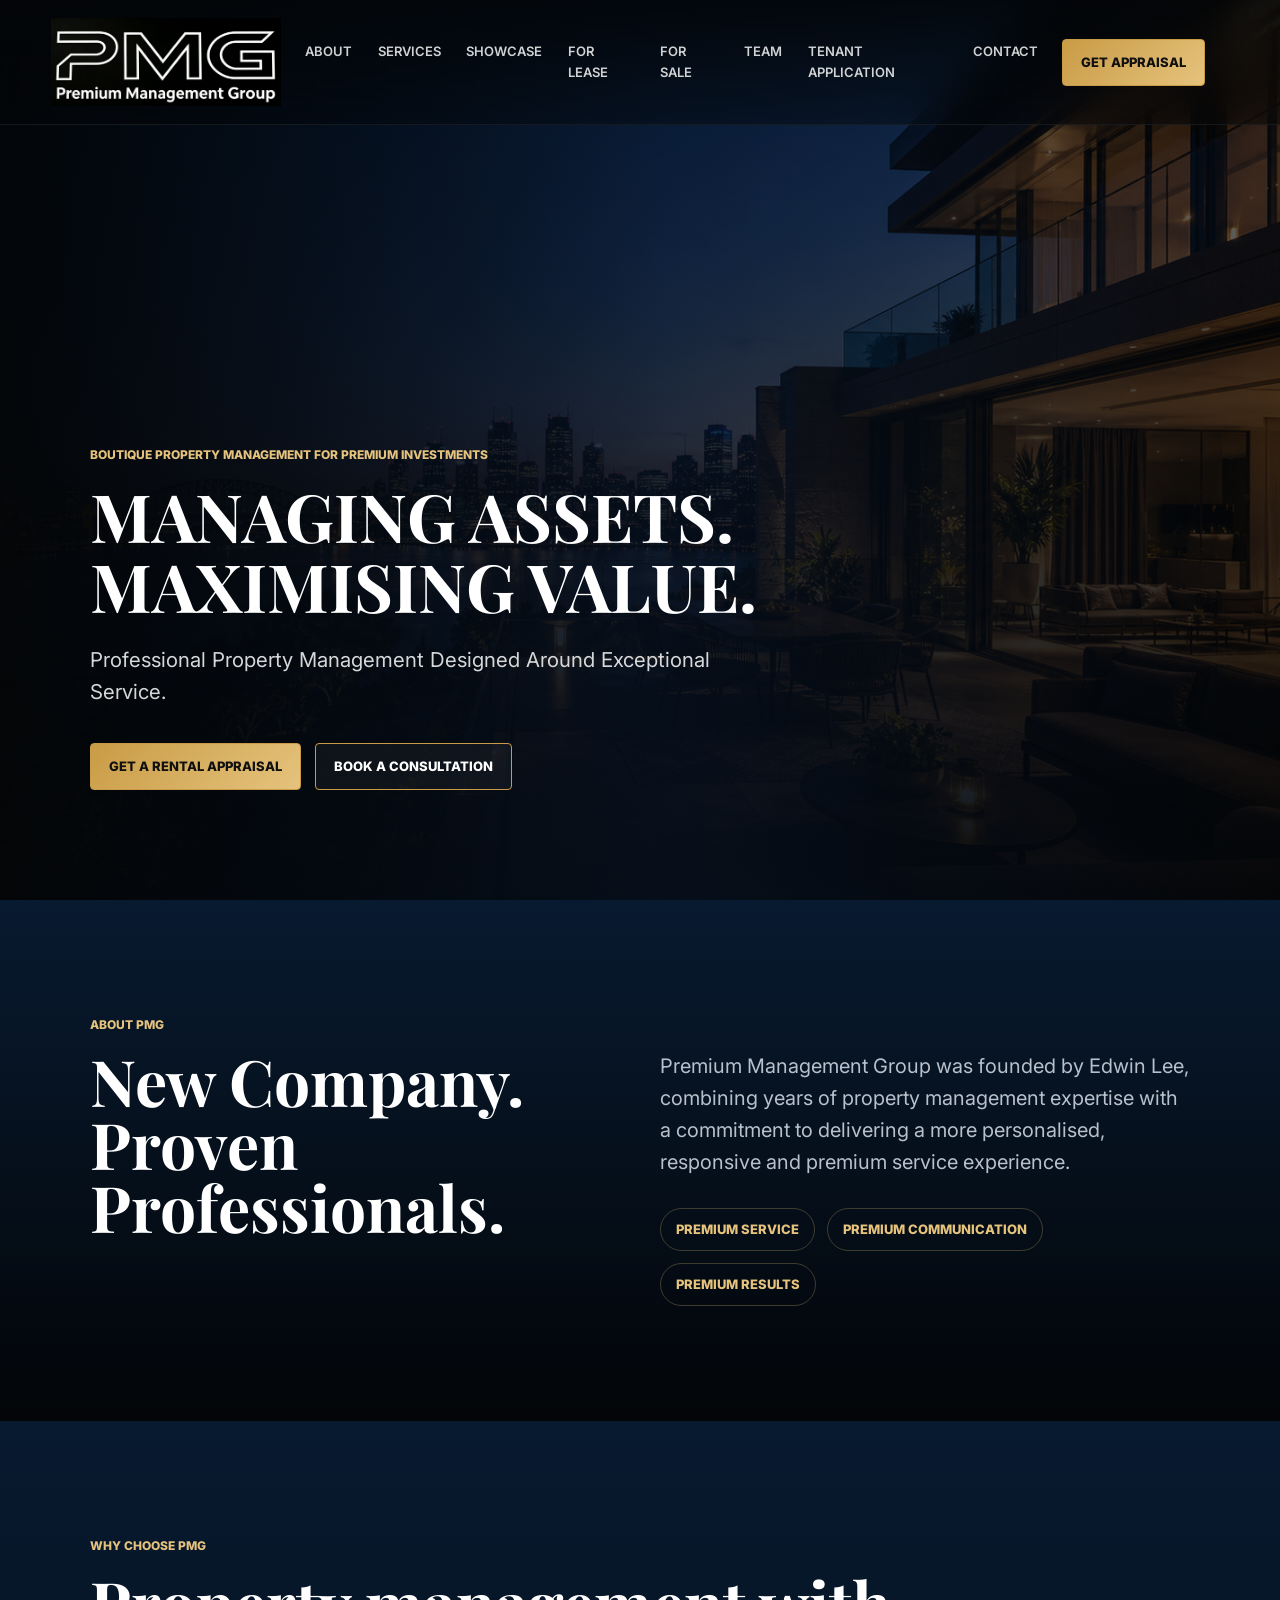
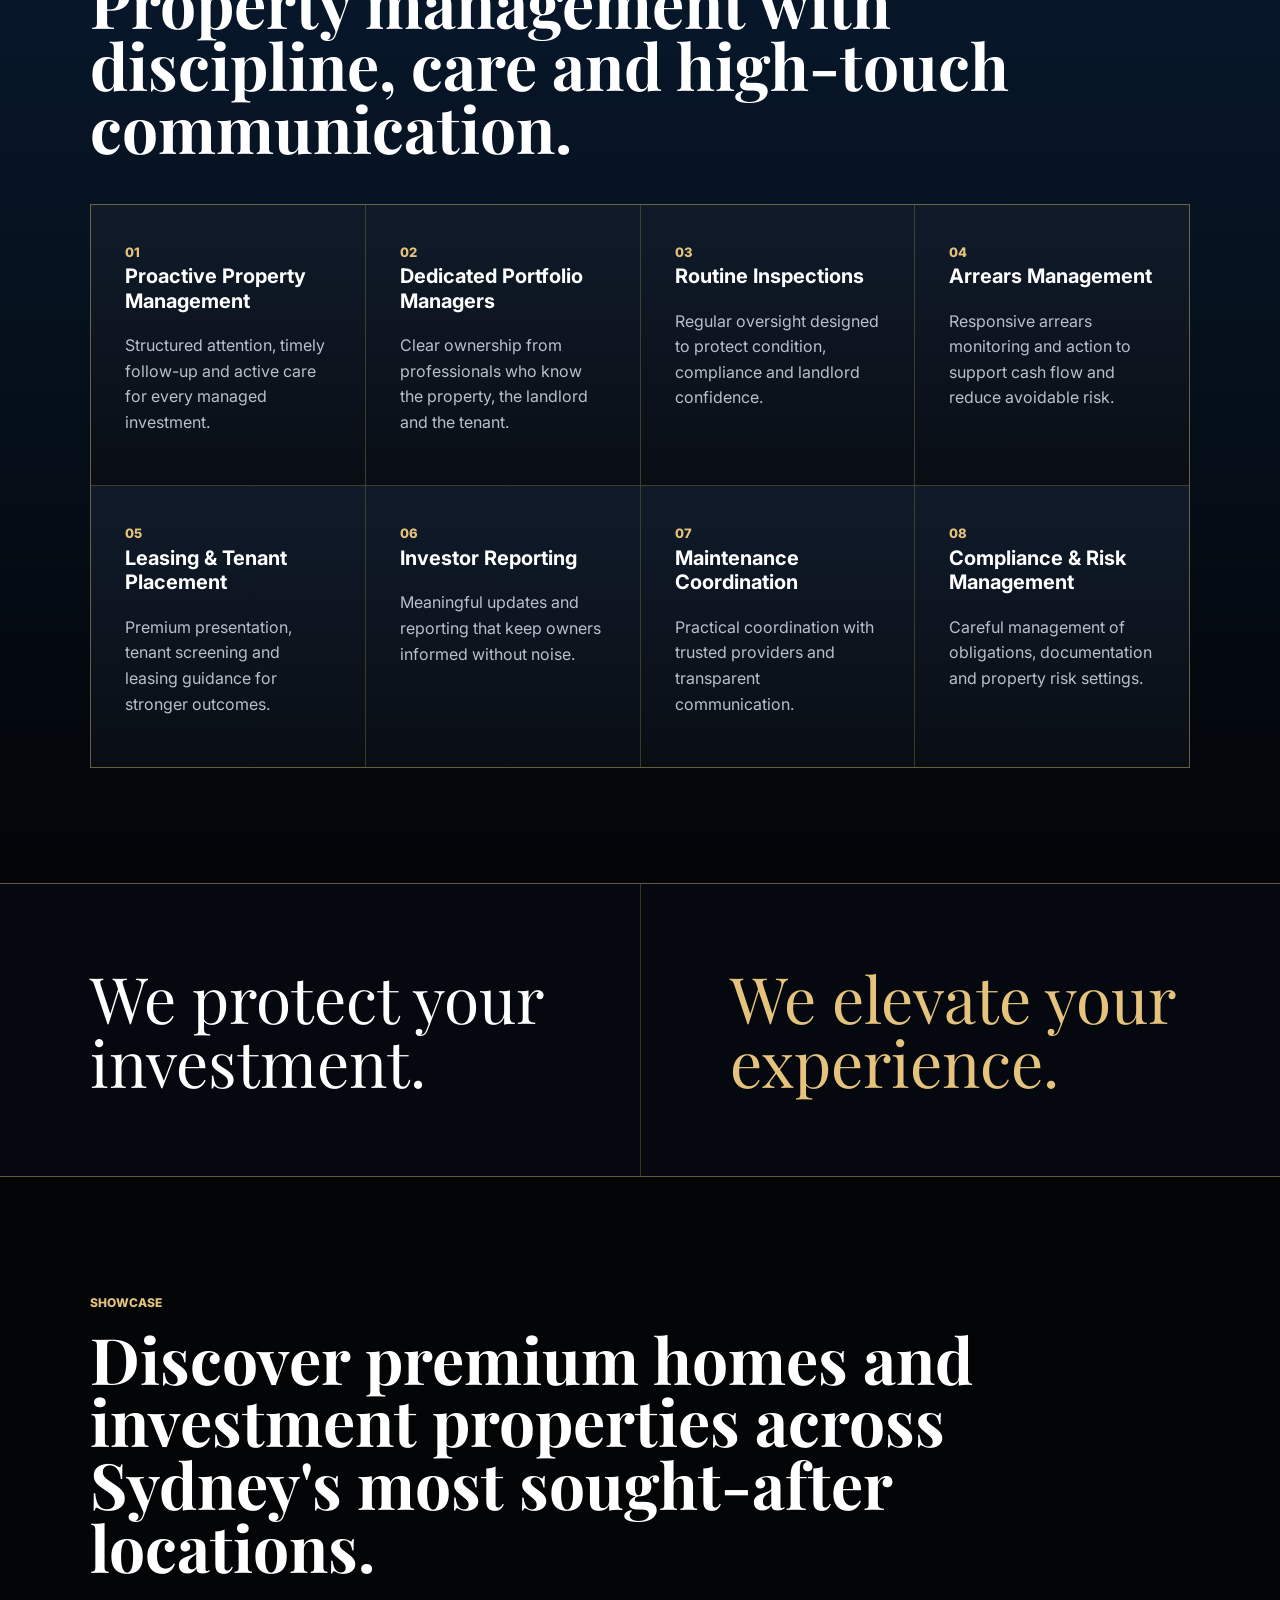
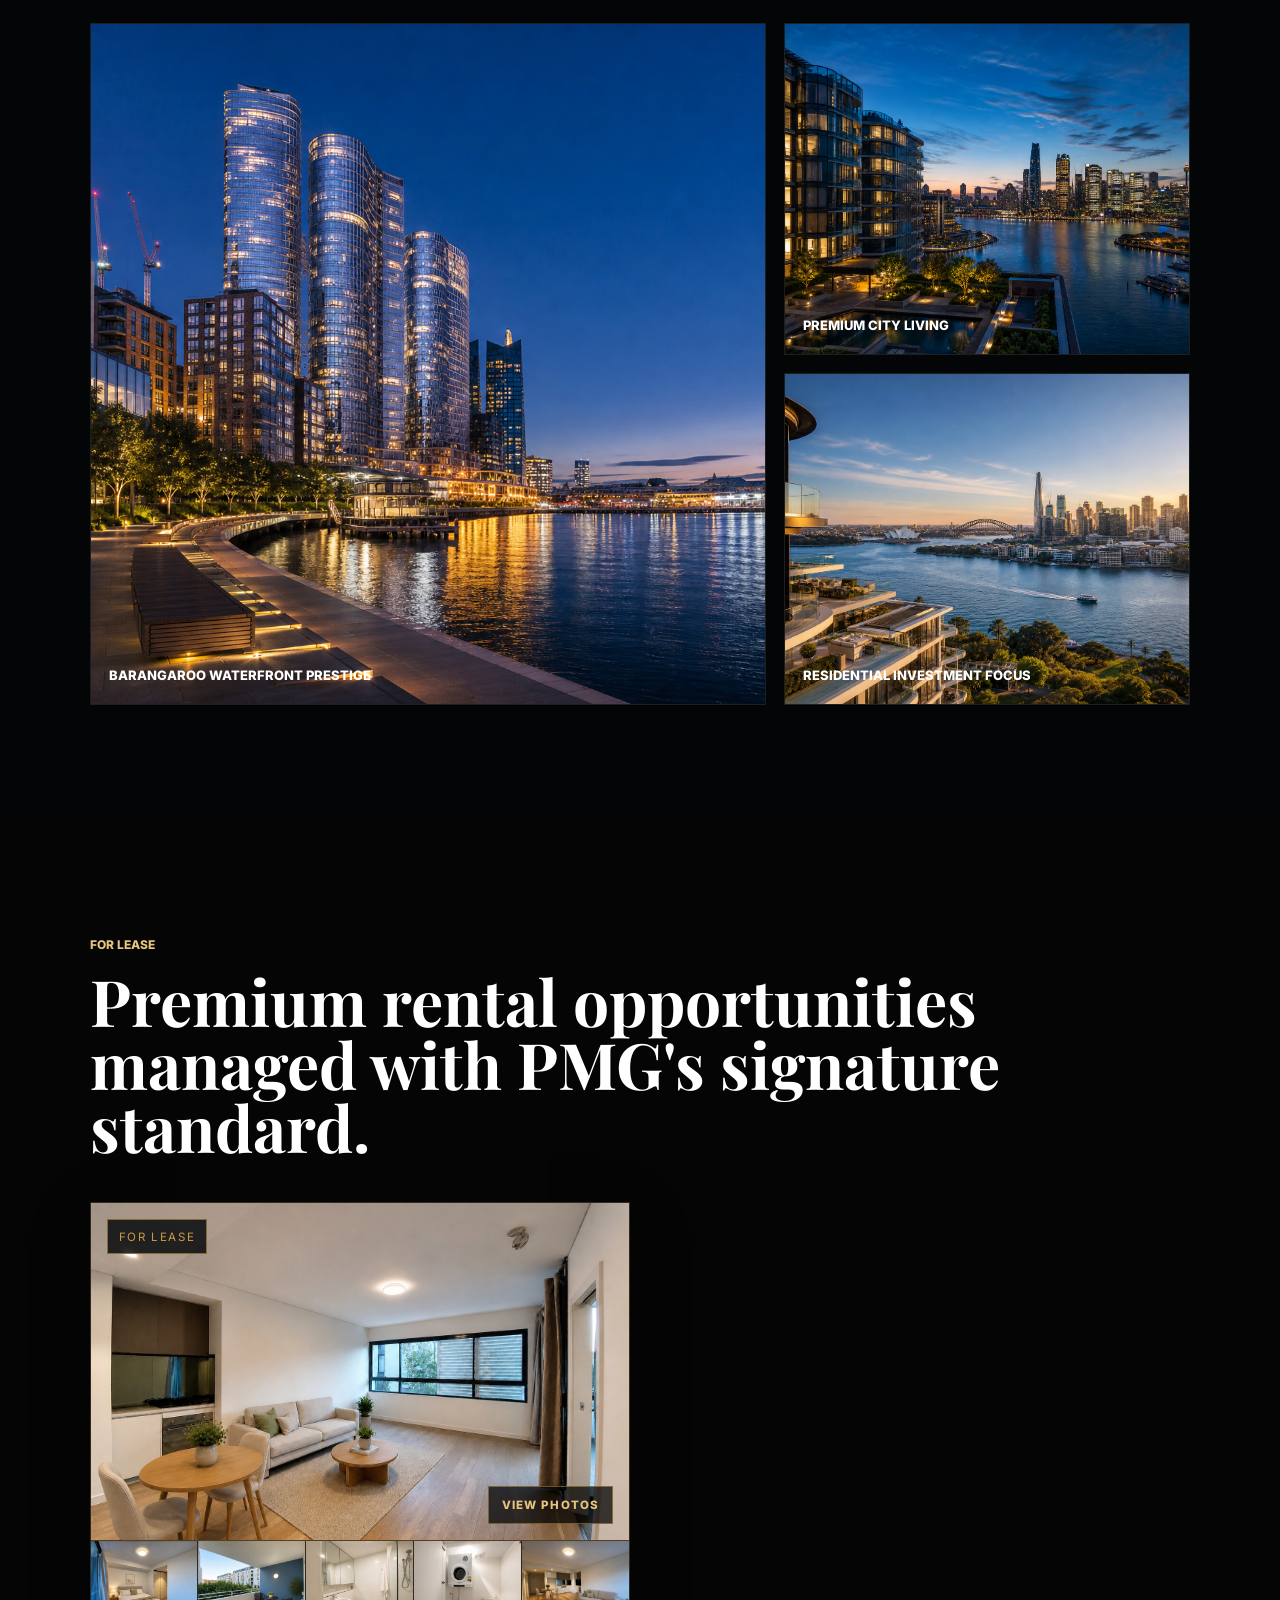
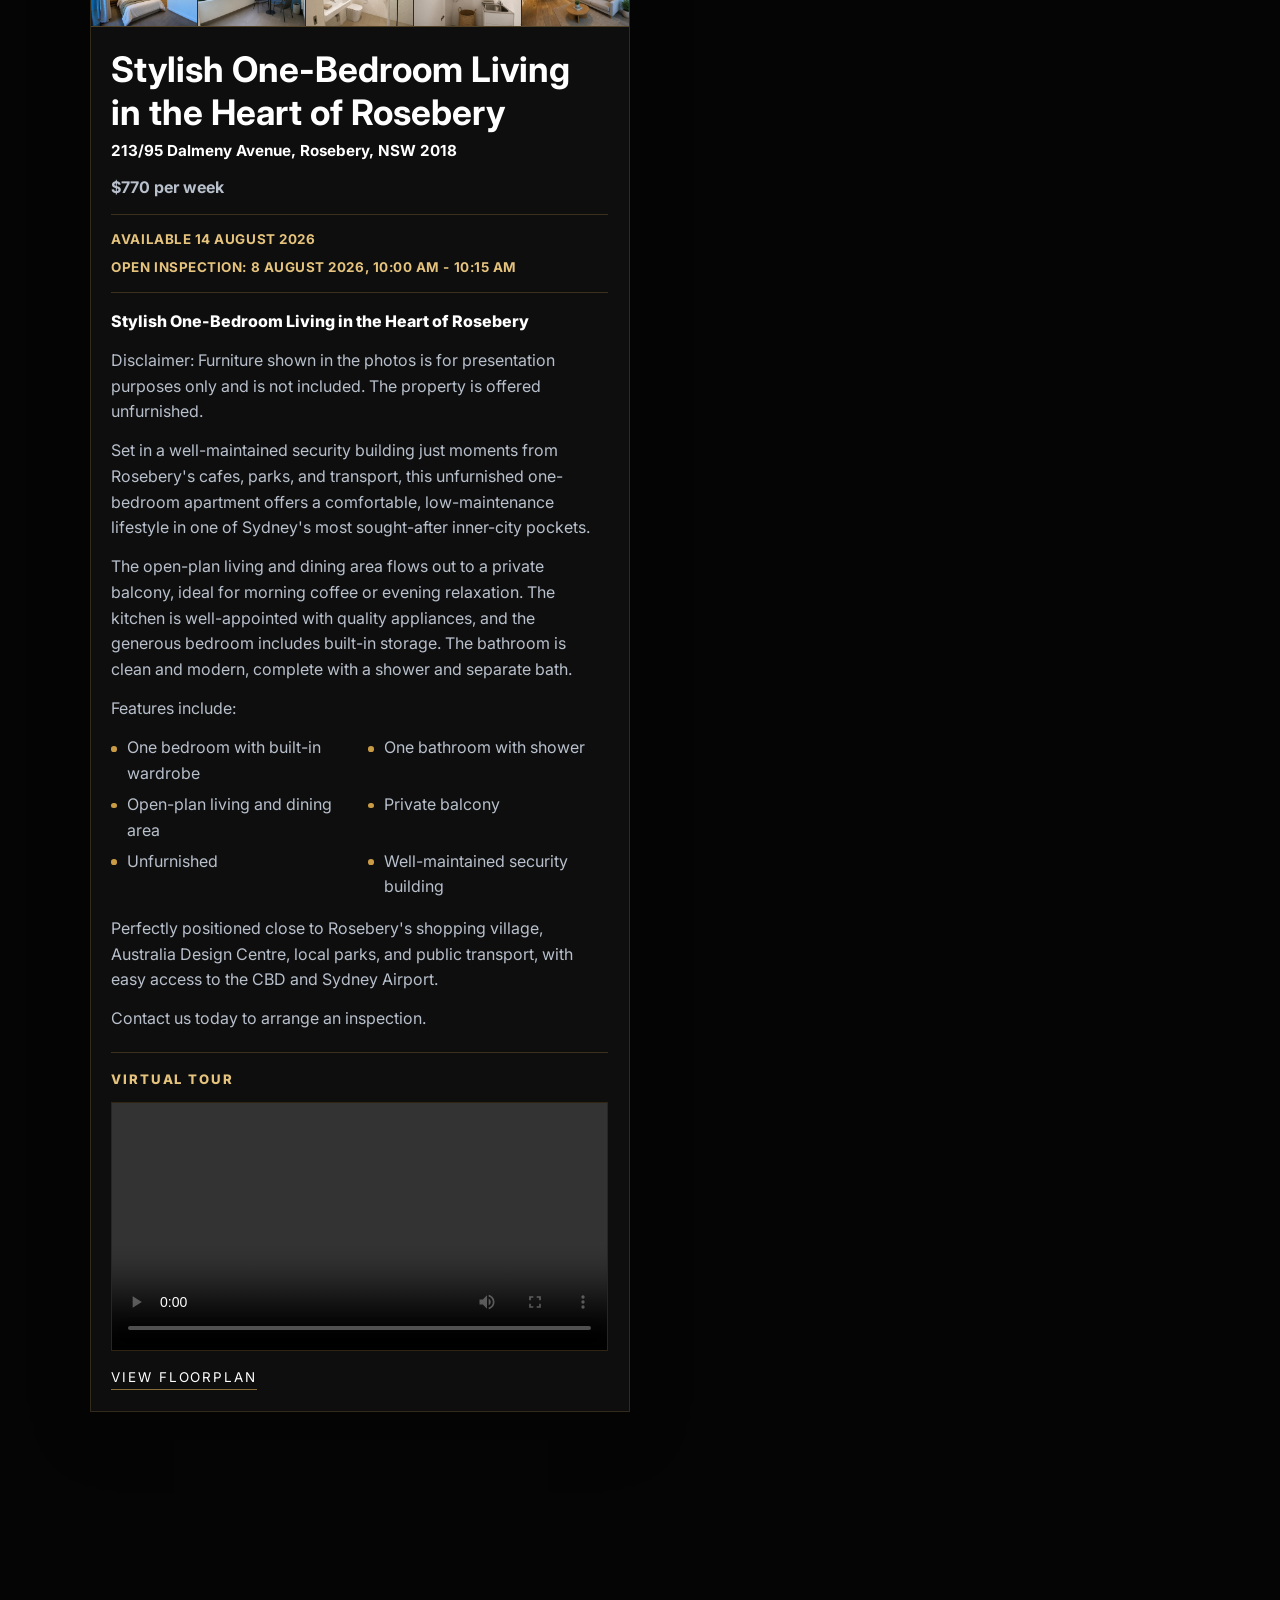
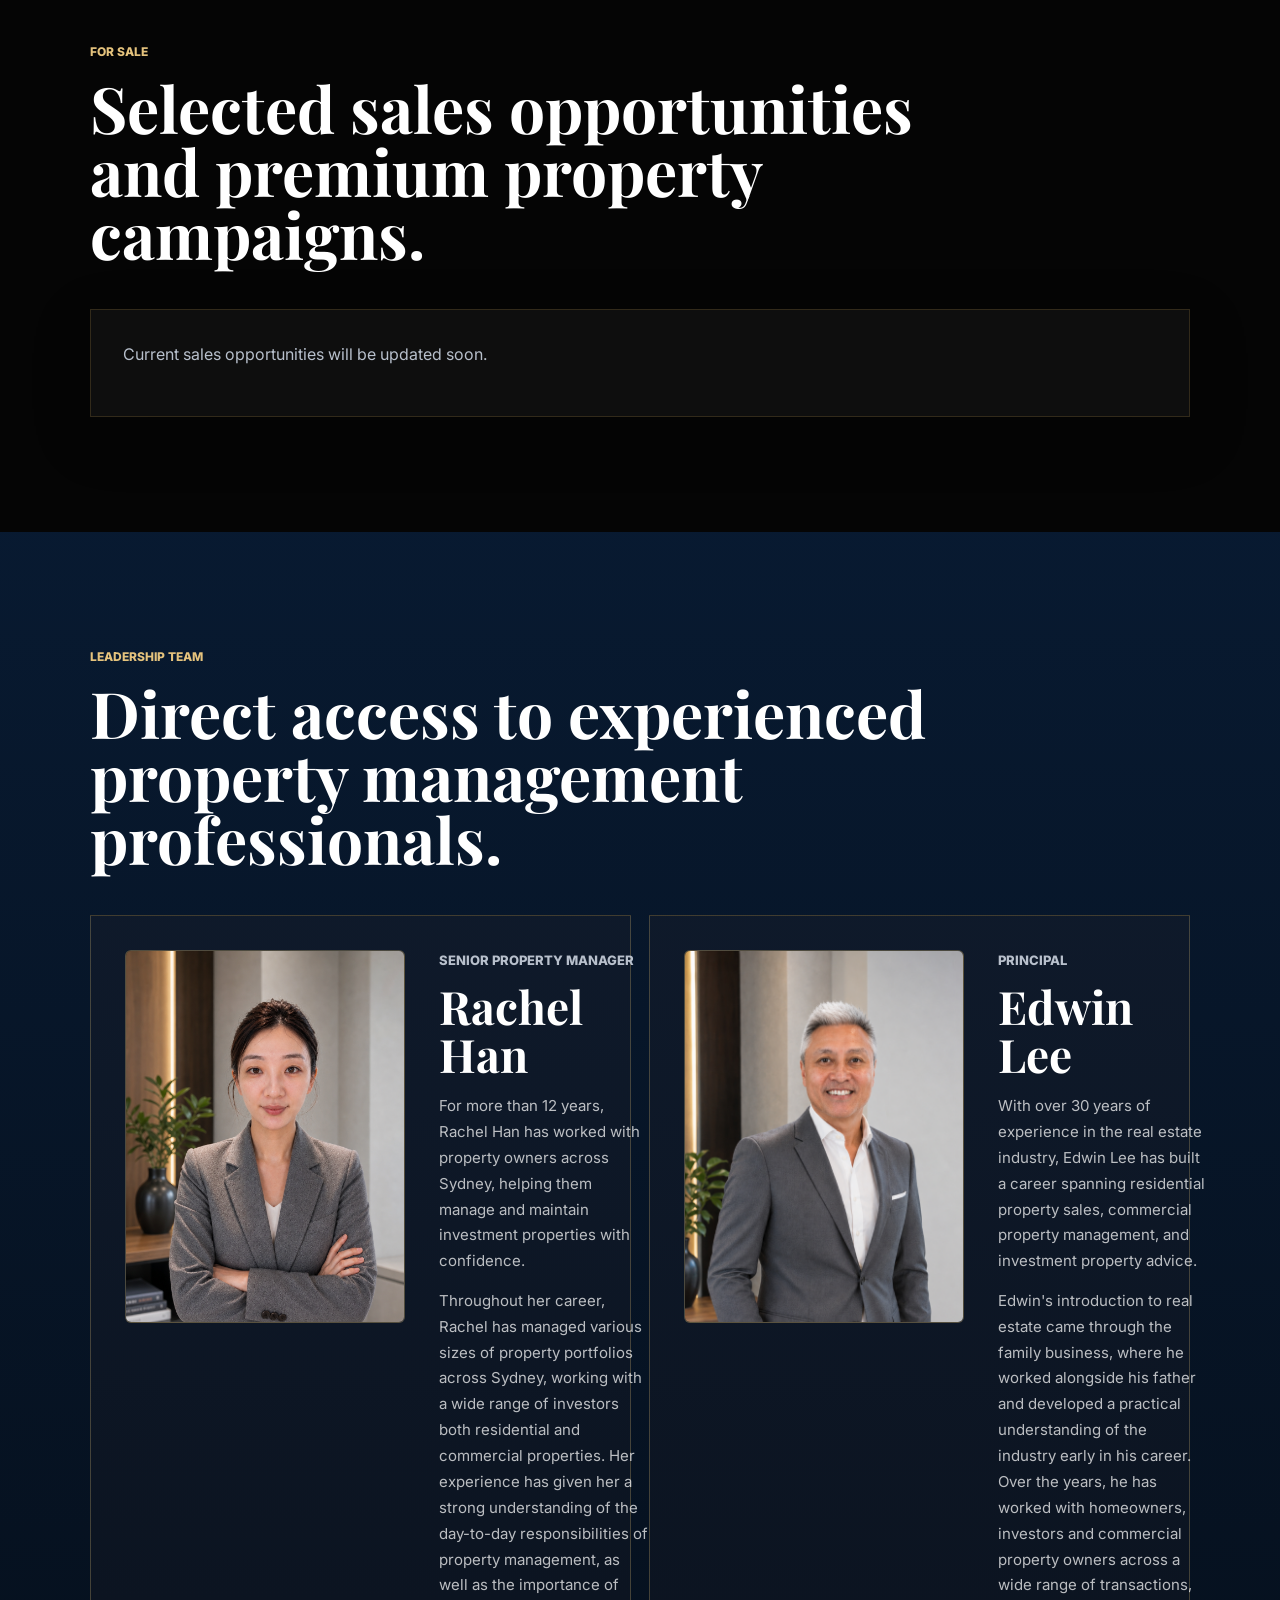
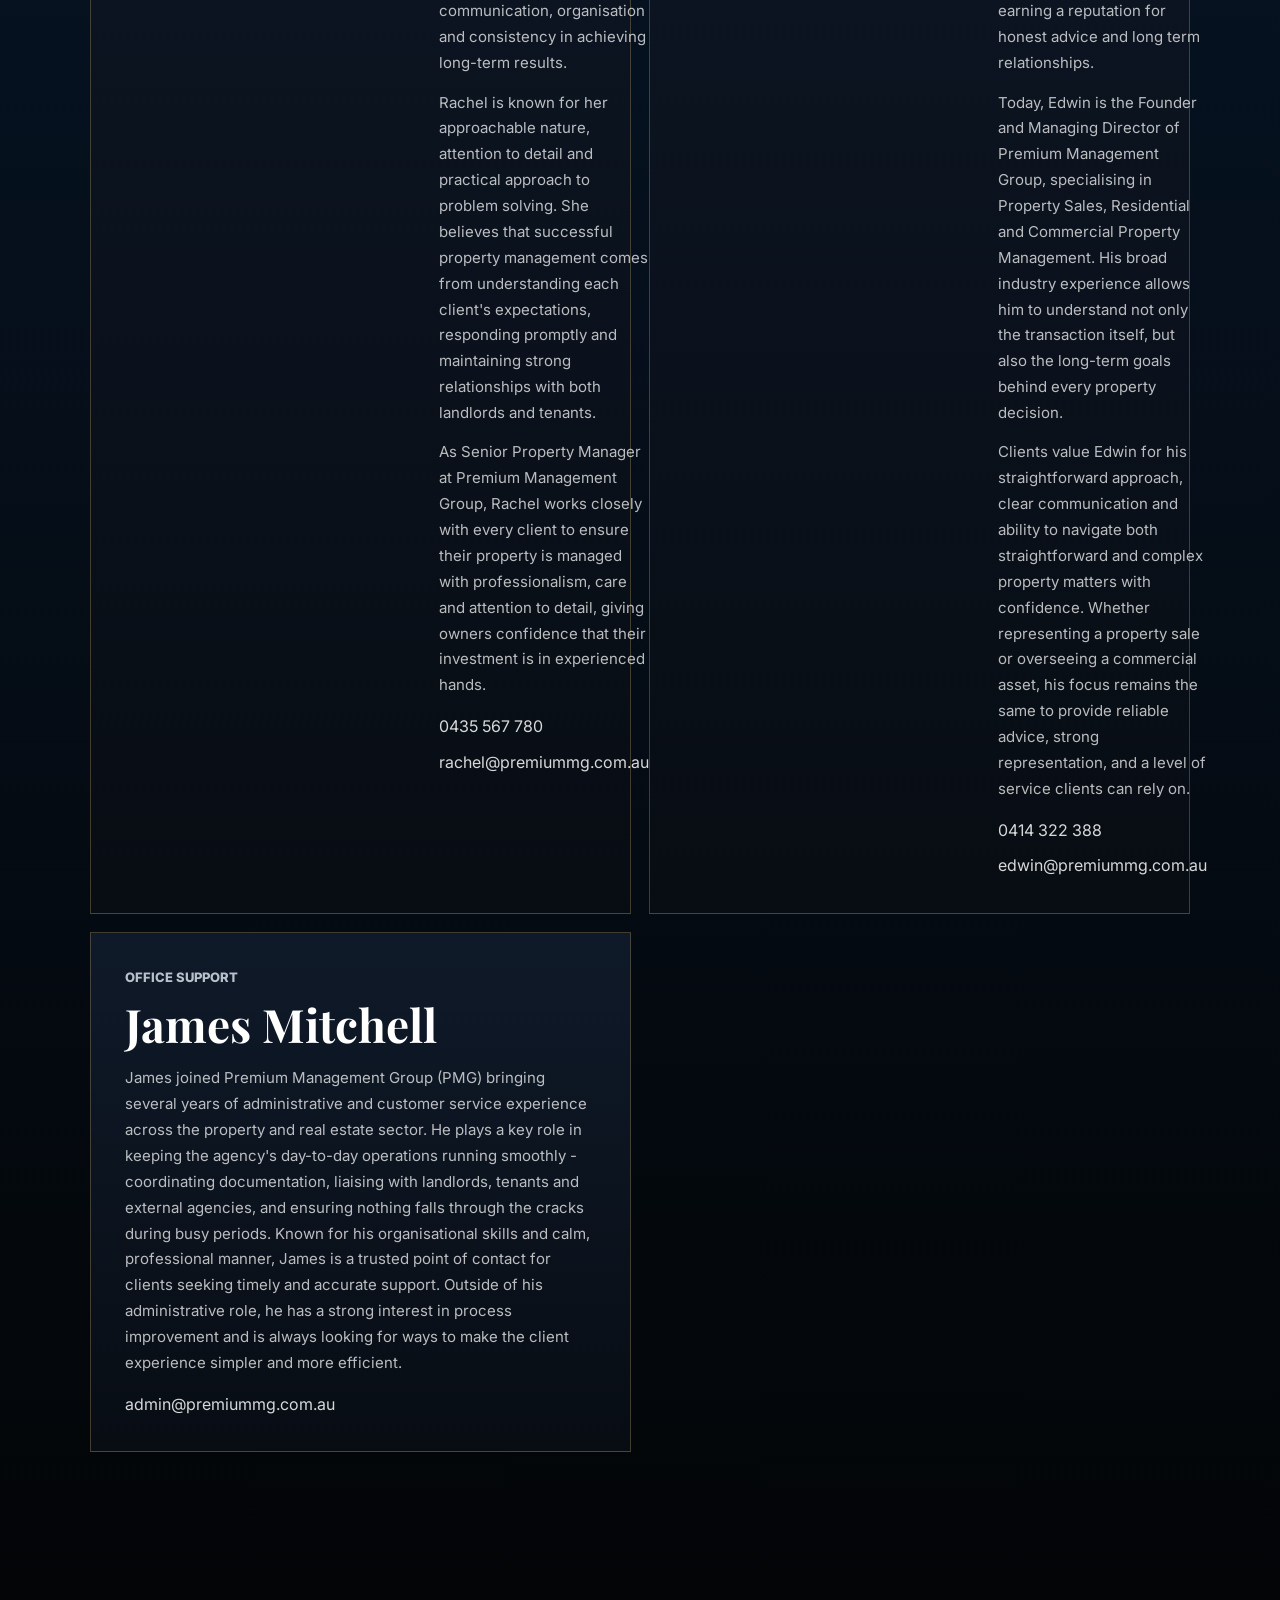
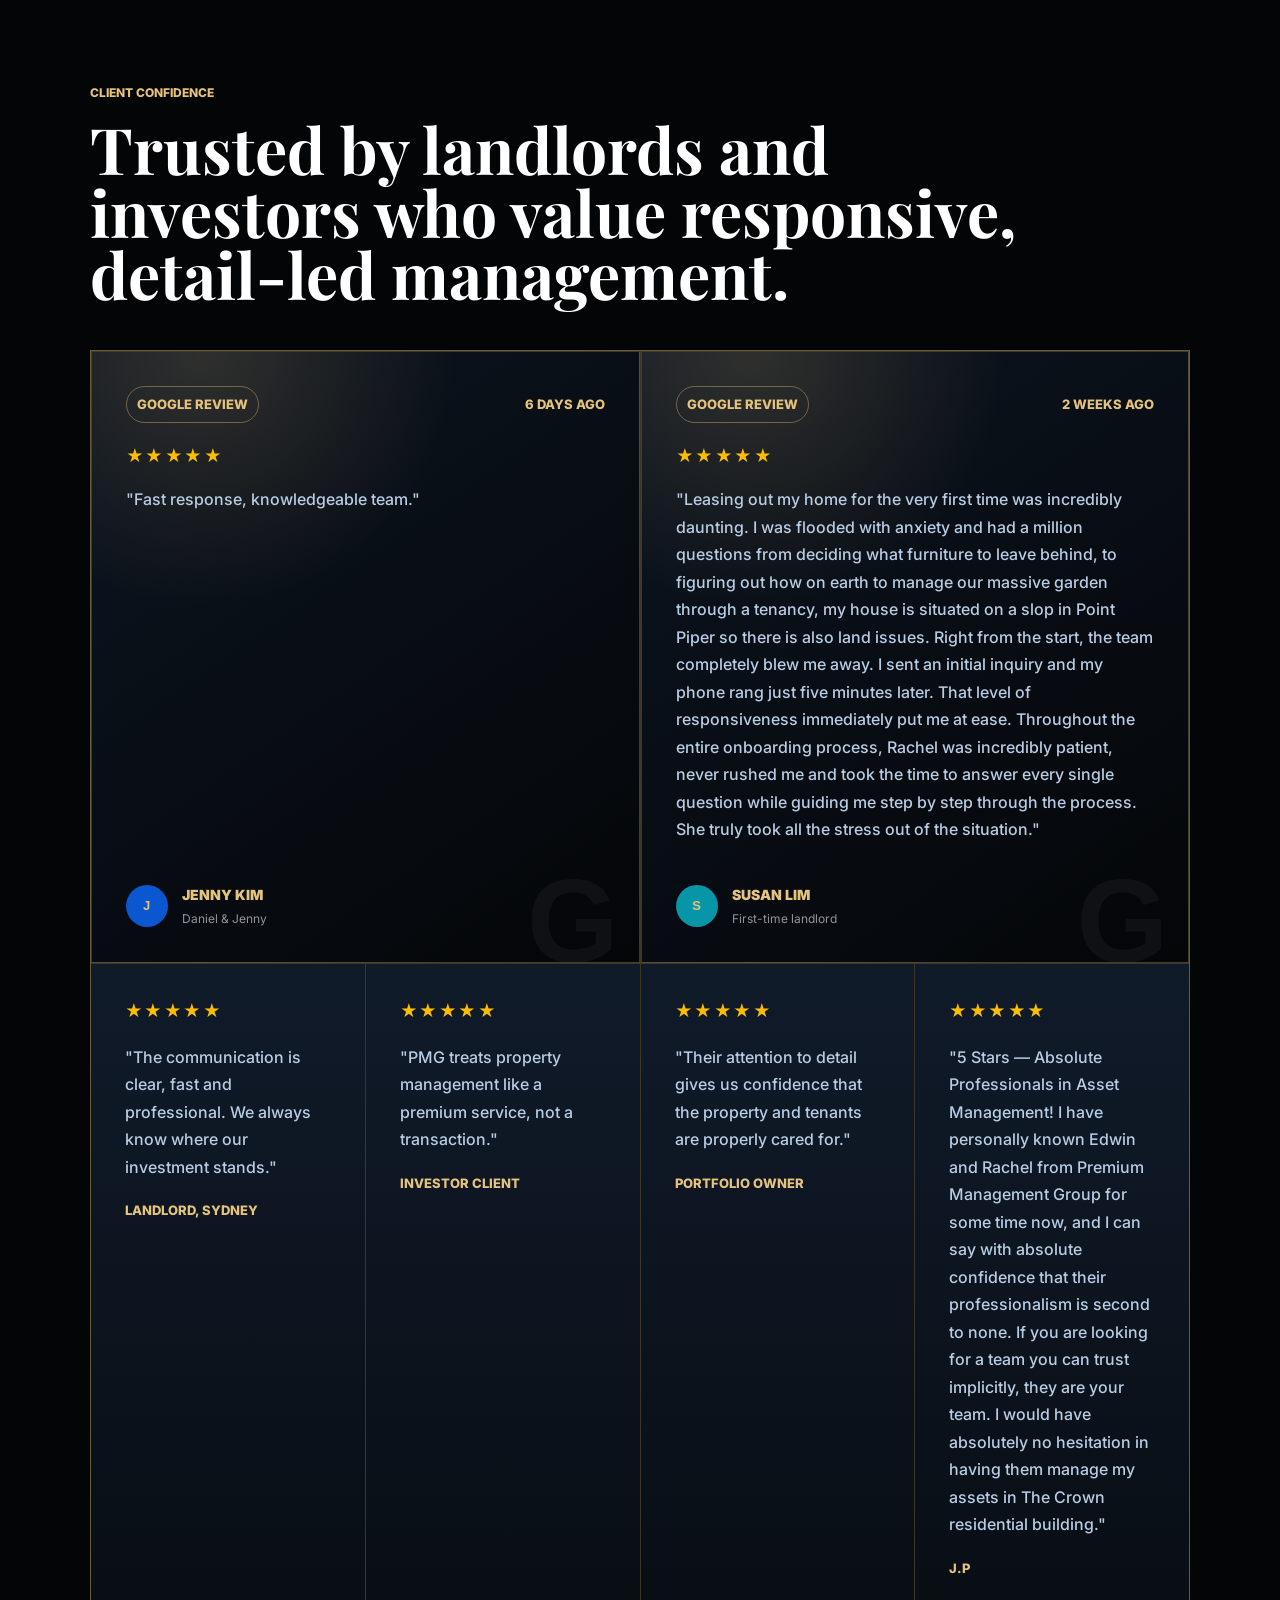
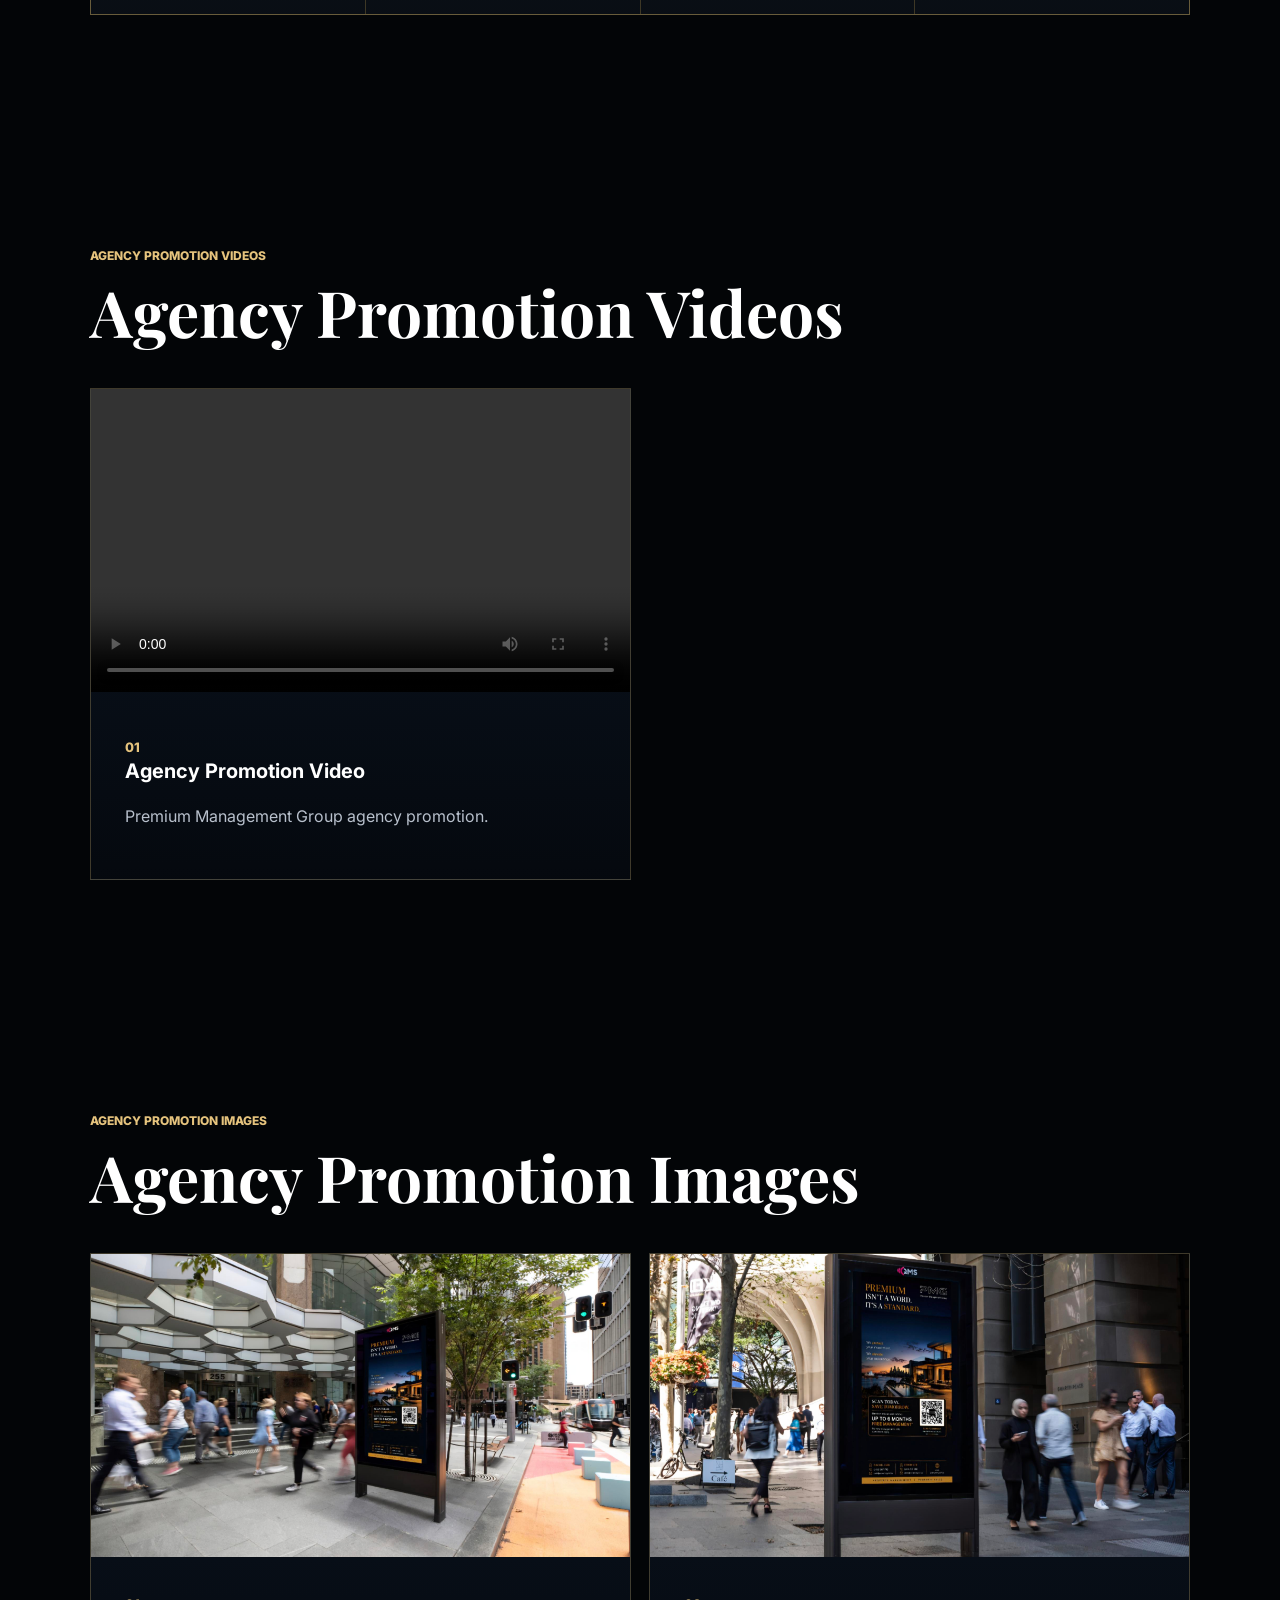
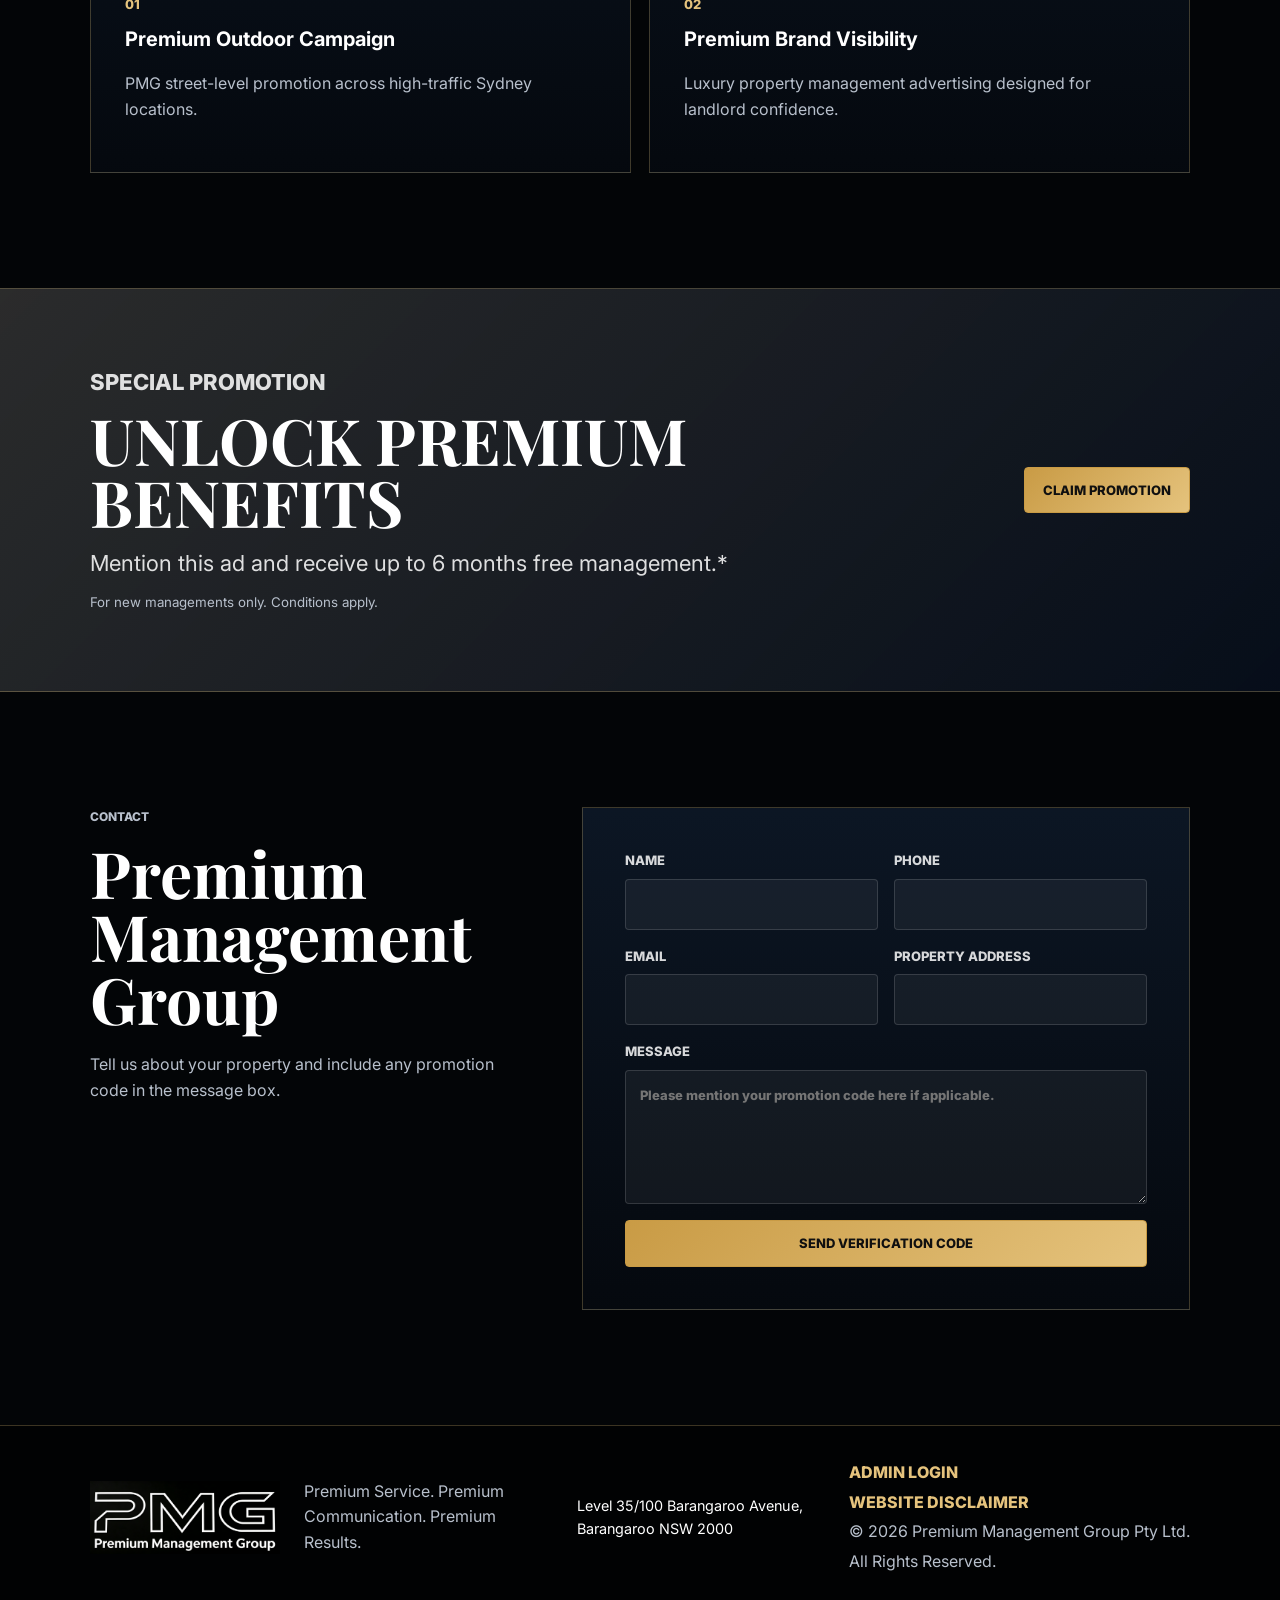
==== index.html @ f6836393 "Add files via upload" ====
<!doctype html>
<html lang="en">
  <head>
    <meta charset="utf-8" />
    <meta name="viewport" content="width=device-width, initial-scale=1" />
    <title>Premium Management Group | Luxury Property Management Australia</title>
    <meta
      name="description"
      content="Premium Management Group provides boutique, professional property management across Australia with premium service, communication and results."
    />
    <meta name="google-site-verification" content="5G_Stke-WRKC1YZLMHbrrwYgnso_nUiIpPGbg0pu7As" />
    <link rel="canonical" href="https://www.premiummg.com.au/" />
    <meta property="og:title" content="Premium Management Group | Premium Property Management" />
    <meta property="og:description" content="Boutique property management for premium investments. Managing assets. Maximising value." />
    <meta property="og:type" content="website" />
    <meta property="og:url" content="https://www.premiummg.com.au/" />
    <meta property="og:image" content="https://www.premiummg.com.au/assets/hero-harbour-luxury.png" />
    <link rel="preconnect" href="https://fonts.googleapis.com" />
    <link rel="preconnect" href="https://fonts.gstatic.com" crossorigin />
    <link
      href="https://fonts.googleapis.com/css2?family=Inter:wght@400;500;600;700;800&family=Playfair+Display:wght@600;700&display=swap"
      rel="stylesheet"
    />
    <link rel="stylesheet" href="styles.css?v=20260724-review-cachefix" />
  </head>
  <body>
    <header class="site-header" data-elevate>
      <a class="brand" href="#top" aria-label="Premium Management Group home">
        <img src="assets/pmg-logo.png" alt="PMG Premium Management Group" />
      </a>
      <nav class="desktop-nav" aria-label="Primary navigation">
        <a href="#about">About</a>
        <a href="#services">Services</a>
        <a href="#showcase">Showcase</a>
        <a href="#for-lease">For Lease</a>
        <a href="#for-sale">For Sale</a>
        <a href="#team">Team</a>
        <a href="application.html">Tenant Application</a>
        <a href="#contact">Contact</a>
      </nav>
      <a class="nav-cta" href="#contact">Get Appraisal</a>
      <button class="menu-toggle" type="button" aria-label="Open menu" aria-expanded="false">
        <span></span><span></span><span></span>
      </button>
    </header>

    <nav class="mobile-nav" aria-label="Mobile navigation">
      <a href="#about">About</a>
      <a href="#services">Services</a>
      <a href="#showcase">Showcase</a>
      <a href="#for-lease">For Lease</a>
      <a href="#for-sale">For Sale</a>
      <a href="#team">Team</a>
      <a href="application.html">Tenant Application</a>
      <a href="#contact">Contact</a>
    </nav>

    <main id="top">
      <section class="hero">
        <div class="hero-media" aria-hidden="true">
        <img src="assets/hero-harbour-luxury.png" alt="" />
        </div>
        <div class="hero-overlay"></div>
        <div class="hero-content reveal">
          <p class="eyebrow" data-content-field="heroEyebrow">Boutique property management for premium investments</p>
          <h1 class="hero-title-compact" data-content-field="heroTitle">Managing Assets. Maximising Value.</h1>
          <p class="hero-subtitle" data-content-field="heroSubtitle">Professional Property Management Designed Around Exceptional Service.</p>
          <div class="hero-actions">
            <a class="button primary" href="#contact">Get a Rental Appraisal</a>
            <a class="button secondary" href="#contact">Book a Consultation</a>
          </div>
        </div>
      </section>

      <section id="about" class="section about-section">
        <div class="section-kicker reveal">About PMG</div>
        <div class="split">
          <div class="reveal">
            <h2>New Company. Proven Professionals.</h2>
          </div>
          <div class="copy-block reveal">
            <p>
              Premium Management Group was founded by Edwin Lee, combining years of property management expertise
              with a commitment to delivering a more personalised, responsive and premium service experience.
            </p>
            <div class="pill-row" aria-label="Why choose PMG">
              <span>Premium Service</span>
              <span>Premium Communication</span>
              <span>Premium Results</span>
            </div>
          </div>
        </div>
      </section>

      <section id="services" class="section services-section">
        <div class="section-heading reveal">
          <p class="section-kicker">Why Choose PMG</p>
          <h2>Property management with discipline, care and high-touch communication.</h2>
        </div>
        <div class="feature-grid">
          <article class="feature-card reveal">
            <span>01</span>
            <h3>Proactive Property Management</h3>
            <p>Structured attention, timely follow-up and active care for every managed investment.</p>
          </article>
          <article class="feature-card reveal">
            <span>02</span>
            <h3>Dedicated Portfolio Managers</h3>
            <p>Clear ownership from professionals who know the property, the landlord and the tenant.</p>
          </article>
          <article class="feature-card reveal">
            <span>03</span>
            <h3>Routine Inspections</h3>
            <p>Regular oversight designed to protect condition, compliance and landlord confidence.</p>
          </article>
          <article class="feature-card reveal">
            <span>04</span>
            <h3>Arrears Management</h3>
            <p>Responsive arrears monitoring and action to support cash flow and reduce avoidable risk.</p>
          </article>
          <article class="feature-card reveal">
            <span>05</span>
            <h3>Leasing & Tenant Placement</h3>
            <p>Premium presentation, tenant screening and leasing guidance for stronger outcomes.</p>
          </article>
          <article class="feature-card reveal">
            <span>06</span>
            <h3>Investor Reporting</h3>
            <p>Meaningful updates and reporting that keep owners informed without noise.</p>
          </article>
          <article class="feature-card reveal">
            <span>07</span>
            <h3>Maintenance Coordination</h3>
            <p>Practical coordination with trusted providers and transparent communication.</p>
          </article>
          <article class="feature-card reveal">
            <span>08</span>
            <h3>Compliance & Risk Management</h3>
            <p>Careful management of obligations, documentation and property risk settings.</p>
          </article>
        </div>
      </section>

      <section class="trust-band reveal">
        <p>We protect your investment.</p>
        <p>We elevate your experience.</p>
      </section>

      <section id="showcase" class="section showcase-section">
        <div class="section-heading reveal">
          <p class="section-kicker">Showcase</p>
          <h2>Discover premium homes and investment properties across Sydney's most sought-after locations.</h2>
        </div>
        <div class="showcase-grid">
          <figure class="showcase-card large reveal">
            <img src="assets/showcase-hd-01.png" alt="High-definition Barangaroo waterfront skyline at twilight" />
            <figcaption>Barangaroo waterfront prestige</figcaption>
          </figure>
          <figure class="showcase-card reveal">
            <img src="assets/showcase-hd-02.png" alt="High-definition Sydney harbour residential towers at night" />
            <figcaption>Premium city living</figcaption>
          </figure>
          <figure class="showcase-card reveal">
            <img src="assets/showcase-hd-03.png" alt="High-definition Sydney waterfront skyline at sunrise" />
            <figcaption>Residential investment focus</figcaption>
          </figure>
        </div>
      </section>

      <section id="for-lease" class="section listings-section">
        <div class="section-heading reveal">
          <p class="section-kicker">For Lease</p>
          <h2>Premium rental opportunities managed with PMG's signature standard.</h2>
        </div>
        <div class="property-grid" id="leaseGrid" data-property-grid="for_lease">
          <article class="property-card reveal is-visible" data-property-gallery>
            <div class="property-media">
              <button class="property-gallery-trigger" type="button" data-gallery-image="assets/dalmeny-ave/living-dining-01.jpg" aria-label="View 213/95 Dalmeny Avenue living and dining area">
                <img src="assets/dalmeny-ave/living-dining-01.jpg" alt="213/95 Dalmeny Avenue Rosebery living and dining area" loading="lazy" />
              </button>
              <span class="property-status">For Lease</span>
              <span class="property-view-gallery">View Photos</span>
            </div>
            <div class="property-thumbs">
              <button class="property-thumb-trigger" type="button" data-gallery-image="assets/dalmeny-ave/213-dalmeny-bedroom-alt.jpg" aria-label="View 213/95 Dalmeny Avenue bedroom">
                <img src="assets/dalmeny-ave/213-dalmeny-bedroom-alt.jpg" alt="213/95 Dalmeny Avenue bedroom" loading="lazy" />
              </button>
              <button class="property-thumb-trigger" type="button" data-gallery-image="assets/dalmeny-ave/balcony.jpg" aria-label="View 213/95 Dalmeny Avenue balcony">
                <img src="assets/dalmeny-ave/balcony.jpg" alt="213/95 Dalmeny Avenue balcony" loading="lazy" />
              </button>
              <button class="property-thumb-trigger" type="button" data-gallery-image="assets/dalmeny-ave/bathroom.jpg" aria-label="View 213/95 Dalmeny Avenue bathroom">
                <img src="assets/dalmeny-ave/bathroom.jpg" alt="213/95 Dalmeny Avenue bathroom" loading="lazy" />
              </button>
              <button class="property-thumb-trigger" type="button" data-gallery-image="assets/dalmeny-ave/laundry.jpg" aria-label="View 213/95 Dalmeny Avenue laundry">
                <img src="assets/dalmeny-ave/laundry.jpg" alt="213/95 Dalmeny Avenue laundry" loading="lazy" />
              </button>
              <button class="property-thumb-trigger" type="button" data-gallery-image="assets/dalmeny-ave/living-dining-02.jpg" aria-label="View 213/95 Dalmeny Avenue living room">
                <img src="assets/dalmeny-ave/living-dining-02.jpg" alt="213/95 Dalmeny Avenue living room" loading="lazy" />
              </button>
            </div>
            <div class="property-content">
              <h3>Stylish One-Bedroom Living in the Heart of Rosebery</h3>
              <p class="property-address">213/95 Dalmeny Avenue, Rosebery, NSW 2018</p>
              <p class="property-price">$770 per week</p>
              <div class="property-meta">
                <span>Available 14 August 2026</span>
                <span>Open Inspection: 8 August 2026, 10:00 am - 10:15 am</span>
              </div>
              <div class="property-description">
                <p>Stylish One-Bedroom Living in the Heart of Rosebery</p>
                <p>Disclaimer: Furniture shown in the photos is for presentation purposes only and is not included. The property is offered unfurnished.</p>
                <p>Set in a well-maintained security building just moments from Rosebery's cafes, parks, and transport, this unfurnished one-bedroom apartment offers a comfortable, low-maintenance lifestyle in one of Sydney's most sought-after inner-city pockets.</p>
                <p>The open-plan living and dining area flows out to a private balcony, ideal for morning coffee or evening relaxation. The kitchen is well-appointed with quality appliances, and the generous bedroom includes built-in storage. The bathroom is clean and modern, complete with a shower and separate bath.</p>
                <p>Features include:</p>
                <ul class="property-features">
                  <li>One bedroom with built-in wardrobe</li>
                  <li>One bathroom with shower</li>
                  <li>Open-plan living and dining area</li>
                  <li>Private balcony</li>
                  <li>Unfurnished</li>
                  <li>Well-maintained security building</li>
                </ul>
                <p>Perfectly positioned close to Rosebery's shopping village, Australia Design Centre, local parks, and public transport, with easy access to the CBD and Sydney Airport.</p>
                <p>Contact us today to arrange an inspection.</p>
              </div>
              <div class="property-virtual-tour">
                <h4>Virtual tour</h4>
                <video src="https://caqfpahfforgonprcxhd.supabase.co/storage/v1/object/public/promotion-videos/property-videos/Promotion%20video.mp4" controls playsinline preload="metadata"></video>
              </div>
              <div class="property-actions">
                <a class="property-floorplan-link" href="assets/dalmeny-ave/floorplan-apartment-213.jpg" target="_blank" rel="noopener">View Floorplan</a>
              </div>
            </div>
          </article>
        </div>
      </section>

      <section id="for-sale" class="section listings-section">
        <div class="section-heading reveal">
          <p class="section-kicker">For Sale</p>
          <h2>Selected sales opportunities and premium property campaigns.</h2>
        </div>
        <div class="property-grid" id="saleGrid" data-property-grid="for_sale">
          <article class="property-empty reveal">
            <p>Current sales opportunities will be updated soon.</p>
          </article>
        </div>
      </section>

      <section id="team" class="section team-section">
        <div class="section-heading reveal">
          <p class="section-kicker">Leadership Team</p>
          <h2>Direct access to experienced property management professionals.</h2>
        </div>
        <div class="team-grid" id="teamGrid" data-editable-team></div>
      </section>

      <section id="reviews" class="section testimonials-section">
        <div class="section-heading reveal">
          <p class="section-kicker">Client Confidence</p>
          <h2>Trusted by landlords and investors who value responsive, detail-led management.</h2>
        </div>
        <div class="testimonial-grid">
          <article class="testimonial-card google-review-card reveal">
            <div class="review-topline">
              <span class="google-pill">Google Review</span>
              <span class="review-age">6 days ago</span>
            </div>
            <div class="review-stars" aria-label="5 star review">&#9733;&#9733;&#9733;&#9733;&#9733;</div>
            <p>"Fast response, knowledgeable team."</p>
            <div class="review-author">
              <span class="review-avatar">J</span>
              <div>
                <strong>JENNY KIM</strong>
                <small>Daniel & Jenny</small>
              </div>
            </div>
          </article>
          <article class="testimonial-card google-review-card long-google-review reveal">
            <div class="review-topline">
              <span class="google-pill">Google Review</span>
              <span class="review-age">2 weeks ago</span>
            </div>
            <div class="review-stars" aria-label="5 star review">&#9733;&#9733;&#9733;&#9733;&#9733;</div>
            <p>
              "Leasing out my home for the very first time was incredibly daunting. I was flooded with anxiety and had a
              million questions from deciding what furniture to leave behind, to figuring out how on earth to manage our
              massive garden through a tenancy, my house is situated on a slop in Point Piper so there is also land
              issues. Right from the start, the team completely blew me away. I sent an initial inquiry and my phone rang
              just five minutes later. That level of responsiveness immediately put me at ease. Throughout the entire
              onboarding process, Rachel was incredibly patient, never rushed me and took the time to answer every single
              question while guiding me step by step through the process. She truly took all the stress out of the
              situation."
            </p>
            <div class="review-author">
              <span class="review-avatar teal">S</span>
              <div>
                <strong>SUSAN LIM</strong>
                <small>First-time landlord</small>
              </div>
            </div>
          </article>
          <article class="testimonial-card reveal">
            <div class="review-stars testimonial-stars" aria-label="5 star review">&#9733;&#9733;&#9733;&#9733;&#9733;</div>
            <p>"The communication is clear, fast and professional. We always know where our investment stands."</p>
            <span>Landlord, Sydney</span>
          </article>
          <article class="testimonial-card reveal">
            <div class="review-stars testimonial-stars" aria-label="5 star review">&#9733;&#9733;&#9733;&#9733;&#9733;</div>
            <p>"PMG treats property management like a premium service, not a transaction."</p>
            <span>Investor Client</span>
          </article>
          <article class="testimonial-card reveal">
            <div class="review-stars testimonial-stars" aria-label="5 star review">&#9733;&#9733;&#9733;&#9733;&#9733;</div>
            <p>"Their attention to detail gives us confidence that the property and tenants are properly cared for."</p>
            <span>Portfolio Owner</span>
          </article>
          <article class="testimonial-card reveal">
            <div class="review-stars testimonial-stars" aria-label="5 star review">&#9733;&#9733;&#9733;&#9733;&#9733;</div>
            <p>
              "5 Stars — Absolute Professionals in Asset Management! I have personally known Edwin and Rachel from
              Premium Management Group for some time now, and I can say with absolute confidence that their
              professionalism is second to none. If you are looking for a team you can trust implicitly, they are your
              team. I would have absolutely no hesitation in having them manage my assets in The Crown residential
              building."
            </p>
            <span>J.P</span>
          </article>
        </div>
      </section>

      <section id="videos" class="section videos-section">
        <div class="section-heading reveal">
          <p class="section-kicker">Agency Promotion Videos</p>
          <h2 data-content-field="videoSectionTitle">Agency Promotion Videos</h2>
        </div>
        <div class="video-grid" id="videoGrid" data-video-grid>
          <article class="video-card reveal">
            <video src="assets/agency-promotion.mp4" controls playsinline preload="metadata"></video>
            <div class="video-card-content">
              <span>01</span>
              <h3>Agency Promotion Video</h3>
              <p>Premium Management Group agency promotion.</p>
            </div>
          </article>
        </div>
      </section>

      <section id="promotion-images" class="section promotion-images-section">
        <div class="section-heading reveal">
          <p class="section-kicker">Agency Promotion Images</p>
          <h2 data-content-field="imageSectionTitle">Agency Promotion Images</h2>
        </div>
        <div class="promotion-image-grid" id="promotionImageGrid" data-promotion-image-grid>
          <article class="promotion-image-card reveal">
            <img src="assets/promotion-ad-street-01.jpeg" alt="PMG outdoor advertising campaign in Sydney" loading="lazy" />
            <div class="promotion-image-card-content">
              <span>01</span>
              <h3>Premium Outdoor Campaign</h3>
              <p>PMG street-level promotion across high-traffic Sydney locations.</p>
            </div>
          </article>
          <article class="promotion-image-card reveal">
            <img src="assets/promotion-ad-street-02.jpeg" alt="PMG premium brand visibility campaign in Sydney" loading="lazy" />
            <div class="promotion-image-card-content">
              <span>02</span>
              <h3>Premium Brand Visibility</h3>
              <p>Luxury property management advertising designed for landlord confidence.</p>
            </div>
          </article>
        </div>
      </section>

      <section id="promotion" class="promotion-band reveal">
        <div>
          <p class="section-kicker">Special Promotion</p>
          <h2 data-content-field="promoTitle">Unlock Premium Benefits</h2>
          <p data-content-field="promoBody">Mention this ad and receive up to 6 months free management.*</p>
          <small data-content-field="promoFinePrint">For new managements only. Conditions apply.</small>
        </div>
        <div class="promo-action-panel">
          <button class="button primary" type="button" data-open-promo>Claim Promotion</button>
        </div>
      </section>

      <section id="contact" class="section contact-section">
        <div class="contact-intro reveal">
          <p class="section-kicker">Contact</p>
          <h2>Premium Management Group</h2>
          <p data-content-field="contactIntro">Tell us about your property and include any promotion code in the message box.</p>
        </div>
        <form class="contact-form reveal" id="contactForm">
          <label class="spam-check" aria-hidden="true">
            Website
            <input name="website" tabindex="-1" autocomplete="off" />
          </label>
          <label>
            Name
            <input name="name" autocomplete="name" required />
          </label>
          <label>
            Phone
            <input name="phone" autocomplete="tel" required />
          </label>
          <label>
            Email
            <input type="email" name="email" autocomplete="email" required />
          </label>
          <label>
            Property Address
            <input name="property" autocomplete="street-address" />
          </label>
          <label class="full">
            Message
            <textarea name="message" rows="5" placeholder="Please mention your promotion code here if applicable."></textarea>
          </label>
          <div class="email-verification-panel full" id="contactVerificationPanel" hidden>
            <p>
              We have sent a verification code to your email. Please enter it below to submit your enquiry.
            </p>
            <label>
              Verification Code
              <input name="verification_code" inputmode="numeric" autocomplete="one-time-code" />
            </label>
          </div>
          <button class="button primary full" type="submit" id="contactSubmitButton">Send Verification Code</button>
        </form>
      </section>
    </main>

    <footer class="site-footer">
      <img src="assets/pmg-logo.png" alt="PMG Premium Management Group" />
      <p>Premium Service. Premium Communication. Premium Results.</p>
      <p class="footer-address">Level 35/100 Barangaroo Avenue, Barangaroo NSW 2000</p>
      <div>
        <a class="footer-legal-link" href="admin.html">Admin Login</a>
        <a class="footer-legal-link" href="disclaimer.html">Website Disclaimer</a>
        <span>© 2026 Premium Management Group Pty Ltd.</span>
        <span>All Rights Reserved.</span>
      </div>
    </footer>

    <div class="modal" id="promoModal" aria-hidden="true" role="dialog" aria-modal="true" aria-labelledby="promoTitle">
      <div class="modal-panel">
        <button class="modal-close" type="button" data-close-promo aria-label="Close promotion">x</button>
        <p class="section-kicker">Claim Promotion</p>
        <h2 id="promoTitle">Unlock Your Premium Offer</h2>
        <form class="promo-lead-form" id="promoLeadForm">
          <label>
            Name
            <input name="name" autocomplete="name" required />
          </label>
          <label>
            Email
            <input type="email" name="email" autocomplete="email" required />
          </label>
          <label>
            Phone
            <input name="phone" autocomplete="tel" required />
          </label>
          <button class="button primary" type="submit">Reveal Promotion Code</button>
        </form>
        <div class="promo-code-panel" id="promoCodePanel" hidden>
          <div class="generated-code" id="generatedCode"></div>
          <p class="modal-note">
            Mention this code in the contact box when enquiring to redeem the offer.
          </p>
          <a class="button primary" href="#contact" data-close-promo>Use Code In Contact Form</a>
        </div>
        <div class="conditions">
          <h3>Conditions</h3>
          <p>
            *Offer available to new managements only. To qualify, landlords must enter into and maintain a
            Management Agency Agreement with Premium Management Group for a minimum term of 12 months. If the
            Management Agency Agreement is terminated within the initial 12-month period, Premium Management Group
            reserves the right to recover any management fees waived under this promotion. Offer subject to approval
            and may be withdrawn or varied at any time.
          </p>
        </div>
      </div>
    </div>

    <div class="property-lightbox" id="propertyLightbox" aria-hidden="true" role="dialog" aria-modal="true" aria-label="Property photo gallery">
      <button class="property-lightbox-close" type="button" data-close-property-gallery aria-label="Close gallery">x</button>
      <button class="property-lightbox-nav previous" type="button" data-gallery-prev aria-label="Previous photo">‹</button>
      <figure class="property-lightbox-figure">
        <img id="propertyLightboxImage" src="" alt="Property photo enlarged view" />
        <figcaption id="propertyLightboxCaption"></figcaption>
      </figure>
      <button class="property-lightbox-nav next" type="button" data-gallery-next aria-label="Next photo">›</button>
    </div>

    <script src="https://cdn.jsdelivr.net/npm/@supabase/supabase-js@2/dist/umd/supabase.min.js"></script>
    <script src="script.js?v=20260807-property-gallery"></script>
  </body>
</html>
---- styles.css ----
:root {
  --navy: #061326;
  --navy-2: #091a31;
  --ink: #000000;
  --charcoal: #10151c;
  --panel: rgba(10, 18, 29, 0.82);
  --panel-solid: #0b1422;
  --gold: #c99b45;
  --gold-light: #e5c37d;
  --white: #ffffff;
  --muted: #b8c0cc;
  --line: rgba(229, 195, 125, 0.26);
  --shadow: 0 24px 80px rgba(0, 0, 0, 0.45);
}

* {
  box-sizing: border-box;
}

[hidden] {
  display: none !important;
}

html {
  scroll-behavior: smooth;
}

body {
  margin: 0;
  background: var(--ink);
  color: var(--white);
  font-family: Inter, Arial, sans-serif;
  line-height: 1.6;
}

body.modal-open {
  overflow: hidden;
}

a {
  color: inherit;
  text-decoration: none;
}

img {
  display: block;
  max-width: 100%;
}

button,
input,
textarea {
  font: inherit;
}

.site-header {
  position: fixed;
  inset: 0 0 auto;
  z-index: 50;
  display: grid;
  grid-template-columns: auto 1fr auto auto;
  align-items: center;
  gap: 24px;
  padding: 18px clamp(18px, 4vw, 58px);
  border-bottom: 1px solid rgba(255, 255, 255, 0.08);
  background: linear-gradient(180deg, rgba(3, 5, 7, 0.88), rgba(3, 5, 7, 0.42));
  backdrop-filter: blur(18px);
  transition: background 0.3s ease, padding 0.3s ease;
}

.site-header.is-scrolled {
  padding-block: 12px;
  background: rgba(3, 5, 7, 0.94);
}

.brand img {
  width: clamp(150px, 18vw, 230px);
  height: auto;
}

.desktop-nav {
  display: flex;
  justify-content: flex-end;
  gap: clamp(14px, 2vw, 30px);
  color: rgba(255, 255, 255, 0.82);
  font-size: 13px;
  font-weight: 600;
  text-transform: uppercase;
}

.desktop-nav a,
.mobile-nav a {
  transition: color 0.2s ease;
}

.desktop-nav a:hover,
.mobile-nav a:hover {
  color: var(--gold-light);
}

.nav-cta,
.button {
  display: inline-flex;
  min-height: 46px;
  align-items: center;
  justify-content: center;
  border: 1px solid var(--gold);
  border-radius: 4px;
  padding: 12px 18px;
  font-size: 13px;
  font-weight: 800;
  text-transform: uppercase;
  letter-spacing: 0;
  cursor: pointer;
  transition: transform 0.2s ease, background 0.2s ease, color 0.2s ease, border-color 0.2s ease;
}

.nav-cta,
.button.primary {
  background: linear-gradient(135deg, var(--gold), var(--gold-light));
  color: #101010;
}

.button.secondary {
  background: rgba(255, 255, 255, 0.04);
  color: var(--white);
}

.button.compact {
  min-height: 34px;
  padding: 7px 10px;
  font-size: 11px;
}

.nav-cta:hover,
.button:hover {
  transform: translateY(-2px);
}

.menu-toggle {
  display: none;
  width: 44px;
  height: 44px;
  align-items: center;
  justify-content: center;
  border: 1px solid var(--line);
  border-radius: 4px;
  background: transparent;
  color: var(--white);
}

.menu-toggle span {
  position: absolute;
  width: 18px;
  height: 2px;
  background: var(--white);
  transition: transform 0.2s ease, opacity 0.2s ease;
}

.menu-toggle span:nth-child(1) {
  transform: translateY(-6px);
}

.menu-toggle span:nth-child(3) {
  transform: translateY(6px);
}

.menu-toggle.is-open span:nth-child(1) {
  transform: rotate(45deg);
}

.menu-toggle.is-open span:nth-child(2) {
  opacity: 0;
}

.menu-toggle.is-open span:nth-child(3) {
  transform: rotate(-45deg);
}

.mobile-nav {
  position: fixed;
  inset: 75px 14px auto;
  z-index: 45;
  display: none;
  padding: 18px;
  border: 1px solid var(--line);
  border-radius: 6px;
  background: rgba(6, 19, 38, 0.98);
  box-shadow: var(--shadow);
}

.mobile-nav.is-open {
  display: grid;
  gap: 14px;
}

.hero,
.page-hero {
  position: relative;
  min-height: 100svh;
  display: grid;
  align-items: end;
  overflow: hidden;
  isolation: isolate;
  padding: 140px clamp(18px, 7vw, 96px) 110px;
}

.page-hero {
  min-height: 68svh;
}

.hero-media,
.hero-media img,
.hero-overlay {
  position: absolute;
  inset: 0;
}

.hero-media {
  z-index: -3;
}

.hero-media img {
  width: 100%;
  height: 100%;
  object-fit: cover;
}

.hero-overlay {
  z-index: -2;
  background:
    linear-gradient(90deg, rgba(3, 5, 7, 0.95), rgba(6, 19, 38, 0.55) 52%, rgba(3, 5, 7, 0.28)),
    linear-gradient(180deg, rgba(3, 5, 7, 0.35), rgba(3, 5, 7, 0.92));
}

.hero-content,
.page-hero-content {
  max-width: 870px;
}

.eyebrow,
.section-kicker {
  margin: 0 0 16px;
  color: var(--gold-light);
  font-size: 12px;
  font-weight: 800;
  text-transform: uppercase;
}

h1,
h2,
h3,
p {
  margin-top: 0;
}

h1,
h2 {
  font-family: "Playfair Display", Georgia, serif;
  font-weight: 700;
  line-height: 0.98;
}

h1 {
  max-width: 820px;
  margin-bottom: 22px;
  font-size: clamp(48px, 8vw, 118px);
  text-transform: uppercase;
}

.hero-title-compact {
  max-width: 760px;
  font-size: clamp(34px, 5.2vw, 76px);
  line-height: 1.06;
}

h2 {
  margin-bottom: 22px;
  font-size: clamp(36px, 5vw, 72px);
}

h3 {
  font-size: 20px;
  line-height: 1.22;
}

.hero-subtitle,
.page-hero-content p {
  max-width: 650px;
  color: rgba(255, 255, 255, 0.84);
  font-size: clamp(16px, 1.6vw, 21px);
}

.hero-actions {
  display: flex;
  flex-wrap: wrap;
  gap: 14px;
  margin-top: 34px;
}

.section {
  padding: clamp(78px, 9vw, 132px) clamp(18px, 7vw, 96px);
}

.about-section,
.services-section,
.team-section,
.application-section {
  background:
    linear-gradient(180deg, rgba(8, 26, 49, 0.96), rgba(3, 5, 7, 0.98)),
    var(--navy);
}

.split {
  display: grid;
  grid-template-columns: minmax(0, 0.95fr) minmax(280px, 1.05fr);
  gap: clamp(34px, 7vw, 96px);
  align-items: start;
}

.copy-block {
  max-width: 720px;
  color: var(--muted);
  font-size: 20px;
}

.pill-row {
  display: flex;
  flex-wrap: wrap;
  gap: 12px;
  margin-top: 30px;
}

.pill-row span {
  border: 1px solid var(--line);
  border-radius: 999px;
  padding: 10px 15px;
  color: var(--gold-light);
  font-size: 13px;
  font-weight: 800;
  text-transform: uppercase;
}

.section-heading {
  max-width: 930px;
  margin-bottom: 44px;
}

.feature-grid,
.testimonial-grid {
  display: grid;
  grid-template-columns: repeat(4, minmax(0, 1fr));
  gap: 1px;
  background: var(--line);
  border: 1px solid var(--line);
}

.feature-card,
.testimonial-card,
.team-card {
  background: linear-gradient(180deg, rgba(15, 26, 42, 0.98), rgba(8, 13, 20, 0.98));
  padding: clamp(22px, 3vw, 34px);
}

.feature-card span {
  color: var(--gold-light);
  font-size: 13px;
  font-weight: 800;
}

.feature-card p,
.testimonial-card p,
.team-card p,
.application-intro p,
.contact-intro p {
  color: var(--muted);
}

.trust-band {
  display: grid;
  grid-template-columns: 1fr 1fr;
  gap: 1px;
  background: var(--line);
  border-block: 1px solid var(--line);
}

.trust-band p {
  margin: 0;
  background: #05090f;
  padding: clamp(42px, 7vw, 82px) clamp(18px, 7vw, 96px);
  color: var(--white);
  font-family: "Playfair Display", Georgia, serif;
  font-size: clamp(32px, 5vw, 70px);
  line-height: 1;
}

.trust-band p:last-child {
  color: var(--gold-light);
}

.showcase-section,
.testimonials-section,
.videos-section,
.promotion-images-section,
.contact-section {
  background: #030507;
}

.showcase-grid {
  display: grid;
  grid-template-columns: 1.25fr 0.75fr;
  gap: 18px;
}

.showcase-card {
  position: relative;
  min-height: 330px;
  margin: 0;
  overflow: hidden;
  border: 1px solid rgba(255, 255, 255, 0.1);
}

.showcase-card.large {
  grid-row: span 2;
}

.showcase-card img {
  width: 100%;
  height: 100%;
  min-height: inherit;
  object-fit: cover;
  transform: scale(1.02);
  transition: transform 0.6s ease;
}

.showcase-card:hover img {
  transform: scale(1.06);
}

.showcase-card figcaption {
  position: absolute;
  right: 18px;
  bottom: 18px;
  left: 18px;
  color: var(--white);
  font-size: 13px;
  font-weight: 800;
  text-transform: uppercase;
}

.team-grid {
  display: grid;
  grid-template-columns: repeat(2, minmax(0, 1fr));
  gap: 18px;
}

.team-card {
  display: grid;
  grid-template-columns: 280px 1fr;
  gap: 34px;
  align-items: start;
  min-height: 420px;
  border: 1px solid var(--line);
}

.team-card.no-photo {
  grid-template-columns: 1fr;
  min-height: 0;
}

.team-card.no-photo > div {
  align-self: center;
}

.team-photo {
  aspect-ratio: 3 / 4;
  overflow: hidden;
  border: 1px solid var(--line);
  border-radius: 6px;
  background:
    linear-gradient(135deg, rgba(201, 155, 69, 0.18), rgba(255, 255, 255, 0.04)),
    #0a1321;
}

.team-photo img {
  width: 100%;
  height: 100%;
  object-fit: cover;
  object-position: center 18%;
}

.team-photo.is-edwin img {
  transform: scale(1.34);
  transform-origin: center 18%;
}

.team-photo.is-rachel img {
  transform: scale(1.08);
  transform-origin: center 16%;
}

.team-photo-placeholder {
  display: grid;
  width: 100%;
  height: 100%;
  place-items: center;
  color: var(--gold-light);
  font-family: "Playfair Display", Georgia, serif;
  font-size: 46px;
  font-weight: 700;
}

.team-role {
  color: var(--gold-light);
  font-size: 13px;
  font-weight: 800;
  text-transform: uppercase;
}

.team-card h3 {
  font-family: "Playfair Display", Georgia, serif;
  min-height: 1.1em;
  margin-bottom: 14px;
  font-size: clamp(36px, 3.6vw, 46px);
  line-height: 1.04;
}

.team-card a {
  display: block;
  width: fit-content;
  margin-top: 10px;
  color: rgba(255, 255, 255, 0.84);
}

.team-bio {
  display: grid;
  gap: 0.85rem;
  margin: 0 0 1rem;
}

.team-bio p {
  margin: 0;
  color: rgba(255, 255, 255, 0.72);
  font-size: 0.94rem;
  line-height: 1.72;
}

.admin-team-bio {
  max-height: 220px;
  overflow: auto;
  padding-right: 0.35rem;
}

.testimonial-grid {
  grid-template-columns: repeat(4, minmax(0, 1fr));
}

.testimonial-card p {
  color: #b8cce3 !important;
  font-family: Inter, Arial, sans-serif;
  font-size: 16px !important;
  font-weight: 500;
  line-height: 1.72 !important;
}

.testimonial-card span {
  color: var(--gold-light);
  font-size: 13px;
  font-weight: 800;
  text-transform: uppercase;
}

.google-review-card {
  position: relative;
  grid-column: span 2;
  display: flex;
  min-height: 390px;
  flex-direction: column;
  overflow: hidden;
  border: 1px solid rgba(229, 195, 125, 0.26);
  background:
    radial-gradient(circle at 20% 0%, rgba(229, 195, 125, 0.16), transparent 34%),
    linear-gradient(145deg, rgba(12, 20, 32, 0.98), rgba(3, 5, 7, 0.98));
}

.google-review-card::after {
  content: "G";
  position: absolute;
  right: 20px;
  bottom: -18px;
  color: rgba(255, 255, 255, 0.045);
  font-family: Arial, sans-serif;
  font-size: 118px;
  font-weight: 800;
  line-height: 1;
}

.review-topline,
.review-author {
  position: relative;
  z-index: 1;
  display: flex;
  align-items: center;
  justify-content: space-between;
  gap: 14px;
}

.google-pill {
  border: 1px solid rgba(229, 195, 125, 0.4);
  border-radius: 999px;
  padding: 7px 10px;
  color: var(--gold-light);
  font-size: 11px;
  font-weight: 900;
  letter-spacing: 0;
}

.review-age {
  color: rgba(255, 255, 255, 0.52);
  font-size: 12px;
}

.review-stars {
  position: relative;
  z-index: 1;
  margin: 20px 0 16px;
  color: #fbbc04;
  font-size: 17px;
  letter-spacing: 1.5px;
}

.testimonial-stars {
  margin: 0 0 18px;
  color: #fbbc04 !important;
  font-size: 17px !important;
  letter-spacing: 1.5px;
}

.google-review-card p {
  position: relative;
  z-index: 1;
  flex: 1;
  max-width: none;
  min-height: 0;
  color: #b8cce3 !important;
  font-family: Inter, Arial, sans-serif;
  font-size: 16px !important;
  font-weight: 500;
  line-height: 1.72 !important;
}

.long-google-review p {
  font-size: 16px;
  line-height: 1.72;
}

.long-google-review {
  grid-column: span 2;
  padding-right: clamp(22px, 3vw, 34px);
}

.review-author {
  justify-content: flex-start;
  margin-top: 24px;
}

.review-avatar {
  display: grid;
  width: 42px;
  height: 42px;
  place-items: center;
  border-radius: 999px;
  background: #0b57d0;
  color: #fff;
  font-family: Arial, sans-serif;
  font-weight: 800;
}

.review-avatar.teal {
  background: #0796a8;
}

.review-author strong {
  display: block;
  color: var(--gold-light) !important;
  font-size: 14px !important;
  font-weight: 900 !important;
  letter-spacing: 0;
  text-transform: uppercase !important;
}

.review-author small {
  display: block;
  margin-top: 3px;
  color: rgba(255, 255, 255, 0.56);
  font-size: 12px;
}

.video-grid {
  display: grid;
  grid-template-columns: repeat(2, minmax(0, 1fr));
  gap: 18px;
}

.promotion-image-grid {
  display: grid;
  grid-template-columns: repeat(2, minmax(0, 1fr));
  gap: 18px;
}

.video-card,
.promotion-image-card,
.video-placeholder {
  min-height: 300px;
  border: 1px solid var(--line);
  background: linear-gradient(180deg, rgba(13, 24, 39, 0.9), rgba(5, 9, 15, 0.96));
}

.promotion-image-card {
  overflow: hidden;
}

.video-card video {
  width: 100%;
  aspect-ratio: 16 / 9;
  background: #000;
  object-fit: contain;
}

.promotion-image-card img {
  display: block;
  width: 100%;
  aspect-ratio: 16 / 9;
  background: #000;
  object-fit: cover;
}

.video-card-content,
.promotion-image-card-content,
.video-placeholder {
  padding: clamp(22px, 3vw, 34px);
}

.video-placeholder span,
.promotion-image-card-content span,
.video-card-content span {
  color: var(--gold-light);
  font-size: 13px;
  font-weight: 800;
}

.video-placeholder p,
.promotion-image-card-content p,
.video-card-content p {
  color: var(--muted);
}

.promotion-image-card h3 {
  margin-top: 10px;
}

.promotion-image-card a {
  color: inherit;
  text-decoration: none;
}

.listings-section {
  background: #050505;
}

.property-grid {
  display: grid;
  grid-template-columns: repeat(2, minmax(0, 1fr));
  gap: 1.25rem;
}

.property-card,
.property-empty {
  overflow: hidden;
  border: 1px solid rgba(216, 169, 85, 0.18);
  background: rgba(255, 255, 255, 0.035);
  box-shadow: 0 18px 55px rgba(0, 0, 0, 0.28);
}

.property-card {
  display: grid;
  grid-template-rows: auto auto 1fr;
}

.property-card:only-child {
  max-width: 760px;
}

.property-media {
  position: relative;
  aspect-ratio: 16 / 10;
  background: rgba(255, 255, 255, 0.06);
}

.property-gallery-trigger,
.property-thumb-trigger {
  display: block;
  width: 100%;
  height: 100%;
  padding: 0;
  border: 0;
  border-radius: 0;
  background: transparent;
  color: inherit;
  cursor: zoom-in;
  overflow: hidden;
}

.property-gallery-trigger img,
.property-thumb-trigger img,
.property-media img {
  display: block;
  width: 100%;
  height: 100%;
  object-fit: cover;
}

.property-gallery-trigger img,
.property-thumb-trigger img {
  transition: transform 260ms ease, filter 260ms ease;
}

.property-gallery-trigger:hover img,
.property-gallery-trigger:focus-visible img,
.property-thumb-trigger:hover img,
.property-thumb-trigger:focus-visible img {
  transform: scale(1.035);
  filter: brightness(1.08);
}

.property-view-gallery {
  position: absolute;
  right: 16px;
  bottom: 16px;
  z-index: 2;
  padding: 0.55rem 0.8rem;
  border: 1px solid rgba(216, 169, 85, 0.45);
  background: rgba(0, 0, 0, 0.72);
  color: var(--gold-light);
  font-size: 0.72rem;
  font-weight: 800;
  letter-spacing: 0.1em;
  text-transform: uppercase;
  pointer-events: none;
}

.property-thumbs {
  display: grid;
  grid-template-columns: repeat(5, minmax(0, 1fr));
  gap: 1px;
  border-top: 1px solid rgba(216, 169, 85, 0.18);
  border-bottom: 1px solid rgba(216, 169, 85, 0.18);
  background: rgba(216, 169, 85, 0.18);
}

.property-thumbs img {
  width: 100%;
  aspect-ratio: 1.25 / 1;
  object-fit: cover;
  background: #111;
}

.property-thumb-trigger {
  aspect-ratio: 1.25 / 1;
}

.property-status {
  position: absolute;
  top: 1rem;
  left: 1rem;
  padding: 0.45rem 0.7rem;
  background: rgba(7, 9, 13, 0.84);
  border: 1px solid rgba(216, 169, 85, 0.55);
  color: var(--gold);
  font-size: 0.72rem;
  letter-spacing: 0.14em;
  text-transform: uppercase;
}

.property-content {
  padding: 1.3rem;
}

.property-content h3 {
  margin: 0 0 0.7rem;
  font-family: var(--serif);
  font-size: clamp(1.45rem, 3vw, 2.2rem);
}

.property-price {
  margin: 0 0 0.85rem;
  color: var(--gold);
  font-weight: 700;
}

.property-address {
  margin: -0.4rem 0 0.75rem;
  color: var(--blue-grey) !important;
  font-size: 0.95rem;
  font-weight: 700;
}

.property-content p {
  color: var(--muted);
}

.property-meta {
  display: grid;
  gap: 0.4rem;
  margin: 0 0 1rem;
  padding: 0.85rem 0;
  border-block: 1px solid rgba(216, 169, 85, 0.22);
}

.property-meta span {
  color: var(--gold-light);
  font-size: 0.84rem;
  font-weight: 700;
  text-transform: uppercase;
  letter-spacing: 0.04em;
}

.property-description p {
  margin: 0 0 0.85rem;
}

.property-description p:first-child {
  color: var(--white);
  font-weight: 800;
}

.property-features {
  display: grid;
  grid-template-columns: repeat(2, minmax(0, 1fr));
  gap: 0.35rem 1rem;
  margin: 0.2rem 0 1rem;
  padding: 0;
  color: var(--muted);
  list-style: none;
}

.property-features li {
  position: relative;
  padding-left: 1rem;
}

.property-features li::before {
  content: "";
  position: absolute;
  left: 0;
  top: 0.67em;
  width: 0.36rem;
  height: 0.36rem;
  border-radius: 50%;
  background: var(--gold);
}

.property-virtual-tour {
  margin-top: 1.25rem;
  padding-top: 1rem;
  border-top: 1px solid rgba(216, 169, 85, 0.22);
}

.property-virtual-tour h4 {
  margin: 0 0 0.75rem;
  color: var(--gold-light);
  font-size: 0.82rem;
  font-weight: 800;
  letter-spacing: 0.14em;
  text-transform: uppercase;
}

.property-virtual-tour video {
  display: block;
  width: 100%;
  max-height: 520px;
  object-fit: contain;
  background: #000;
  border: 1px solid rgba(216, 169, 85, 0.22);
}

.property-lightbox {
  position: fixed;
  inset: 0;
  z-index: 150;
  display: none;
  align-items: center;
  justify-content: center;
  padding: clamp(18px, 4vw, 48px);
  background: rgba(0, 0, 0, 0.92);
}

.property-lightbox.is-open {
  display: flex;
}

.property-lightbox-figure {
  width: min(1180px, 100%);
  margin: 0;
}

.property-lightbox-figure img {
  display: block;
  width: 100%;
  max-height: 82svh;
  object-fit: contain;
  background: #050505;
  border: 1px solid rgba(216, 169, 85, 0.28);
  box-shadow: 0 30px 90px rgba(0, 0, 0, 0.65);
}

.property-lightbox-figure figcaption {
  margin-top: 0.85rem;
  color: var(--gold-light);
  font-size: 0.78rem;
  font-weight: 800;
  letter-spacing: 0.16em;
  text-align: center;
  text-transform: uppercase;
}

.property-lightbox-close,
.property-lightbox-nav {
  position: absolute;
  z-index: 2;
  border: 1px solid rgba(216, 169, 85, 0.38);
  background: rgba(6, 19, 38, 0.72);
  color: var(--white);
  cursor: pointer;
  transition: background 180ms ease, color 180ms ease, border-color 180ms ease;
}

.property-lightbox-close:hover,
.property-lightbox-nav:hover,
.property-lightbox-close:focus-visible,
.property-lightbox-nav:focus-visible {
  border-color: var(--gold-light);
  background: rgba(216, 169, 85, 0.92);
  color: #050505;
}

.property-lightbox-close {
  top: 22px;
  right: 22px;
  width: 42px;
  height: 42px;
  font-size: 1.35rem;
  line-height: 1;
}

.property-lightbox-nav {
  top: 50%;
  width: 48px;
  height: 64px;
  transform: translateY(-50%);
  font-size: 2.4rem;
  line-height: 1;
}

.property-lightbox-nav.previous {
  left: 22px;
}

.property-lightbox-nav.next {
  right: 22px;
}

.property-actions {
  display: flex;
  flex-wrap: wrap;
  gap: 0.7rem;
  margin-top: 1rem;
}

.property-floorplan-link {
  color: var(--white);
  font-size: 0.84rem;
  text-decoration: none;
  text-transform: uppercase;
  letter-spacing: 0.14em;
  border-bottom: 1px solid rgba(216, 169, 85, 0.6);
}

.property-empty {
  grid-column: 1 / -1;
  padding: 2rem;
  color: var(--muted);
}

.promotion-band {
  display: grid;
  grid-template-columns: 1fr auto;
  gap: 36px;
  align-items: center;
  padding: clamp(44px, 6vw, 76px) clamp(18px, 7vw, 96px);
  border-block: 1px solid var(--line);
  background:
    linear-gradient(135deg, rgba(201, 155, 69, 0.18), rgba(3, 5, 7, 0.4)),
    #081326;
}

.promotion-band h2 {
  margin-bottom: 12px;
  text-transform: uppercase;
}

.promotion-band p {
  margin-bottom: 8px;
  color: rgba(255, 255, 255, 0.86);
  font-size: 22px;
}

.promotion-band small {
  color: var(--muted);
}

.promo-action-panel {
  display: grid;
  justify-items: center;
  gap: 14px;
}

.contact-section,
.application-section {
  display: grid;
  grid-template-columns: 0.8fr 1.2fr;
  gap: clamp(34px, 7vw, 86px);
  align-items: start;
}

.contact-intro,
.application-intro {
  position: sticky;
  top: 110px;
}

.contact-intro a {
  color: var(--gold-light);
}

.contact-form {
  display: grid;
  grid-template-columns: repeat(2, minmax(0, 1fr));
  gap: 16px;
  padding: clamp(22px, 4vw, 42px);
  border: 1px solid var(--line);
  background: linear-gradient(180deg, rgba(13, 24, 39, 0.92), rgba(5, 9, 15, 0.94));
}

.contact-form label {
  display: grid;
  gap: 8px;
  color: rgba(255, 255, 255, 0.84);
  font-size: 13px;
  font-weight: 800;
  text-transform: uppercase;
}

.contact-form .full {
  grid-column: 1 / -1;
}

.spam-check {
  position: absolute;
  left: -10000px;
  width: 1px;
  height: 1px;
  overflow: hidden;
}

.contact-form input,
.contact-form textarea {
  width: 100%;
  border: 1px solid rgba(255, 255, 255, 0.14);
  border-radius: 4px;
  padding: 14px;
  background: rgba(255, 255, 255, 0.05);
  color: var(--white);
  outline: none;
}

.contact-form input:focus,
.contact-form textarea:focus {
  border-color: var(--gold-light);
}

.email-verification-panel {
  display: grid;
  gap: 1rem;
  padding: 1rem;
  border: 1px solid rgba(216, 169, 85, 0.28);
  background: rgba(216, 169, 85, 0.08);
}

.email-verification-panel[hidden] {
  display: none;
}

.email-verification-panel p {
  margin: 0;
  color: var(--muted);
}

.site-footer {
  display: grid;
  grid-template-columns: auto minmax(180px, 1fr) minmax(220px, 1fr) auto;
  gap: 24px;
  align-items: center;
  padding: 34px clamp(18px, 7vw, 96px);
  border-top: 1px solid var(--line);
  background: #010203;
  color: var(--muted);
}

.site-footer img {
  width: 190px;
}

.site-footer p {
  margin: 0;
}

.footer-address {
  color: var(--white);
  font-size: 0.9rem;
}

.site-footer div {
  display: grid;
  gap: 4px;
}

.site-footer a {
  color: rgba(255, 255, 255, 0.78);
}

.footer-legal-link {
  color: var(--gold-light) !important;
  font-weight: 800;
  text-transform: uppercase;
}

.legal-page {
  background:
    linear-gradient(180deg, rgba(8, 26, 49, 0.98), rgba(3, 5, 7, 1)),
    #030507;
}

.legal-shell {
  width: min(980px, calc(100% - 36px));
  margin: 0 auto;
  padding: 140px 0 80px;
}

.legal-shell h1 {
  max-width: 760px;
  font-size: clamp(42px, 6vw, 82px);
}

.legal-block {
  margin-top: 28px;
  border: 1px solid var(--line);
  padding: clamp(22px, 4vw, 42px);
  background: linear-gradient(180deg, rgba(13, 24, 39, 0.9), rgba(5, 9, 15, 0.96));
}

.legal-block h2 {
  font-size: clamp(28px, 3vw, 42px);
  text-transform: uppercase;
}

.legal-block p {
  color: var(--muted);
}

.modal {
  position: fixed;
  inset: 0;
  z-index: 100;
  display: none;
  place-items: center;
  padding: 18px;
  background: rgba(1, 2, 3, 0.78);
  backdrop-filter: blur(12px);
}

.modal.is-open {
  display: grid;
}

.modal-panel {
  position: relative;
  width: min(720px, 100%);
  max-height: min(760px, 92svh);
  overflow: auto;
  border: 1px solid var(--line);
  border-radius: 6px;
  padding: clamp(24px, 5vw, 48px);
  background: linear-gradient(180deg, #0c1728, #04070c);
  box-shadow: var(--shadow);
}

.modal-close {
  position: absolute;
  top: 14px;
  right: 14px;
  width: 38px;
  height: 38px;
  border: 1px solid var(--line);
  border-radius: 4px;
  background: transparent;
  color: var(--white);
  cursor: pointer;
}

.generated-code {
  width: fit-content;
  margin: 20px 0;
  border: 1px solid var(--gold);
  border-radius: 4px;
  padding: 16px 22px;
  background: rgba(201, 155, 69, 0.12);
  color: var(--gold-light);
  font-size: clamp(28px, 5vw, 50px);
  font-weight: 800;
}

.generated-code:empty {
  display: none;
}

.promo-lead-form,
.promo-code-panel {
  display: grid;
  gap: 14px;
  margin: 22px 0;
}

.promo-lead-form label {
  display: grid;
  gap: 8px;
  color: rgba(255, 255, 255, 0.84);
  font-size: 13px;
  font-weight: 800;
  text-transform: uppercase;
}

.promo-lead-form input {
  width: 100%;
  border: 1px solid rgba(255, 255, 255, 0.14);
  border-radius: 4px;
  padding: 14px;
  background: rgba(255, 255, 255, 0.05);
  color: var(--white);
  outline: none;
}

.promo-lead-form input:focus {
  border-color: var(--gold-light);
}

.modal-note,
.conditions p {
  color: var(--muted);
}

.conditions {
  margin: 28px 0;
  padding-top: 22px;
  border-top: 1px solid var(--line);
}

.conditions h3 {
  color: var(--gold-light);
}

.application-page .page-hero {
  min-height: 62svh;
}

.admin-page {
  background:
    linear-gradient(180deg, rgba(8, 26, 49, 0.98), rgba(3, 5, 7, 1)),
    #030507;
}

.admin-page.admin-locked .site-header,
.admin-page.admin-locked [data-admin-private] {
  display: none !important;
}

.admin-page.admin-locked .admin-shell {
  min-height: 100svh;
  display: grid;
  align-items: center;
  padding-block: 42px;
}

.admin-page.admin-locked #adminLogin {
  width: min(620px, 100%);
  margin: 0 auto;
}

.admin-shell {
  width: min(1120px, calc(100% - 36px));
  margin: 0 auto;
  padding: 130px 0 80px;
}

.admin-panel {
  display: grid;
  gap: 22px;
  margin-top: 28px;
  border: 1px solid var(--line);
  padding: clamp(22px, 4vw, 42px);
  background: linear-gradient(180deg, rgba(13, 24, 39, 0.92), rgba(5, 9, 15, 0.96));
}

.admin-grid {
  display: grid;
  grid-template-columns: repeat(2, minmax(0, 1fr));
  gap: 18px;
}

.admin-analytics-grid {
  display: grid;
  grid-template-columns: repeat(2, minmax(0, 1fr));
  gap: 14px;
  margin-bottom: 16px;
}

.admin-card {
  border: 1px solid rgba(229, 195, 125, 0.2);
  padding: 18px;
  background: rgba(255, 255, 255, 0.03);
}

.admin-card img,
.admin-card video {
  display: block;
  width: 100%;
  max-height: 260px;
  margin-bottom: 16px;
  background: #000;
  object-fit: contain;
}

.admin-stats {
  display: grid;
  grid-template-columns: repeat(4, minmax(0, 1fr));
  gap: 14px;
}

.admin-stats article {
  border: 1px solid rgba(229, 195, 125, 0.2);
  padding: 20px;
  background: rgba(255, 255, 255, 0.03);
}

.admin-stats span {
  display: block;
  color: var(--gold-light);
  font-family: "Playfair Display", Georgia, serif;
  font-size: clamp(30px, 4vw, 48px);
  line-height: 1;
}

.admin-stats p {
  margin: 8px 0 0;
  color: var(--muted);
  font-size: 12px;
  font-weight: 800;
  text-transform: uppercase;
}

.admin-form {
  display: grid;
  grid-template-columns: repeat(2, minmax(0, 1fr));
  gap: 14px;
}

.admin-form label {
  display: grid;
  gap: 8px;
  color: rgba(255, 255, 255, 0.84);
  font-size: 12px;
  font-weight: 800;
  text-transform: uppercase;
}

.admin-form .full,
.admin-actions {
  grid-column: 1 / -1;
}

.admin-form input,
.admin-form textarea,
.admin-form select {
  width: 100%;
  border: 1px solid rgba(255, 255, 255, 0.14);
  border-radius: 4px;
  padding: 12px;
  background: rgba(255, 255, 255, 0.05);
  color: var(--white);
}

.admin-form select option {
  color: #111;
}

.admin-actions {
  display: flex;
  flex-wrap: wrap;
  gap: 10px;
}

.admin-muted {
  color: var(--muted);
}

.admin-leads-list {
  overflow-x: auto;
}

.admin-table {
  min-width: 1040px;
  border: 1px solid rgba(229, 195, 125, 0.2);
}

.admin-table-row {
  display: grid;
  grid-template-columns: 1fr 1.3fr 1fr 1.1fr 1.1fr;
  gap: 12px;
  padding: 12px 14px;
  border-bottom: 1px solid rgba(229, 195, 125, 0.14);
  color: var(--muted);
  font-size: 13px;
}

.admin-analytics-row {
  grid-template-columns: 1fr 1.1fr 1fr 0.9fr 0.7fr 1.2fr 0.65fr;
}

.admin-enquiry-row {
  grid-template-columns: 1fr 1fr 1.2fr 0.8fr 1fr 0.9fr 0.7fr 0.65fr;
}

.admin-blocked-row {
  grid-template-columns: 1fr 0.8fr 1.2fr 1.3fr 0.7fr 1fr;
}

.admin-table-row:last-child {
  border-bottom: 0;
}

.admin-table-head {
  color: var(--gold-light);
  font-weight: 800;
  text-transform: uppercase;
}

.reveal {
  opacity: 0;
  transform: translateY(24px);
  transition: opacity 0.7s ease, transform 0.7s ease;
}

.reveal.is-visible {
  opacity: 1;
  transform: translateY(0);
}

.blocked-access-notice {
  position: fixed;
  inset: 0;
  z-index: 9999;
  display: grid;
  place-items: center;
  padding: 24px;
  background: #000;
  color: var(--white);
}

.blocked-access-notice > div {
  max-width: 680px;
  border: 1px solid rgba(229, 195, 125, 0.32);
  padding: clamp(28px, 6vw, 64px);
  background: linear-gradient(180deg, rgba(15, 26, 42, 0.98), rgba(3, 5, 7, 0.98));
}

.blocked-access-notice h1 {
  margin-bottom: 18px;
  font-size: clamp(42px, 7vw, 82px);
}

.blocked-access-notice p:last-child {
  color: var(--muted);
  font-size: 18px;
}

body.access-blocked > :not(.blocked-access-notice) {
  pointer-events: none;
  user-select: none;
}

@media (max-width: 1040px) {
  .desktop-nav,
  .nav-cta {
    display: none;
  }

  .site-header {
    grid-template-columns: auto 1fr auto;
  }

  .menu-toggle {
    display: inline-flex;
  }

  .feature-grid {
    grid-template-columns: repeat(2, minmax(0, 1fr));
  }

  .site-footer {
    grid-template-columns: 1fr;
  }
}

@media (max-width: 820px) {
  .hero,
  .page-hero {
    min-height: 88svh;
    padding-top: 122px;
    padding-bottom: 142px;
  }

  .split,
  .showcase-grid,
  .property-grid,
  .team-grid,
  .testimonial-grid,
  .video-grid,
  .promotion-image-grid,
  .promotion-band,
  .contact-section,
  .application-section {
    grid-template-columns: 1fr;
  }

  .google-review-card,
  .long-google-review {
    grid-column: 1 / -1;
    min-height: 0;
  }

  .team-card {
    grid-template-columns: 1fr;
  }

  .team-photo {
    max-width: 320px;
  }

  .trust-band,
  .feature-grid {
    grid-template-columns: 1fr;
  }

  .contact-intro,
  .application-intro {
    position: static;
  }

  .contact-form {
    grid-template-columns: 1fr;
  }

  .property-features {
    grid-template-columns: 1fr;
  }

  .admin-grid,
  .admin-analytics-grid,
  .admin-stats,
  .admin-form {
    grid-template-columns: 1fr;
  }
}

@media (max-width: 560px) {
  .site-header {
    padding-inline: 14px;
  }

  .brand img {
    width: 138px;
  }

  h1 {
    font-size: 42px;
  }

  .hero-title-compact {
    font-size: 36px;
  }

  h2 {
    font-size: 34px;
  }

  .hero-actions .button,
  .promotion-band .button {
    width: 100%;
  }

  .showcase-card,
  .showcase-card img {
    min-height: 260px;
  }
}

@media (prefers-reduced-motion: reduce) {
  html {
    scroll-behavior: auto;
  }

  *,
  *::before,
  *::after {
    transition-duration: 0.01ms !important;
    animation-duration: 0.01ms !important;
  }
}
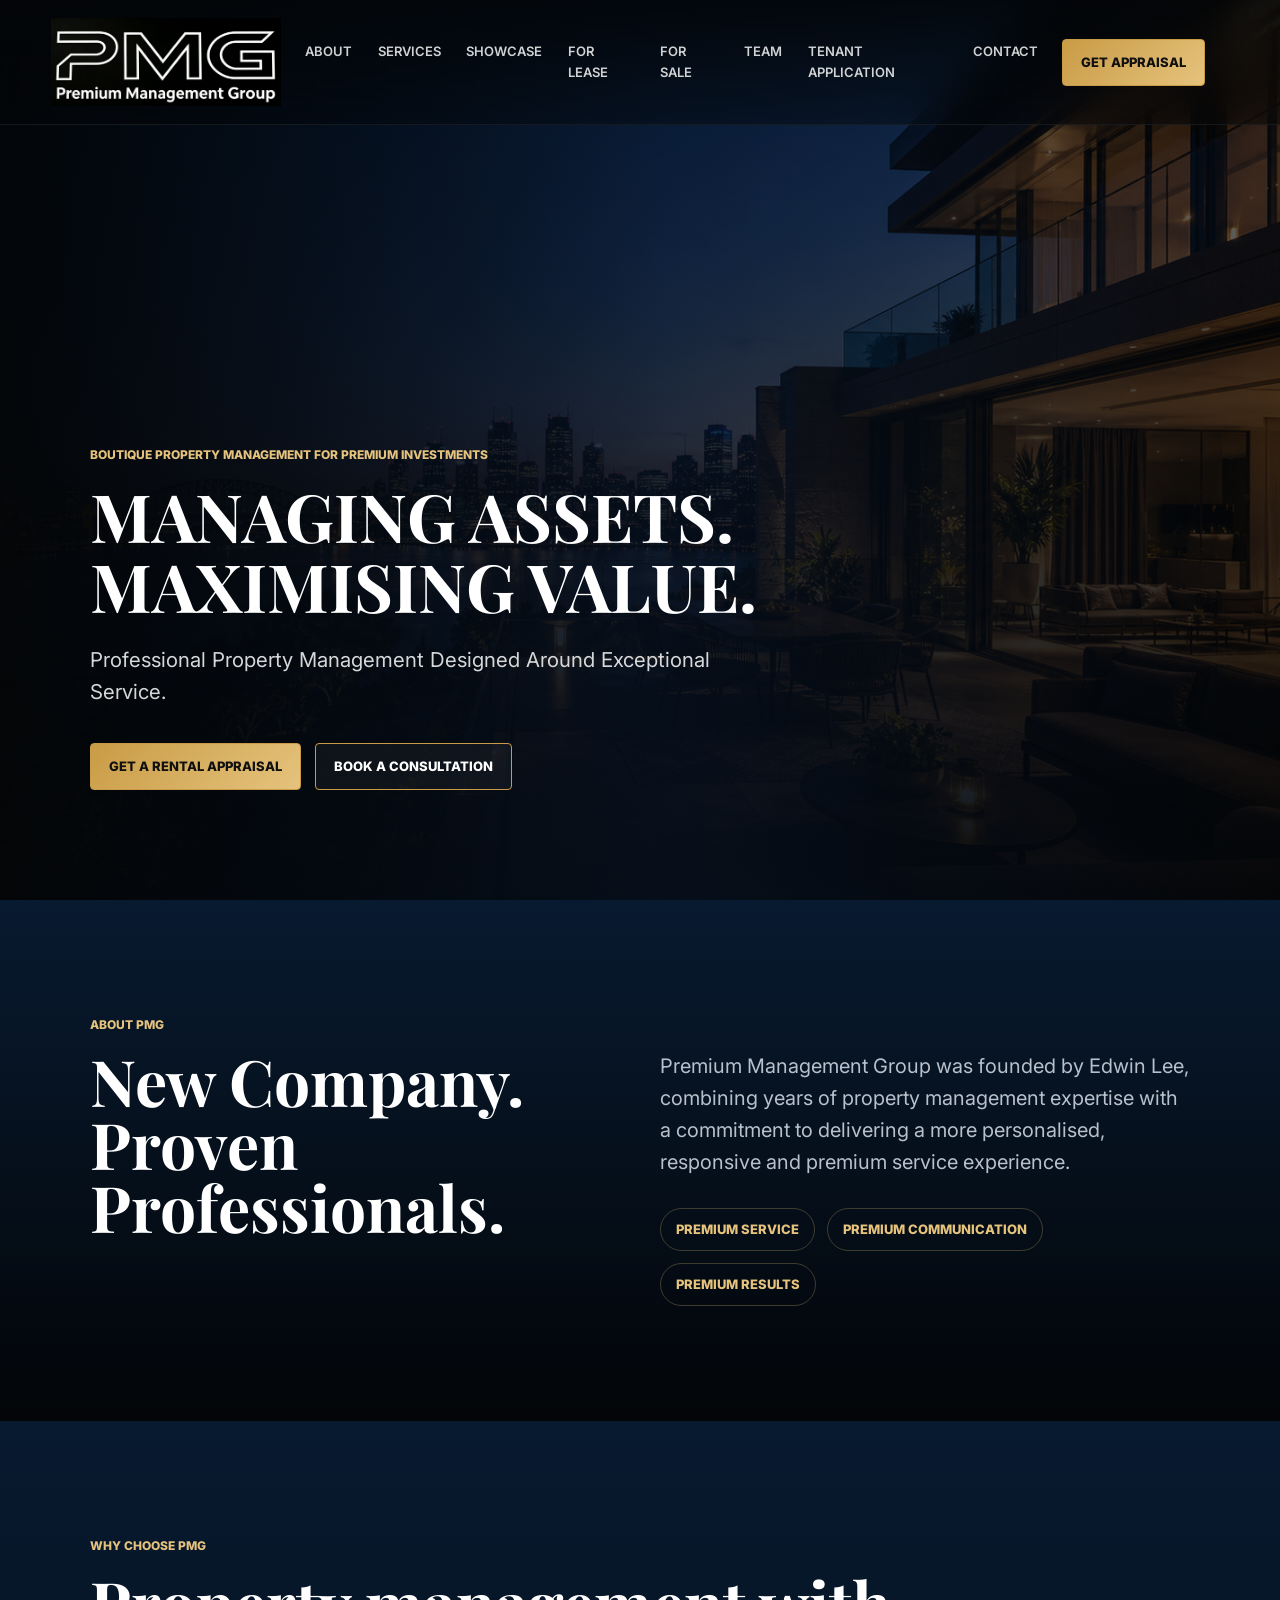
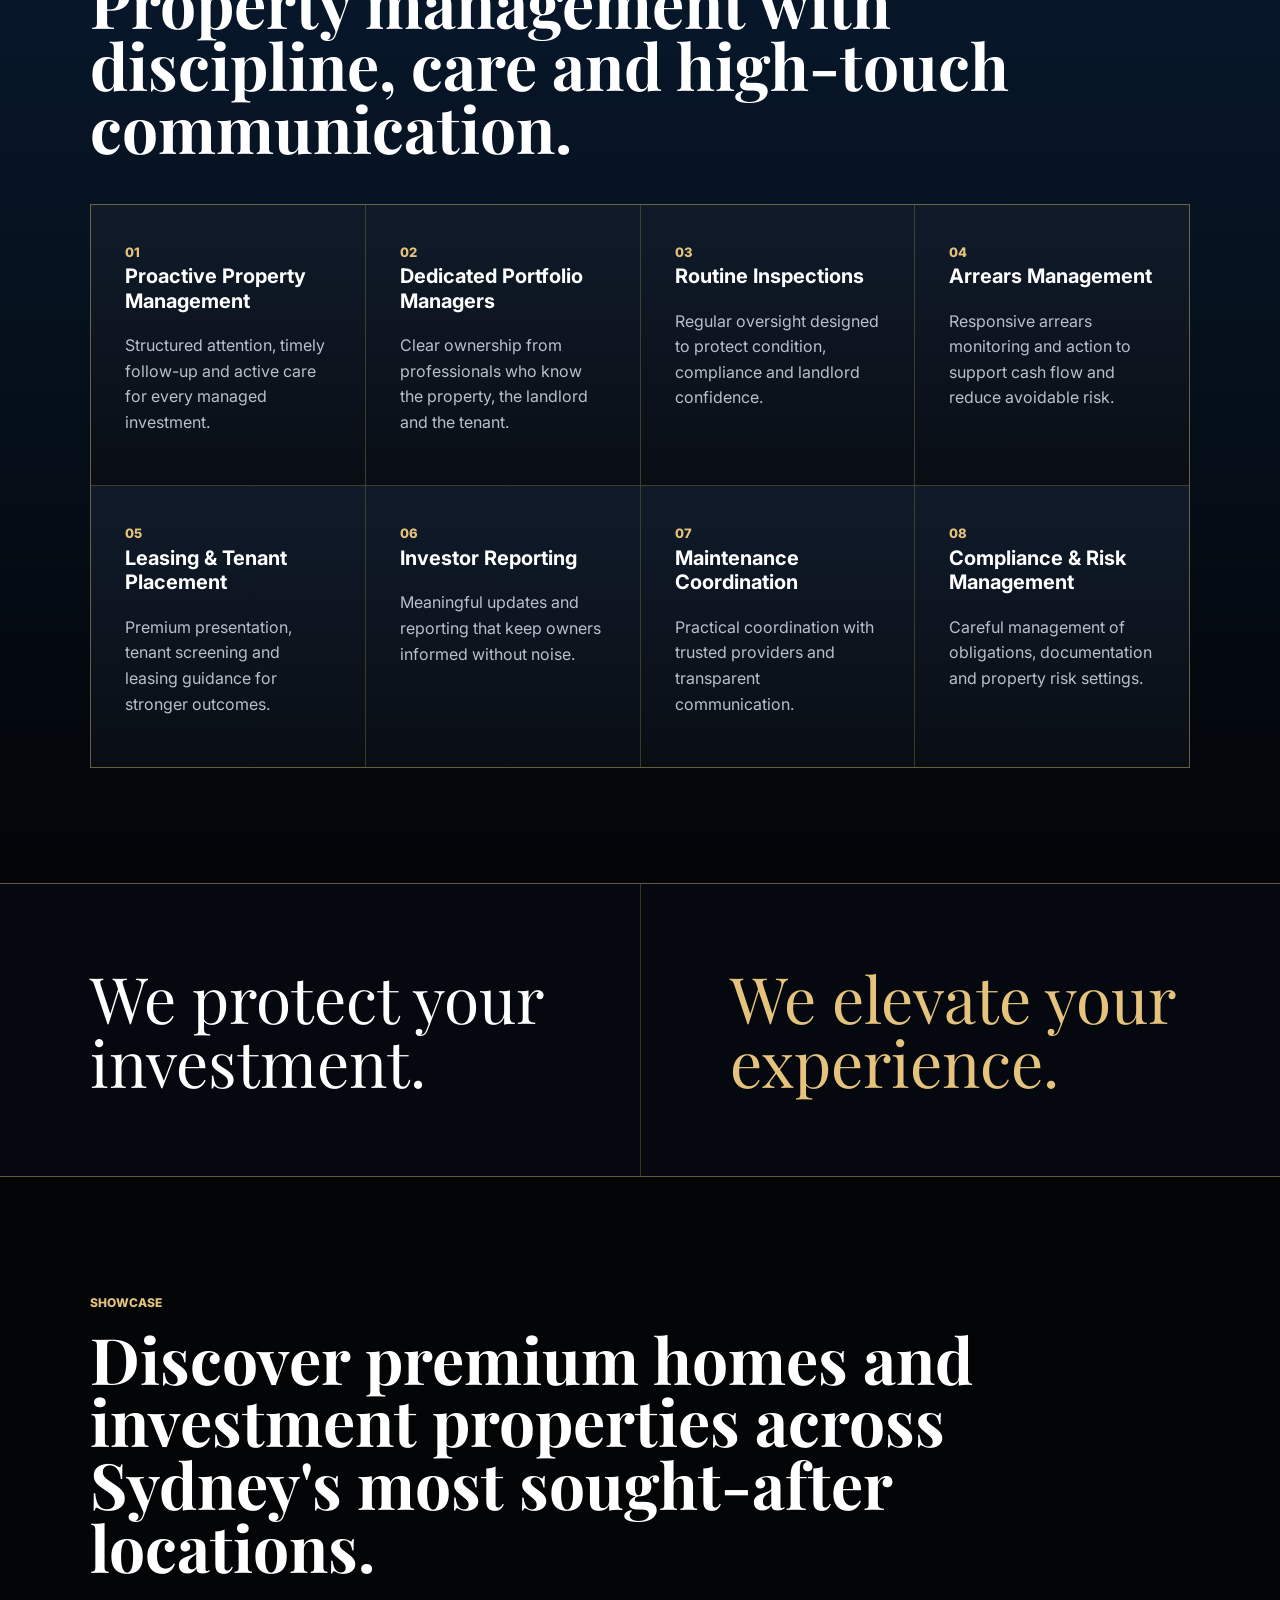
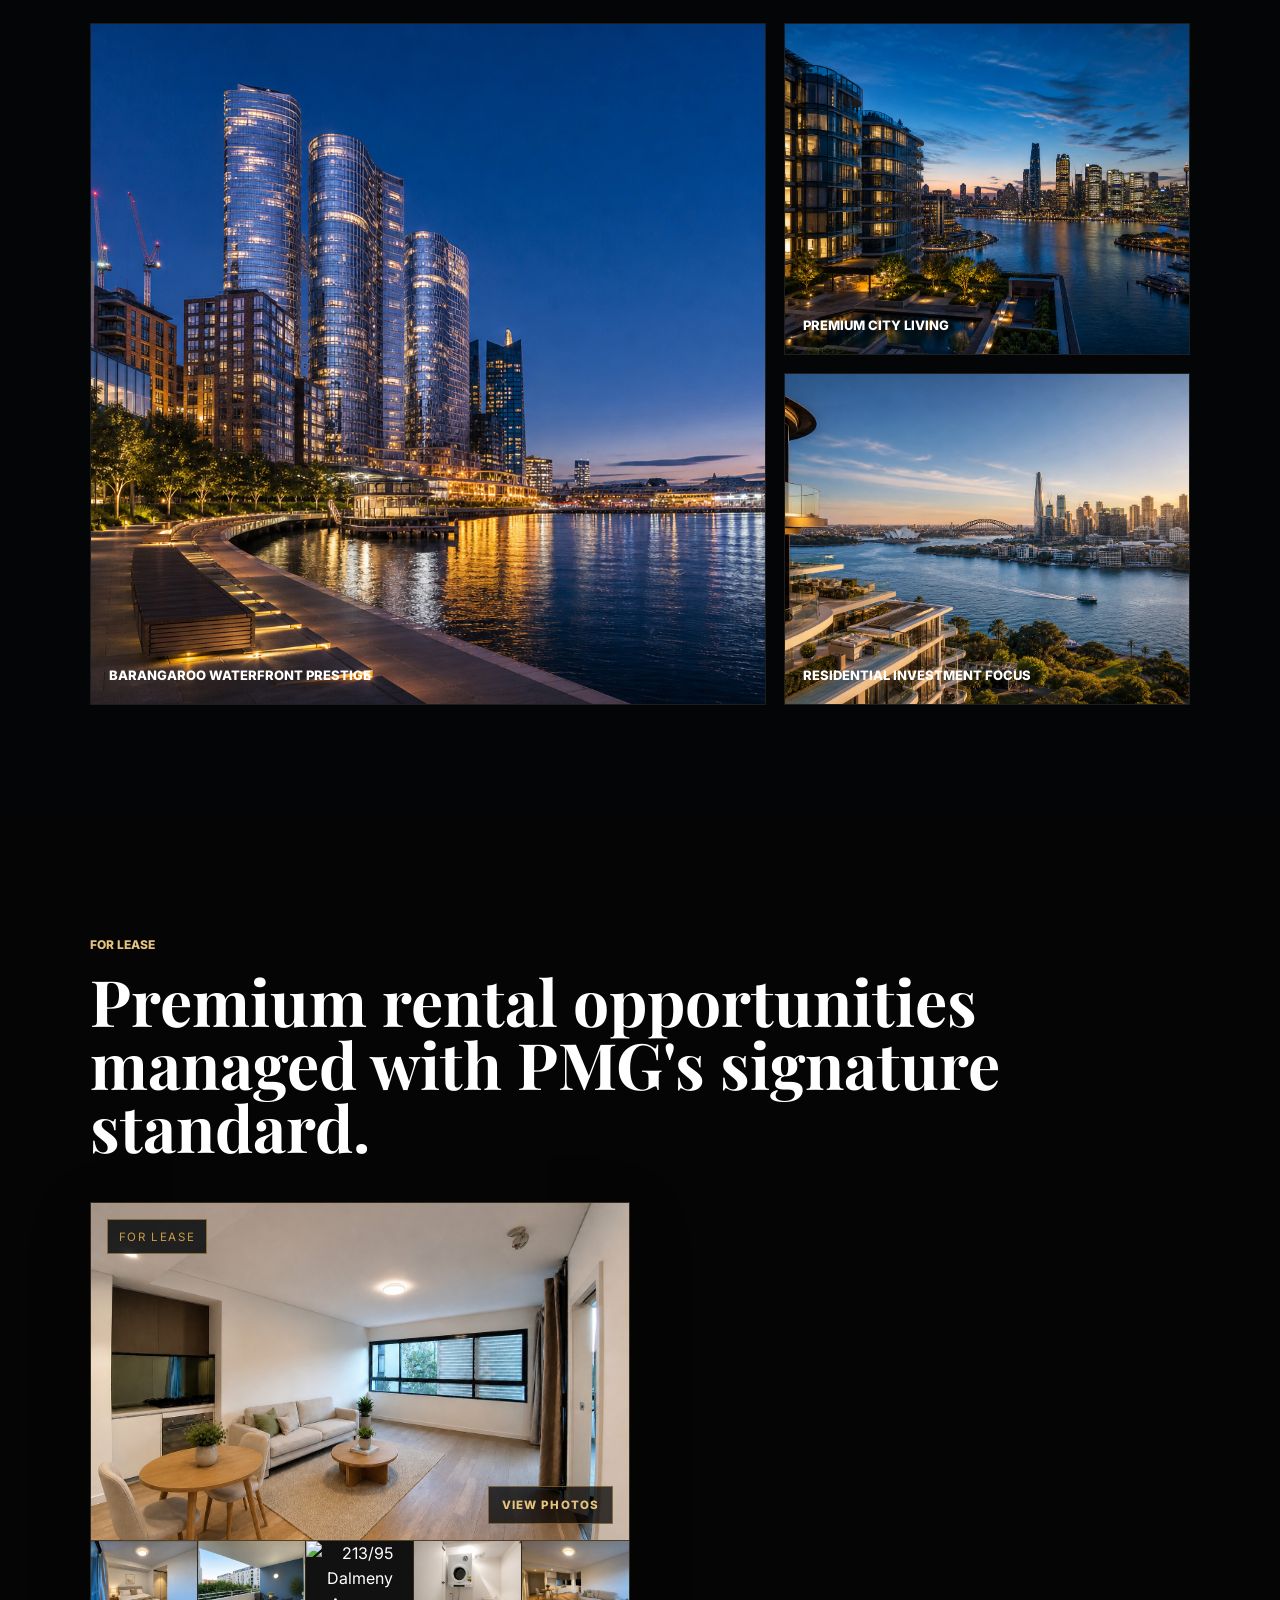
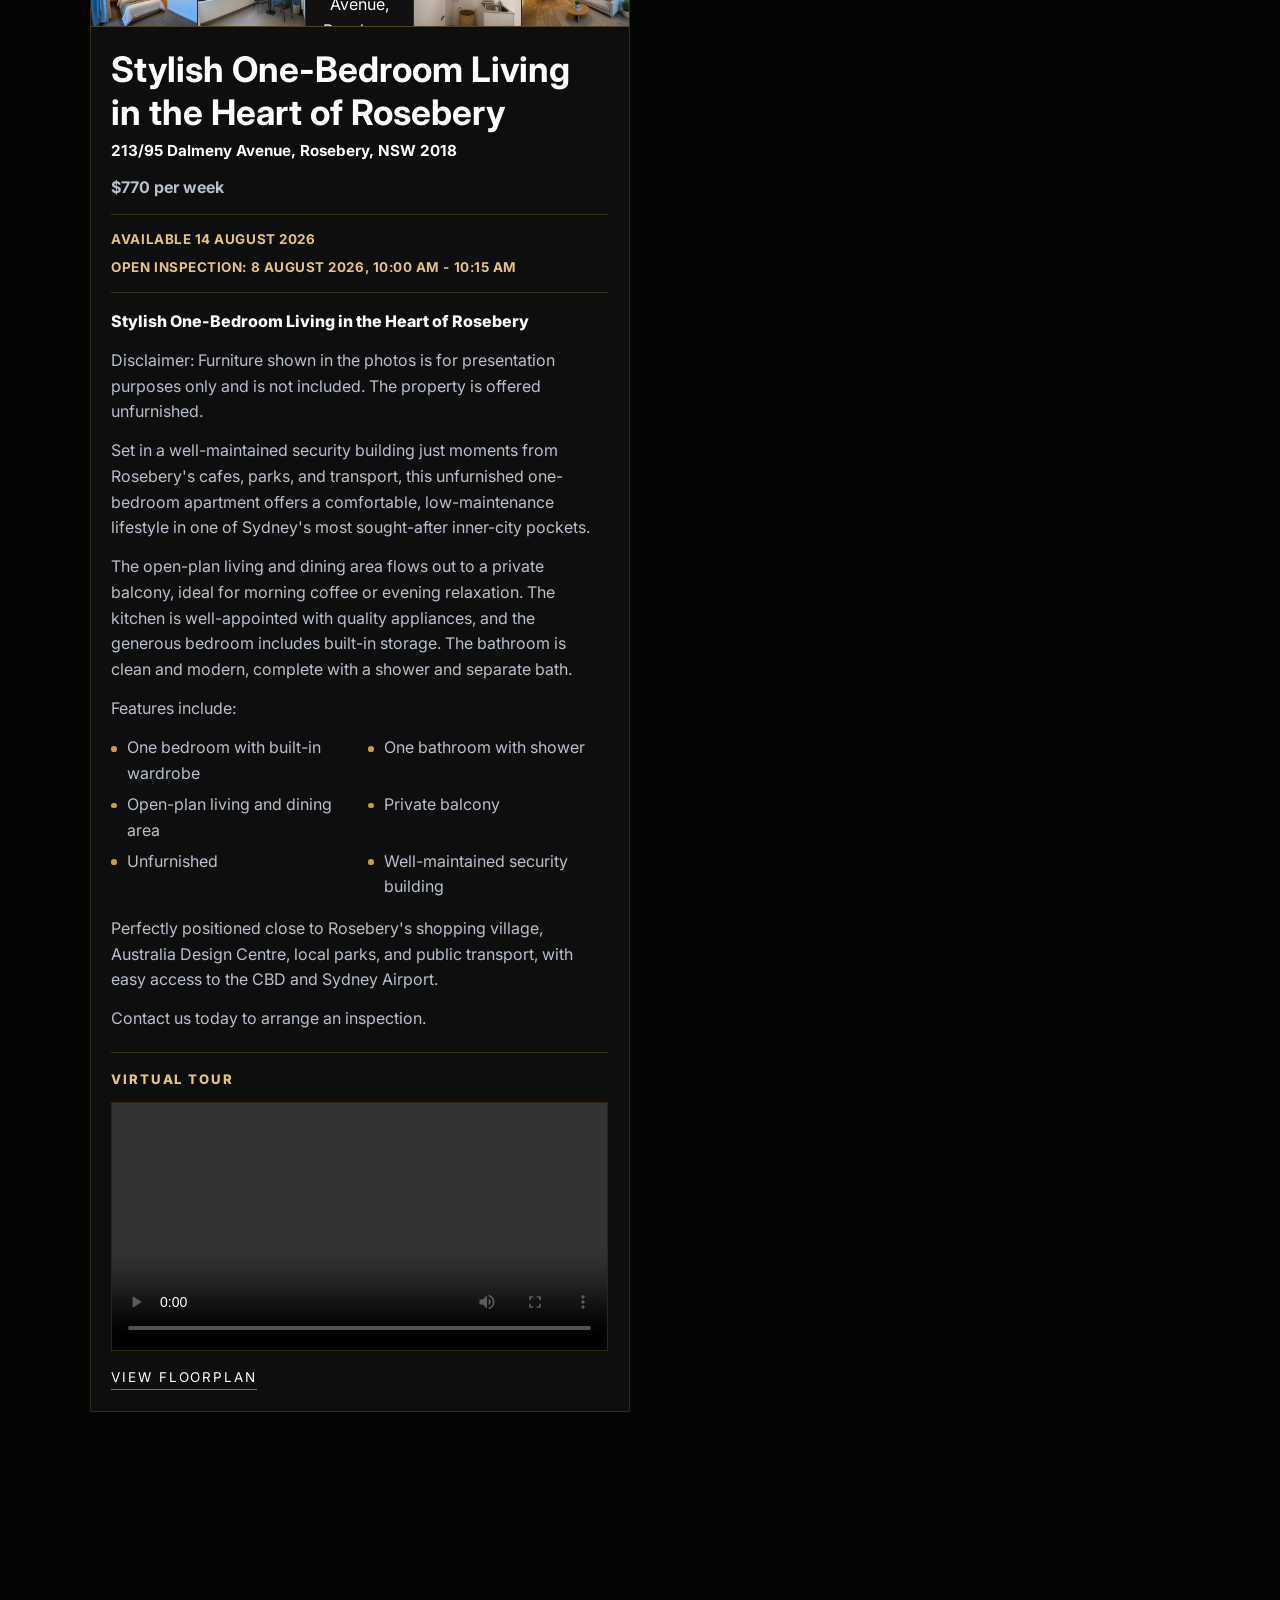
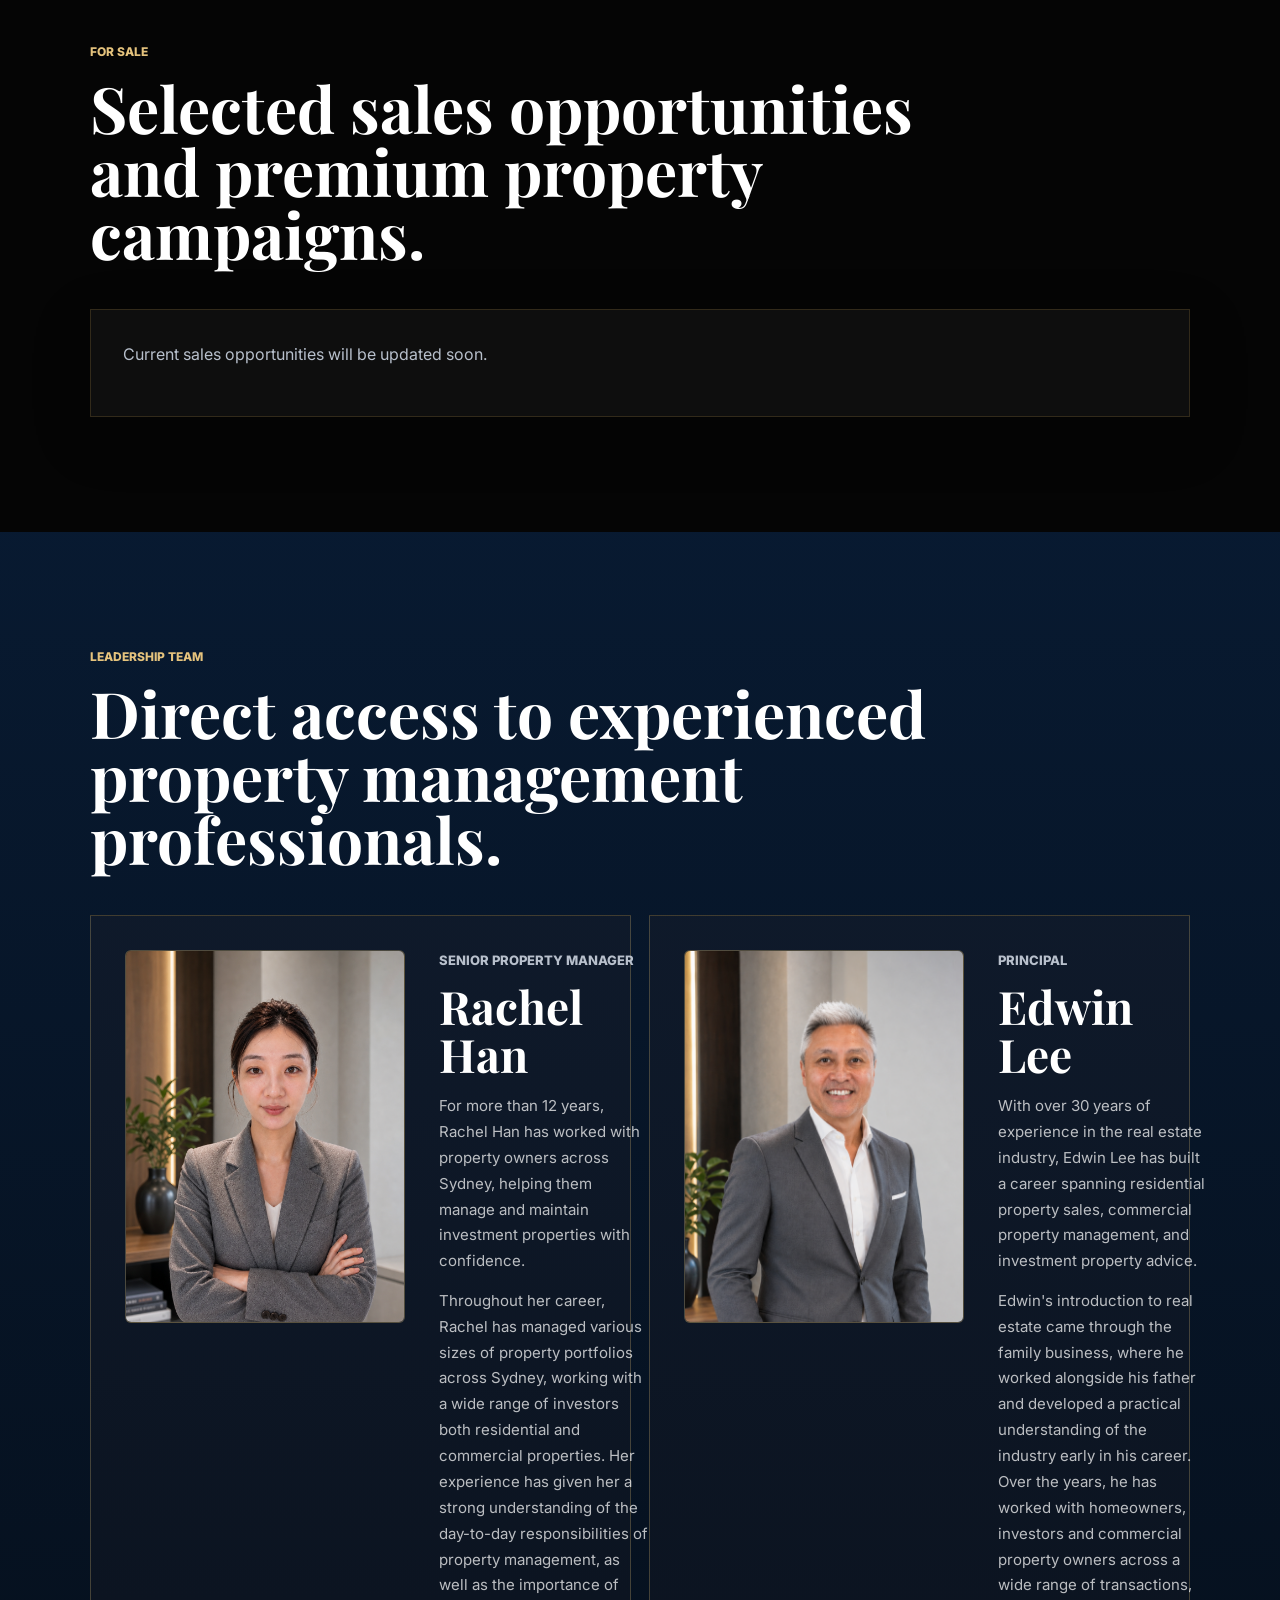
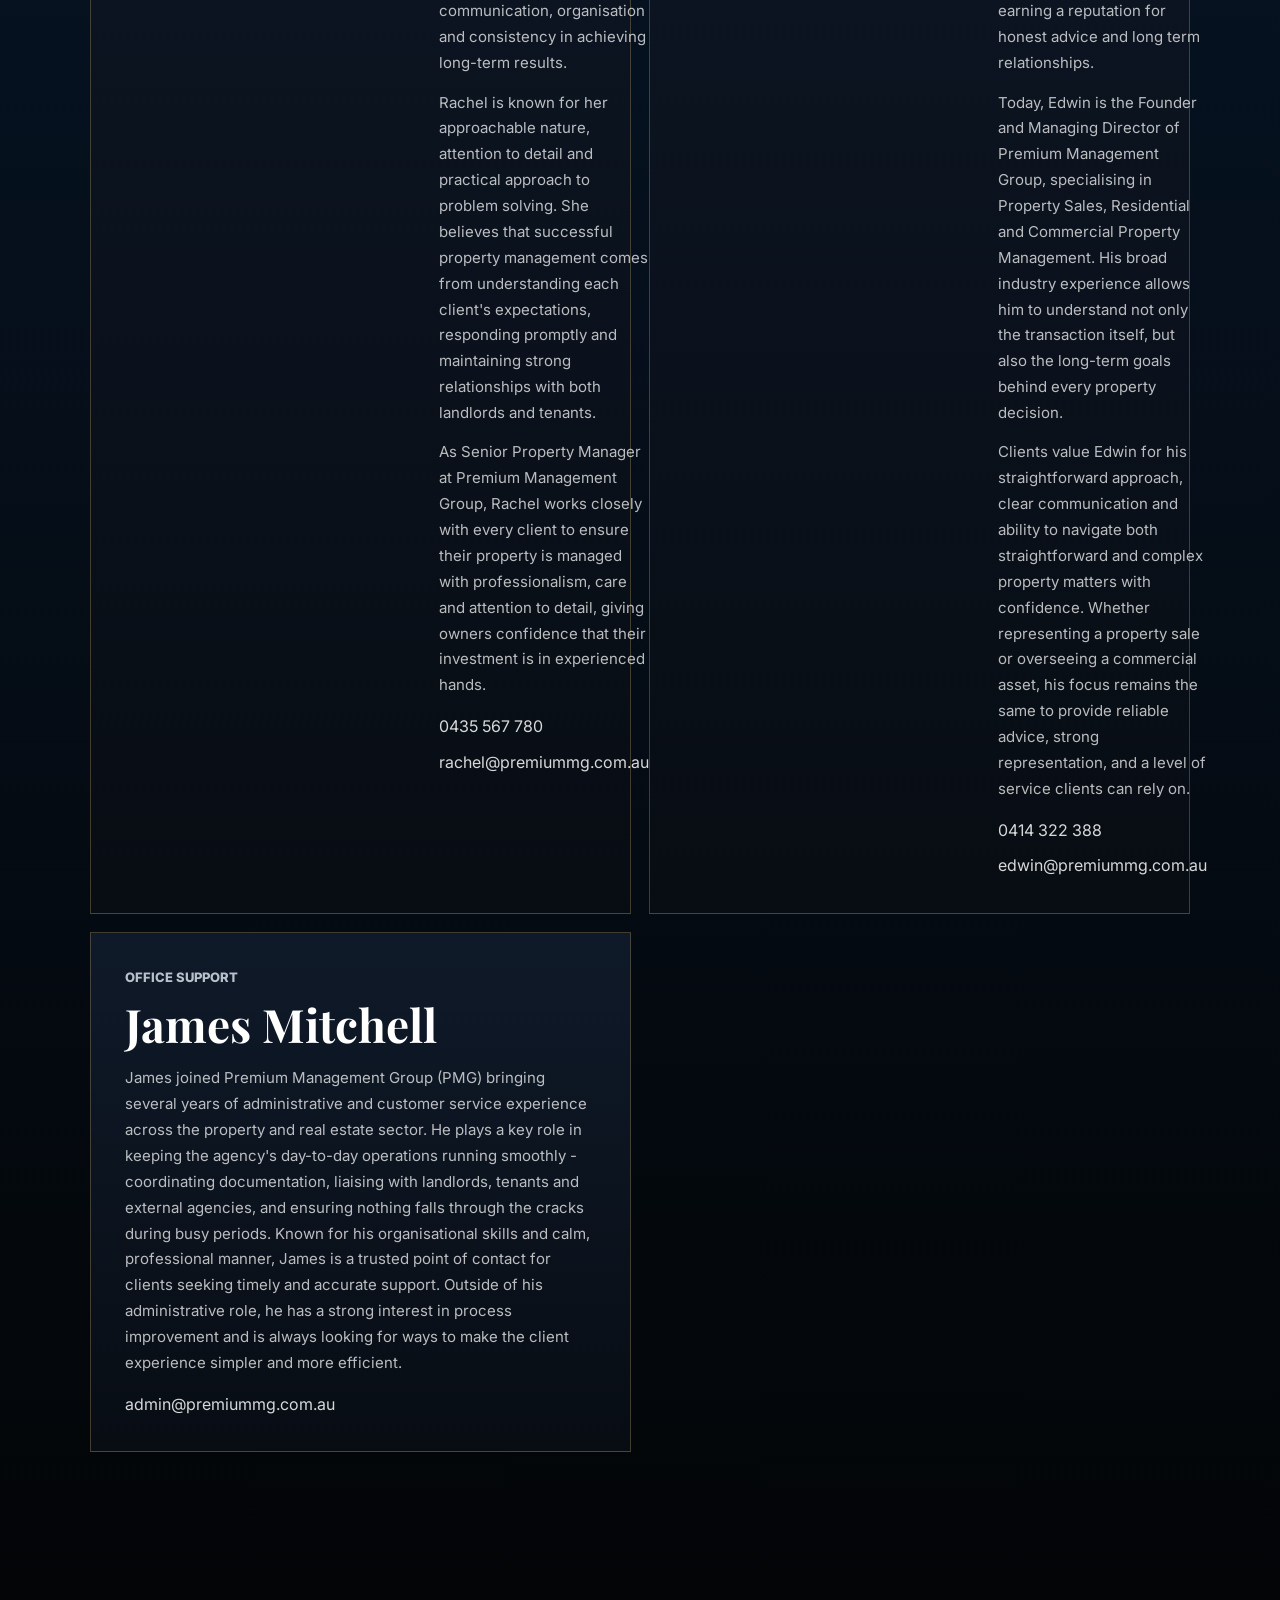
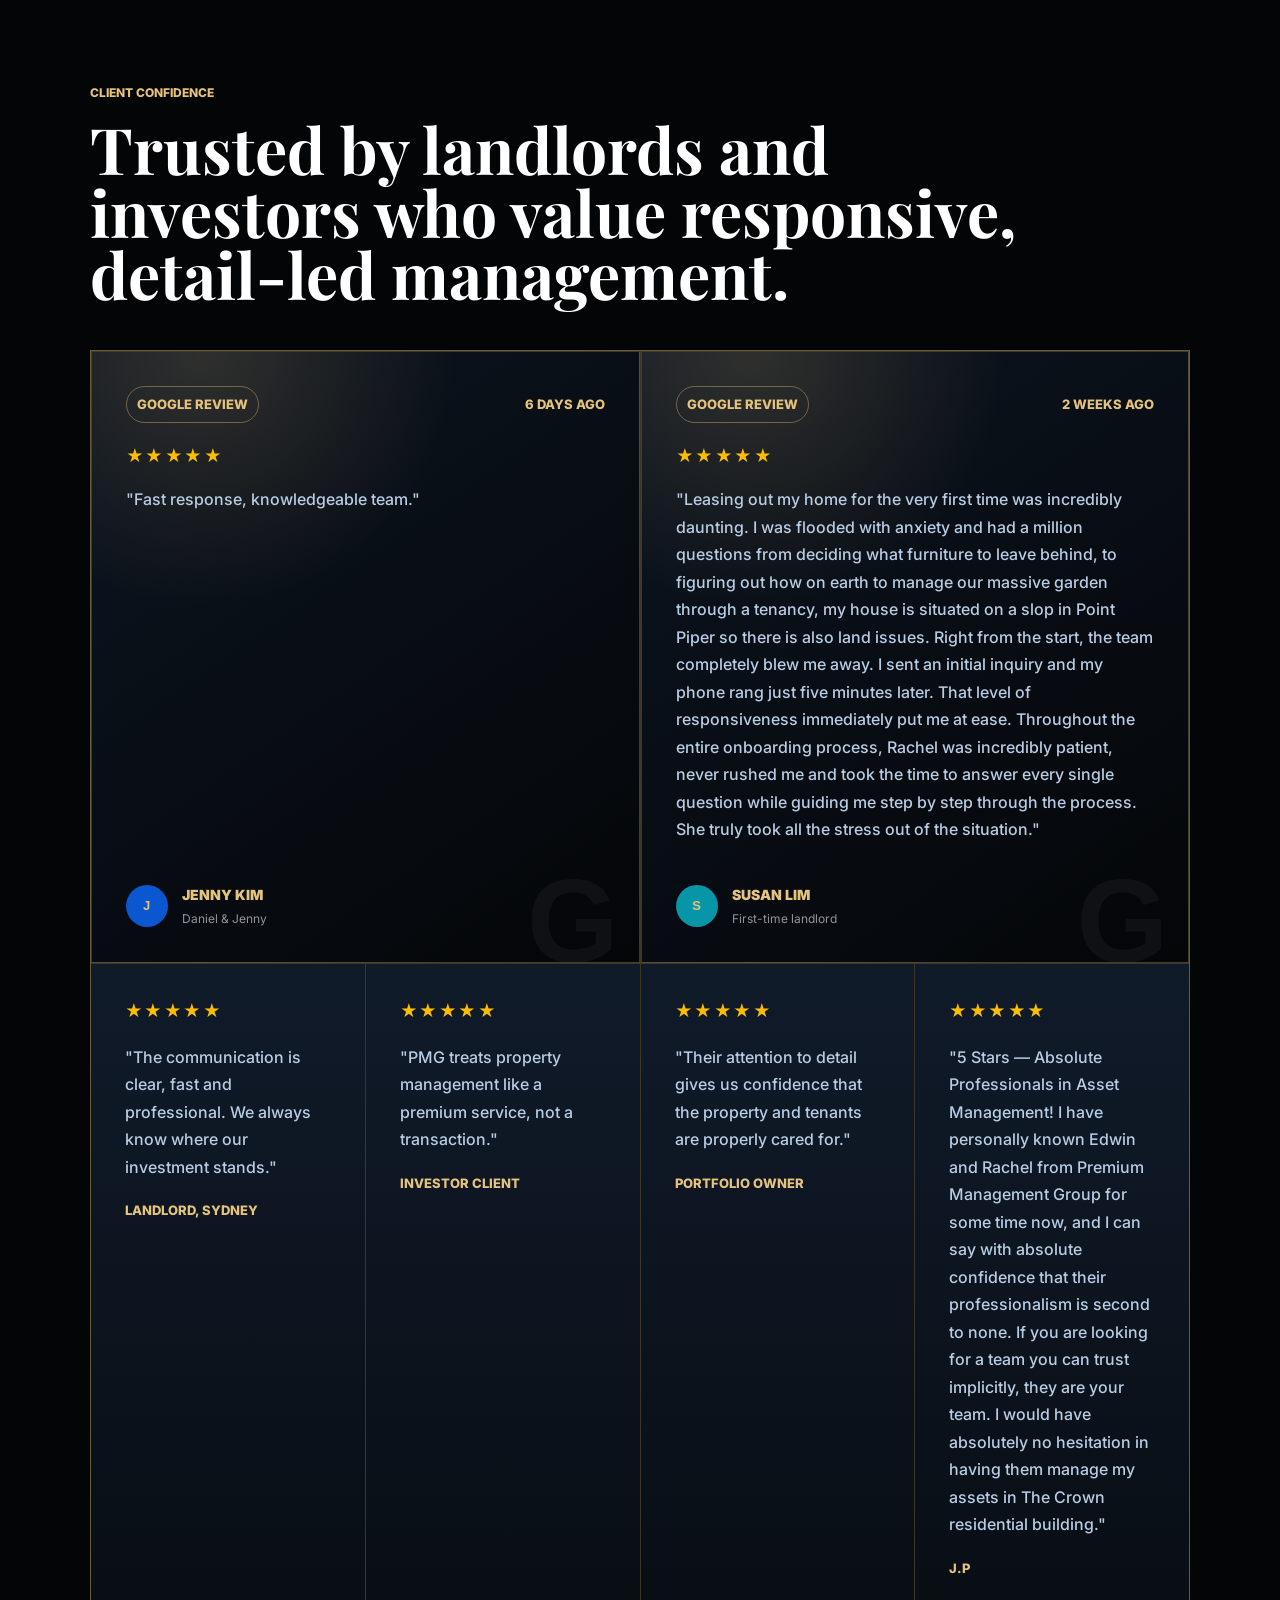
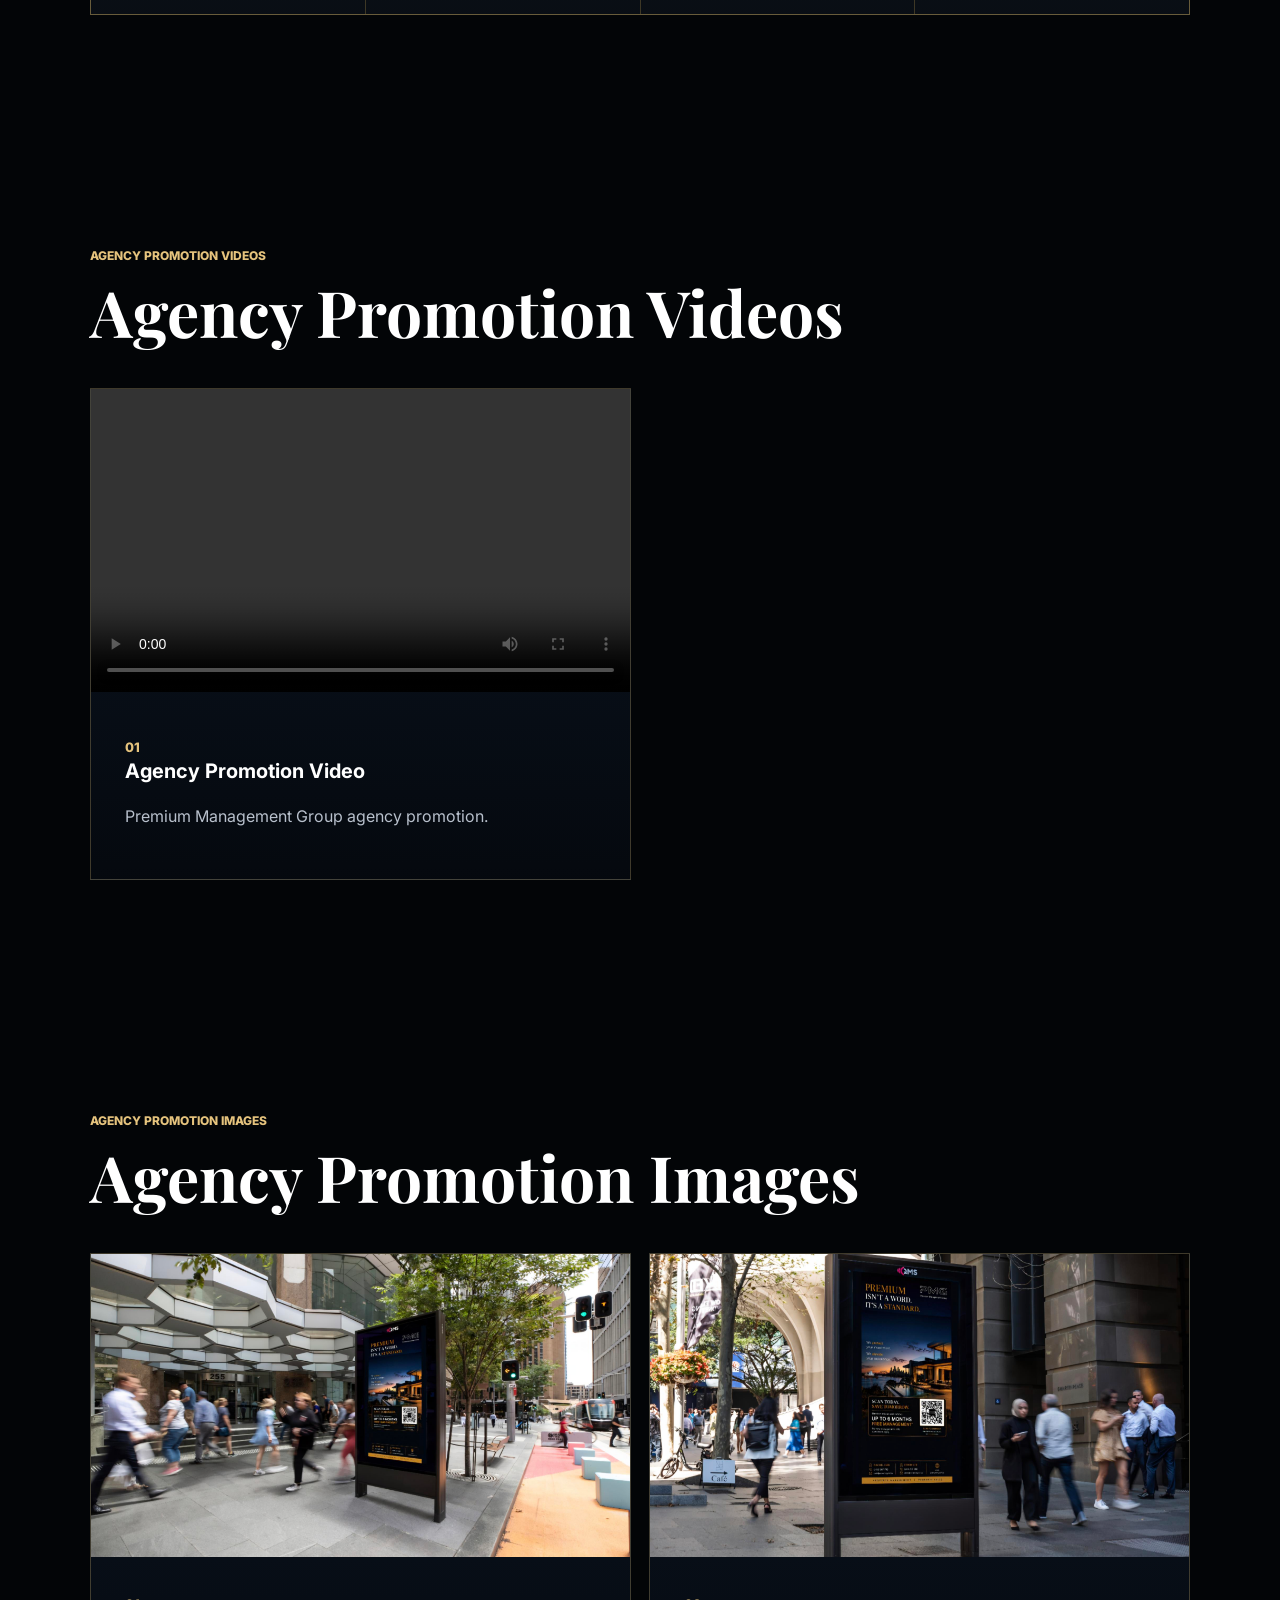
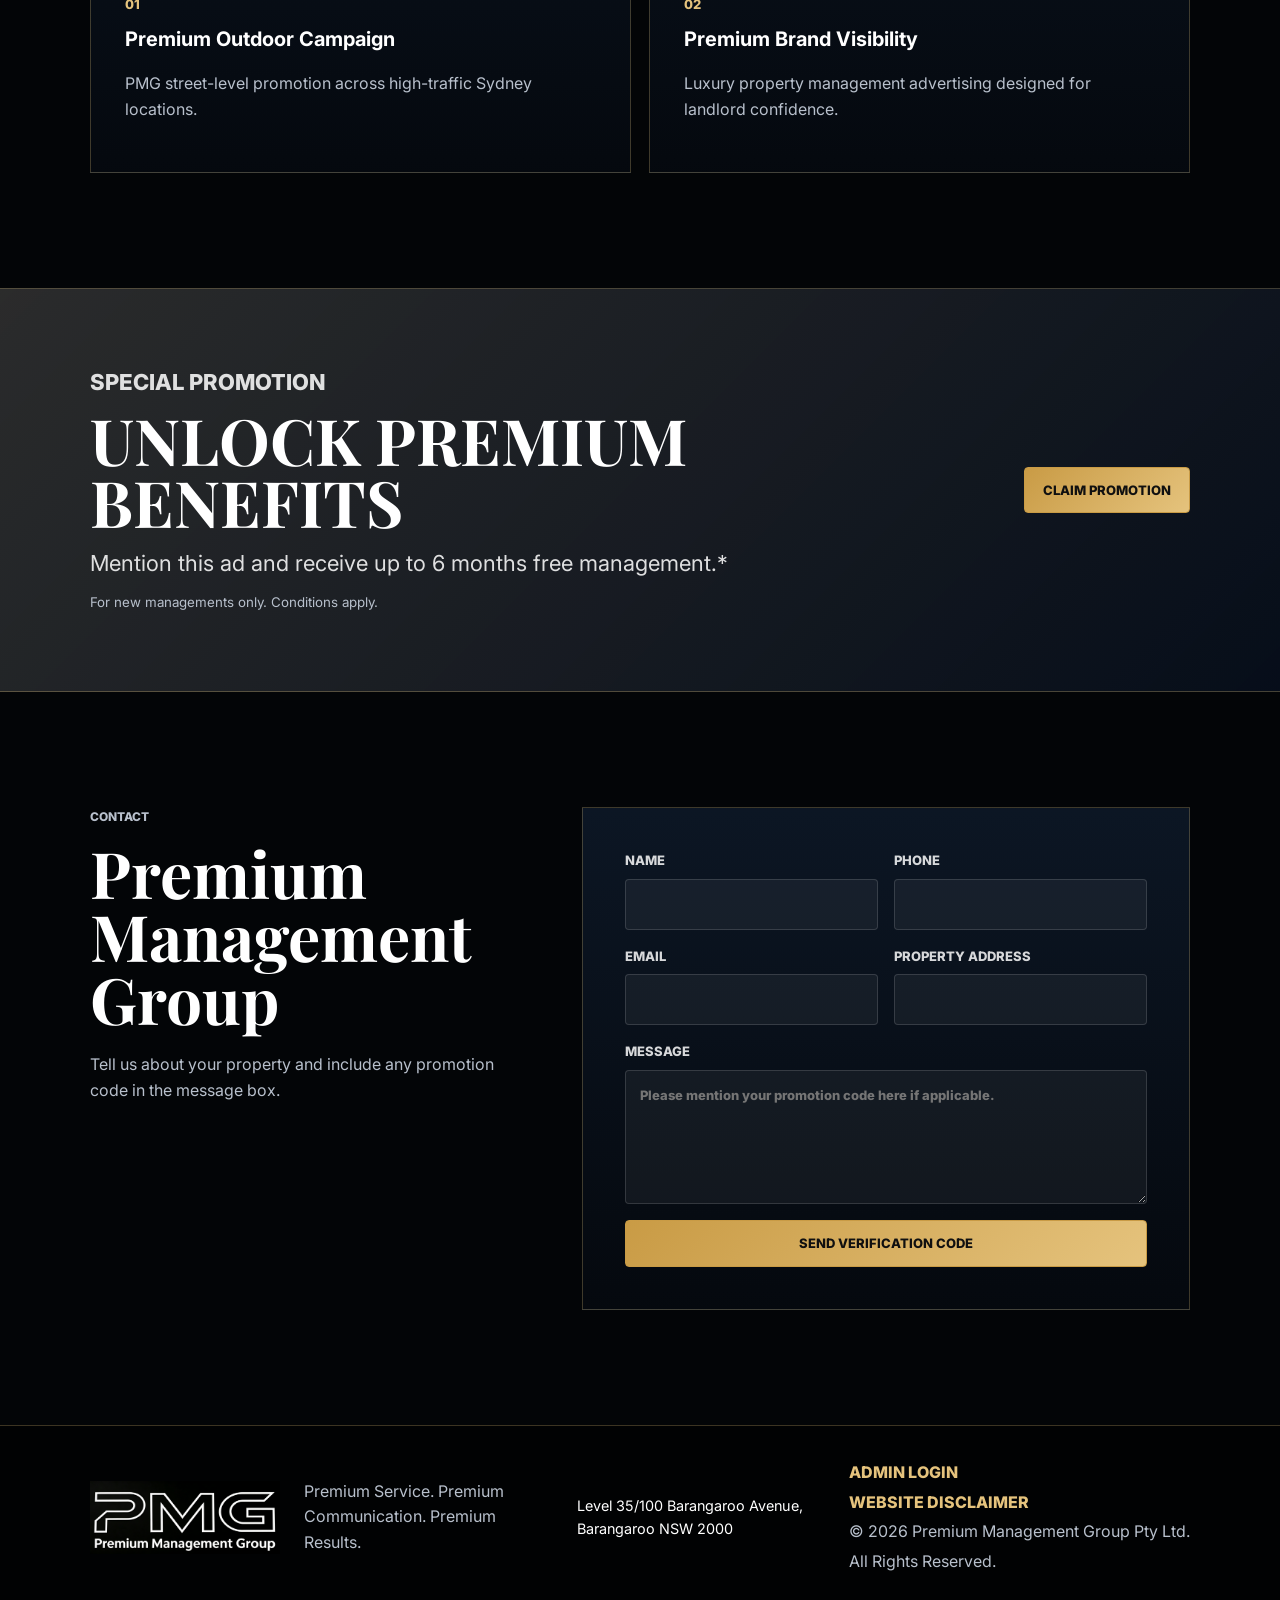
==== commit fe9ab7d1: "Add files via upload" ====
--- a/index.html
+++ b/index.html
@@ -188,8 +188,8 @@
               <button class="property-thumb-trigger" type="button" data-gallery-image="assets/dalmeny-ave/balcony.jpg" aria-label="View 213/95 Dalmeny Avenue balcony">
                 <img src="assets/dalmeny-ave/balcony.jpg" alt="213/95 Dalmeny Avenue balcony" loading="lazy" />
               </button>
-              <button class="property-thumb-trigger" type="button" data-gallery-image="assets/dalmeny-ave/bathroom.jpg" aria-label="View 213/95 Dalmeny Avenue bathroom">
-                <img src="assets/dalmeny-ave/bathroom.jpg" alt="213/95 Dalmeny Avenue bathroom" loading="lazy" />
+              <button class="property-thumb-trigger" type="button" data-gallery-image="assets/dalmeny-ave/bathroom-reflection.png" aria-label="View 213/95 Dalmeny Avenue bathroom">
+                <img src="assets/dalmeny-ave/bathroom-reflection.png" alt="213/95 Dalmeny Avenue bathroom" loading="lazy" />
               </button>
               <button class="property-thumb-trigger" type="button" data-gallery-image="assets/dalmeny-ave/laundry.jpg" aria-label="View 213/95 Dalmeny Avenue laundry">
                 <img src="assets/dalmeny-ave/laundry.jpg" alt="213/95 Dalmeny Avenue laundry" loading="lazy" />
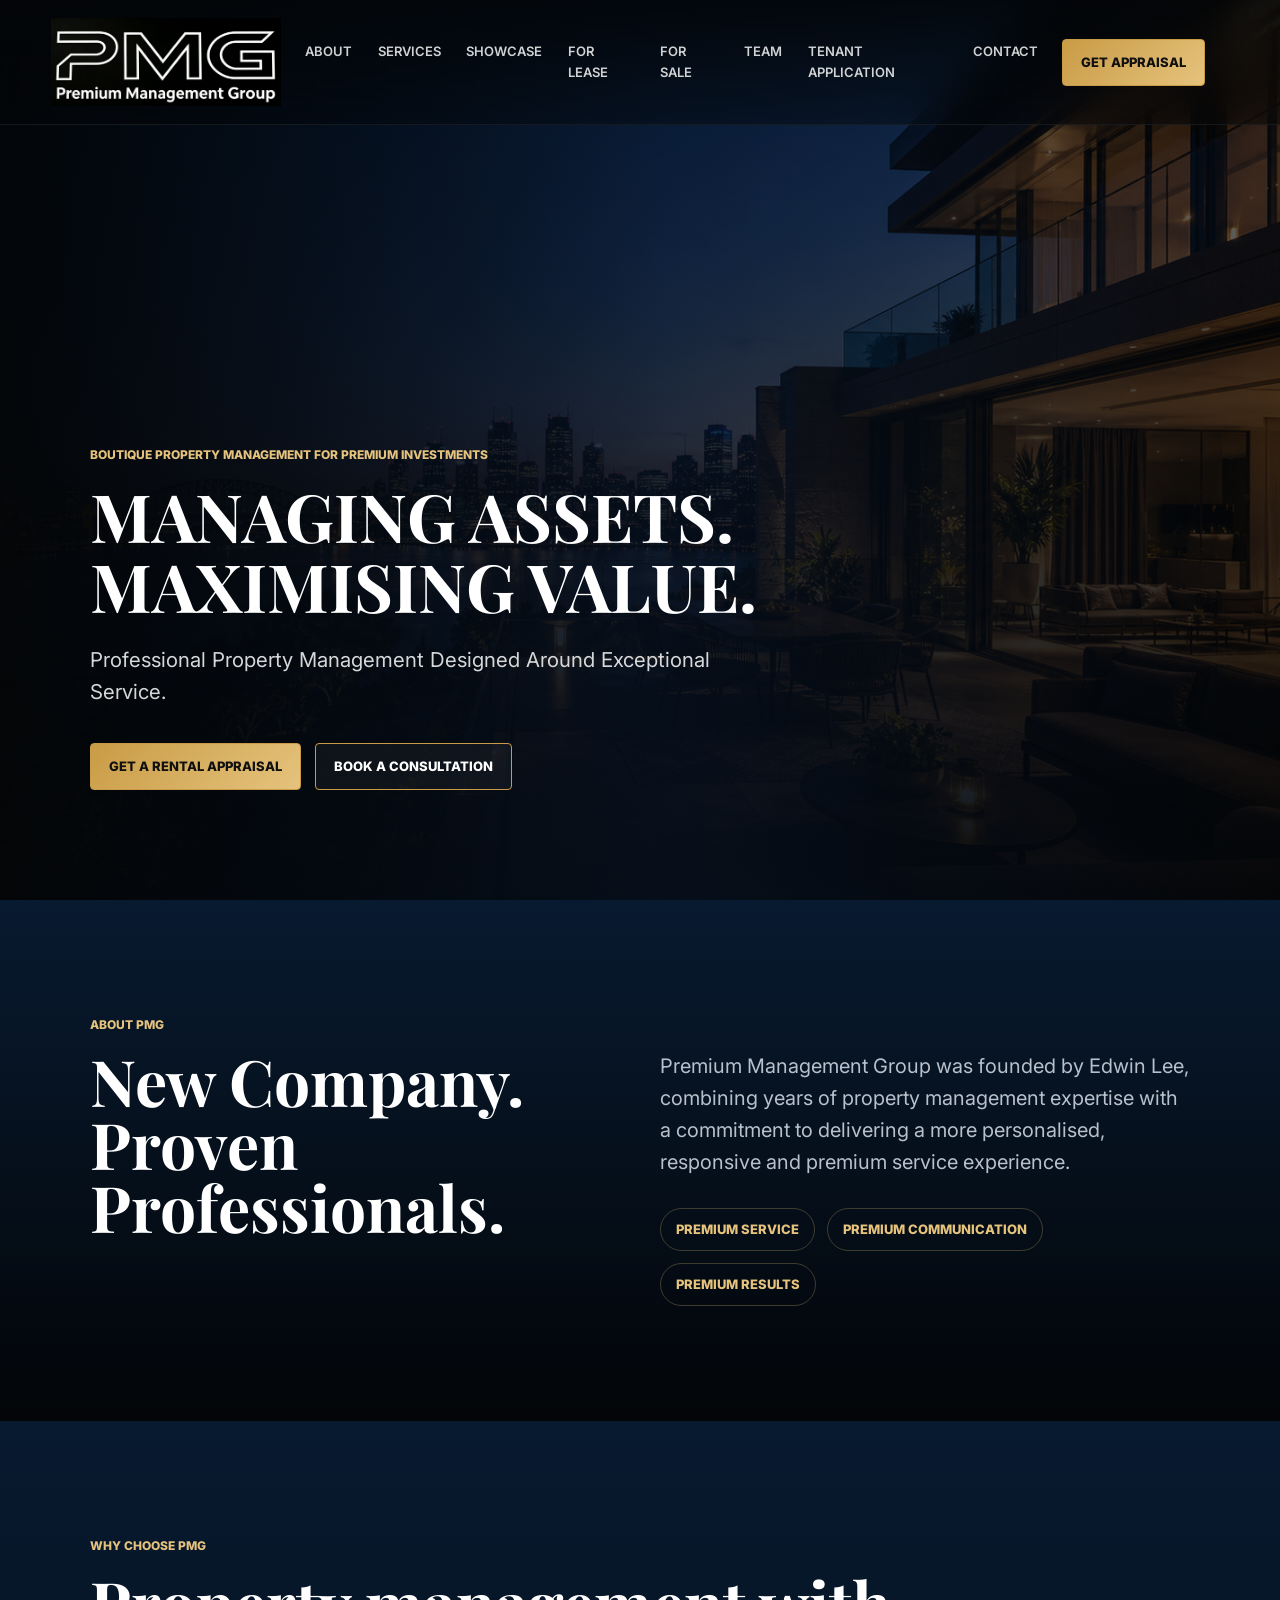
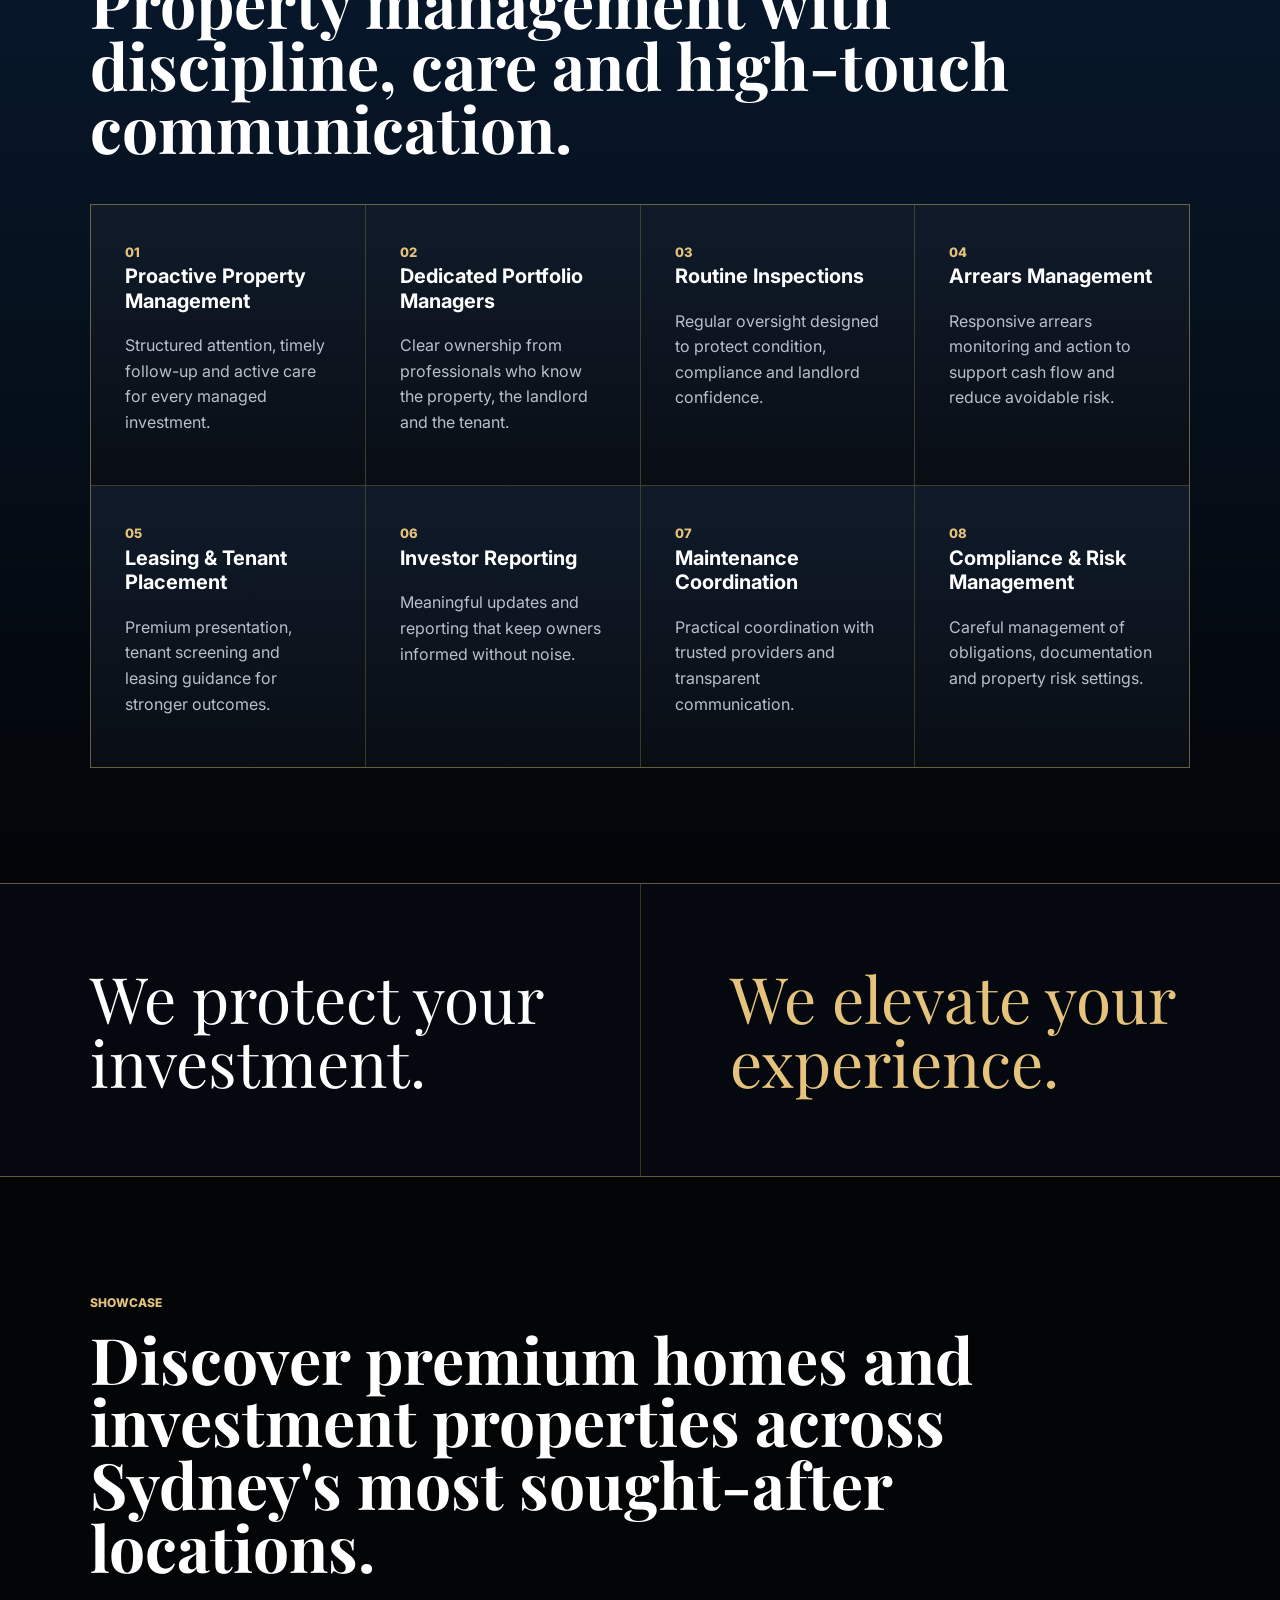
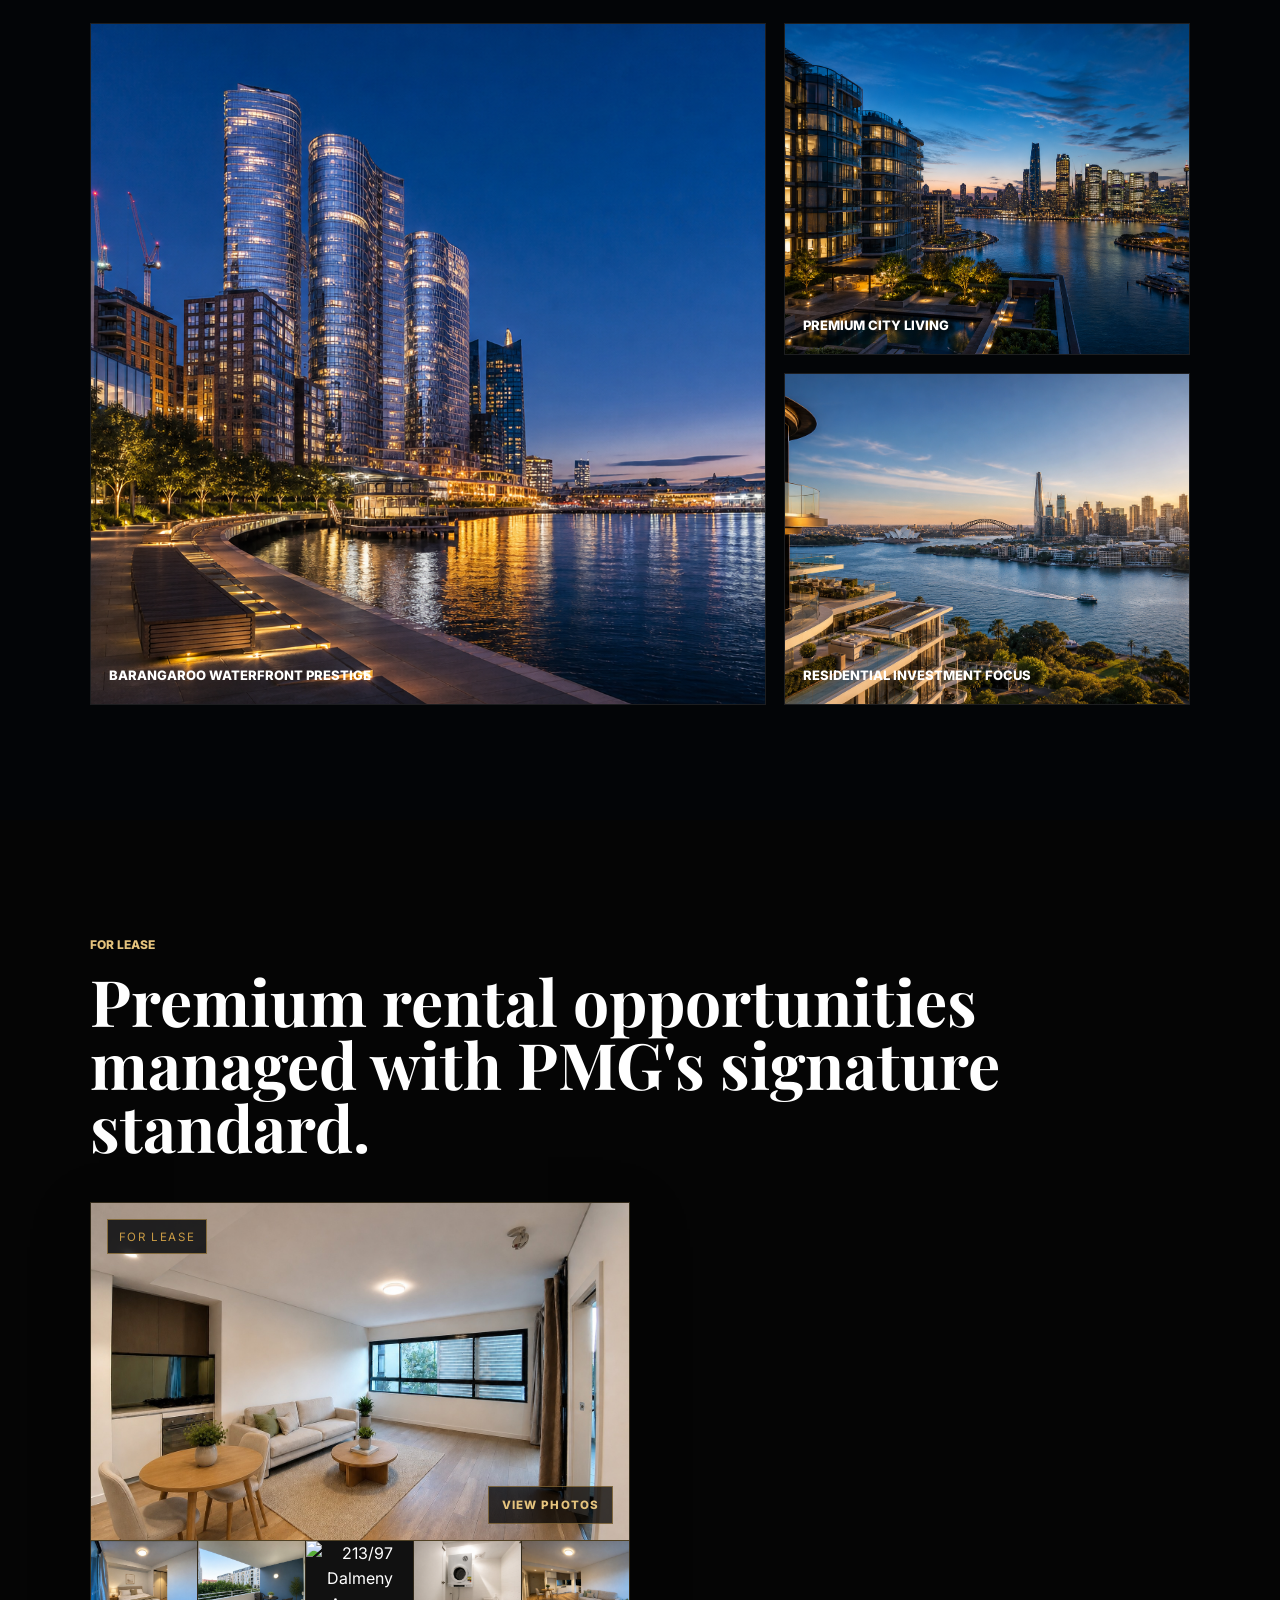
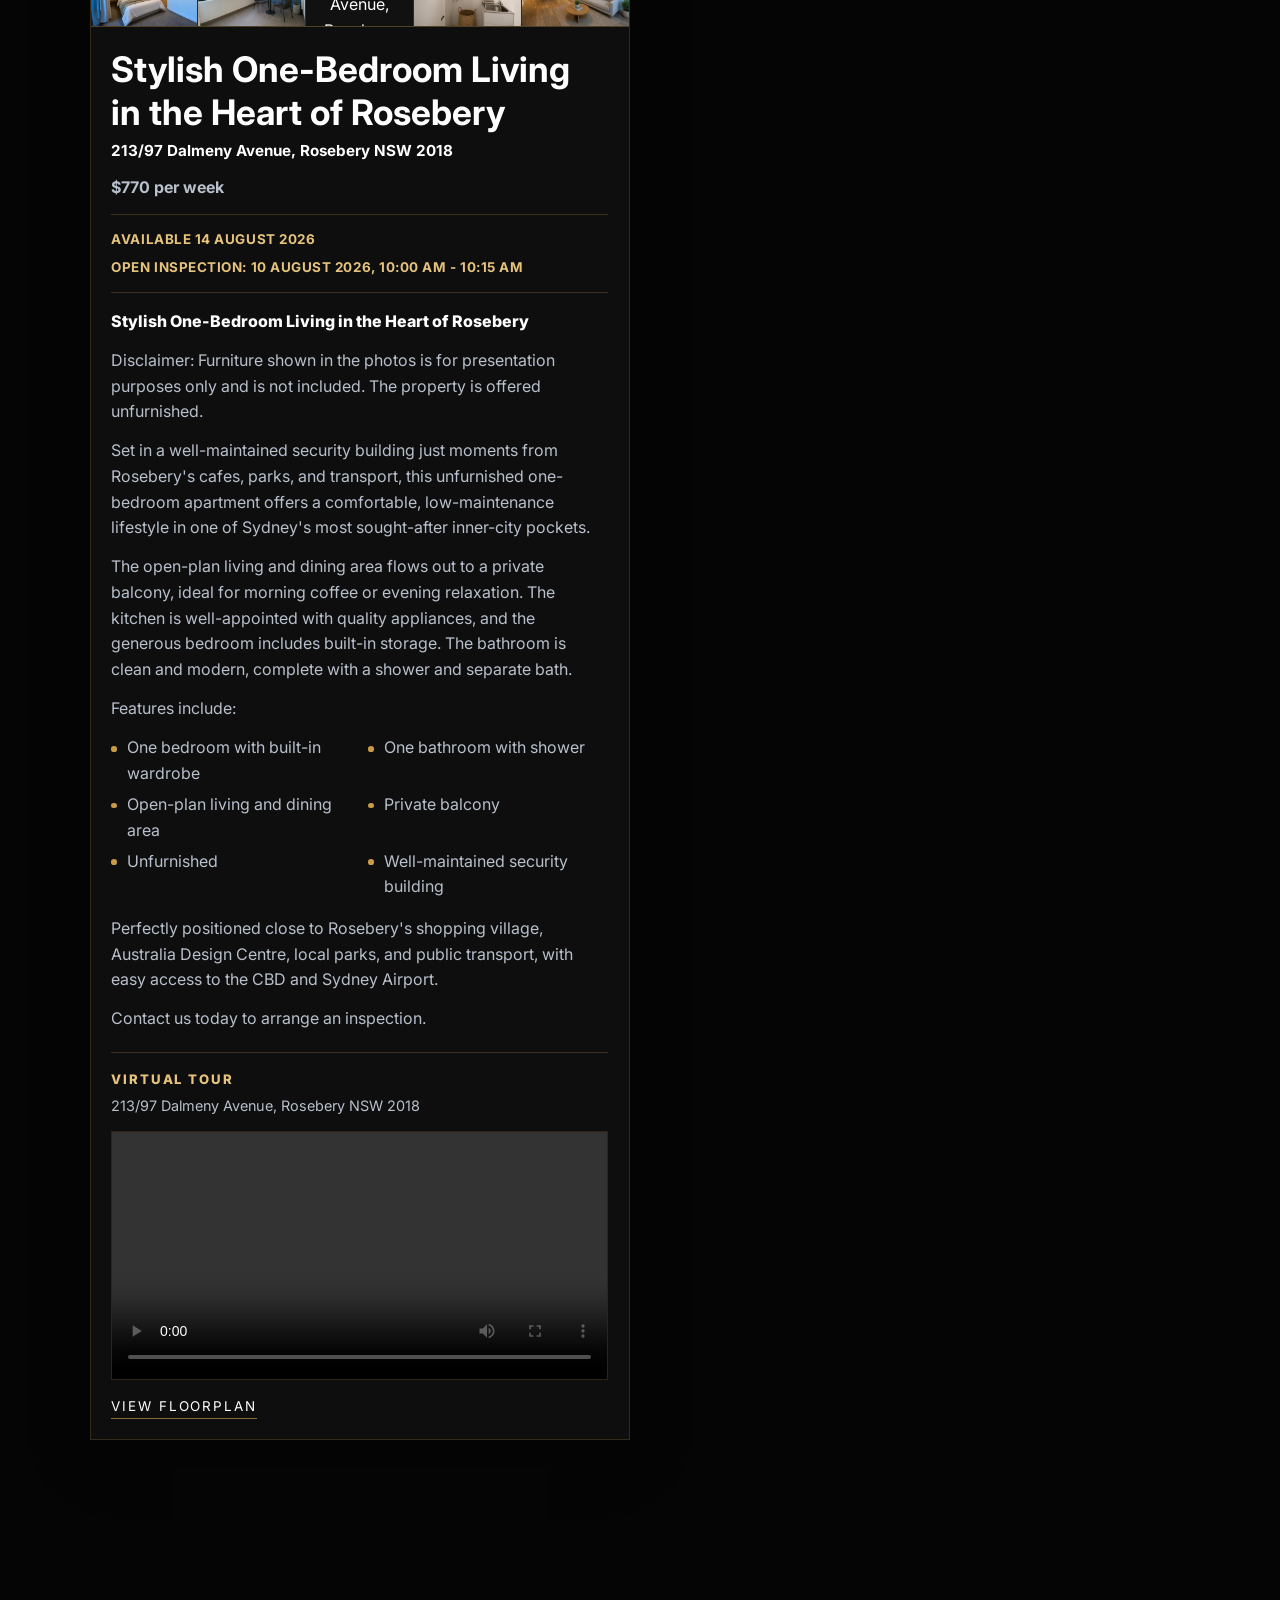
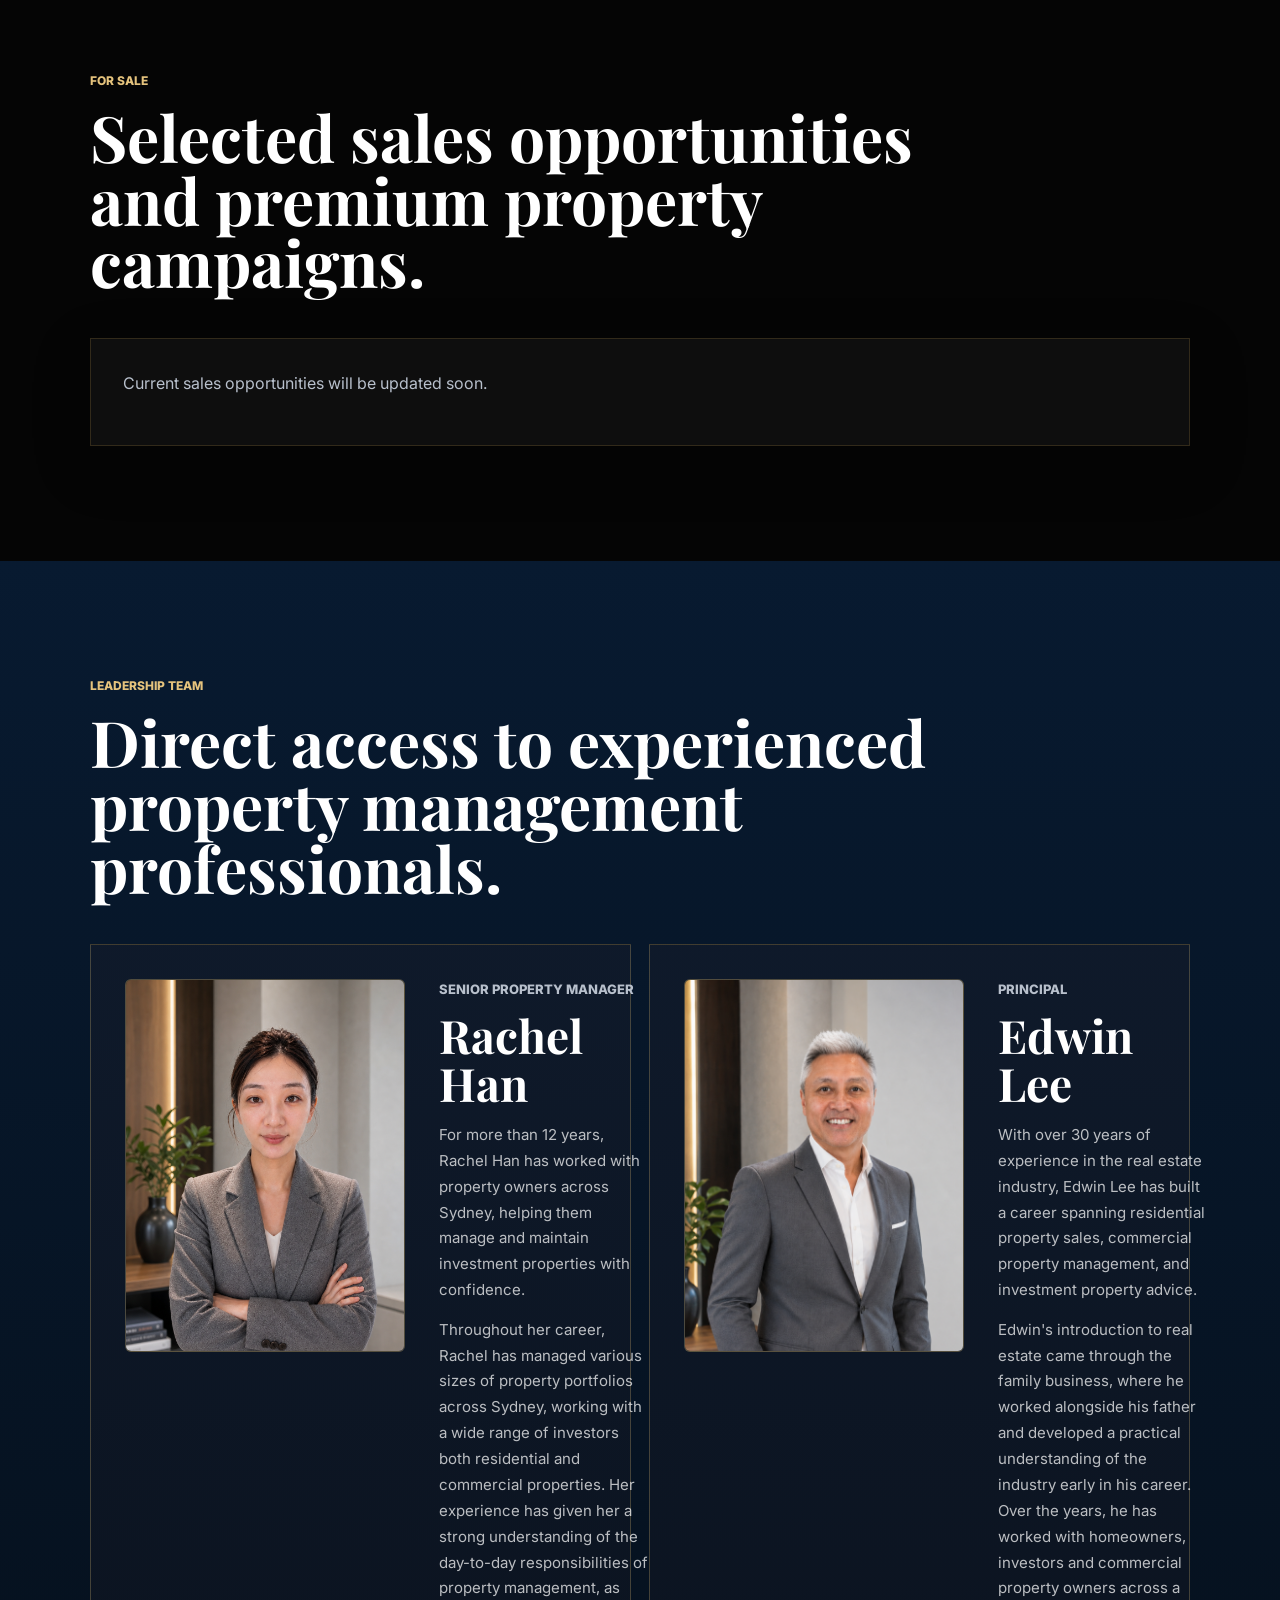
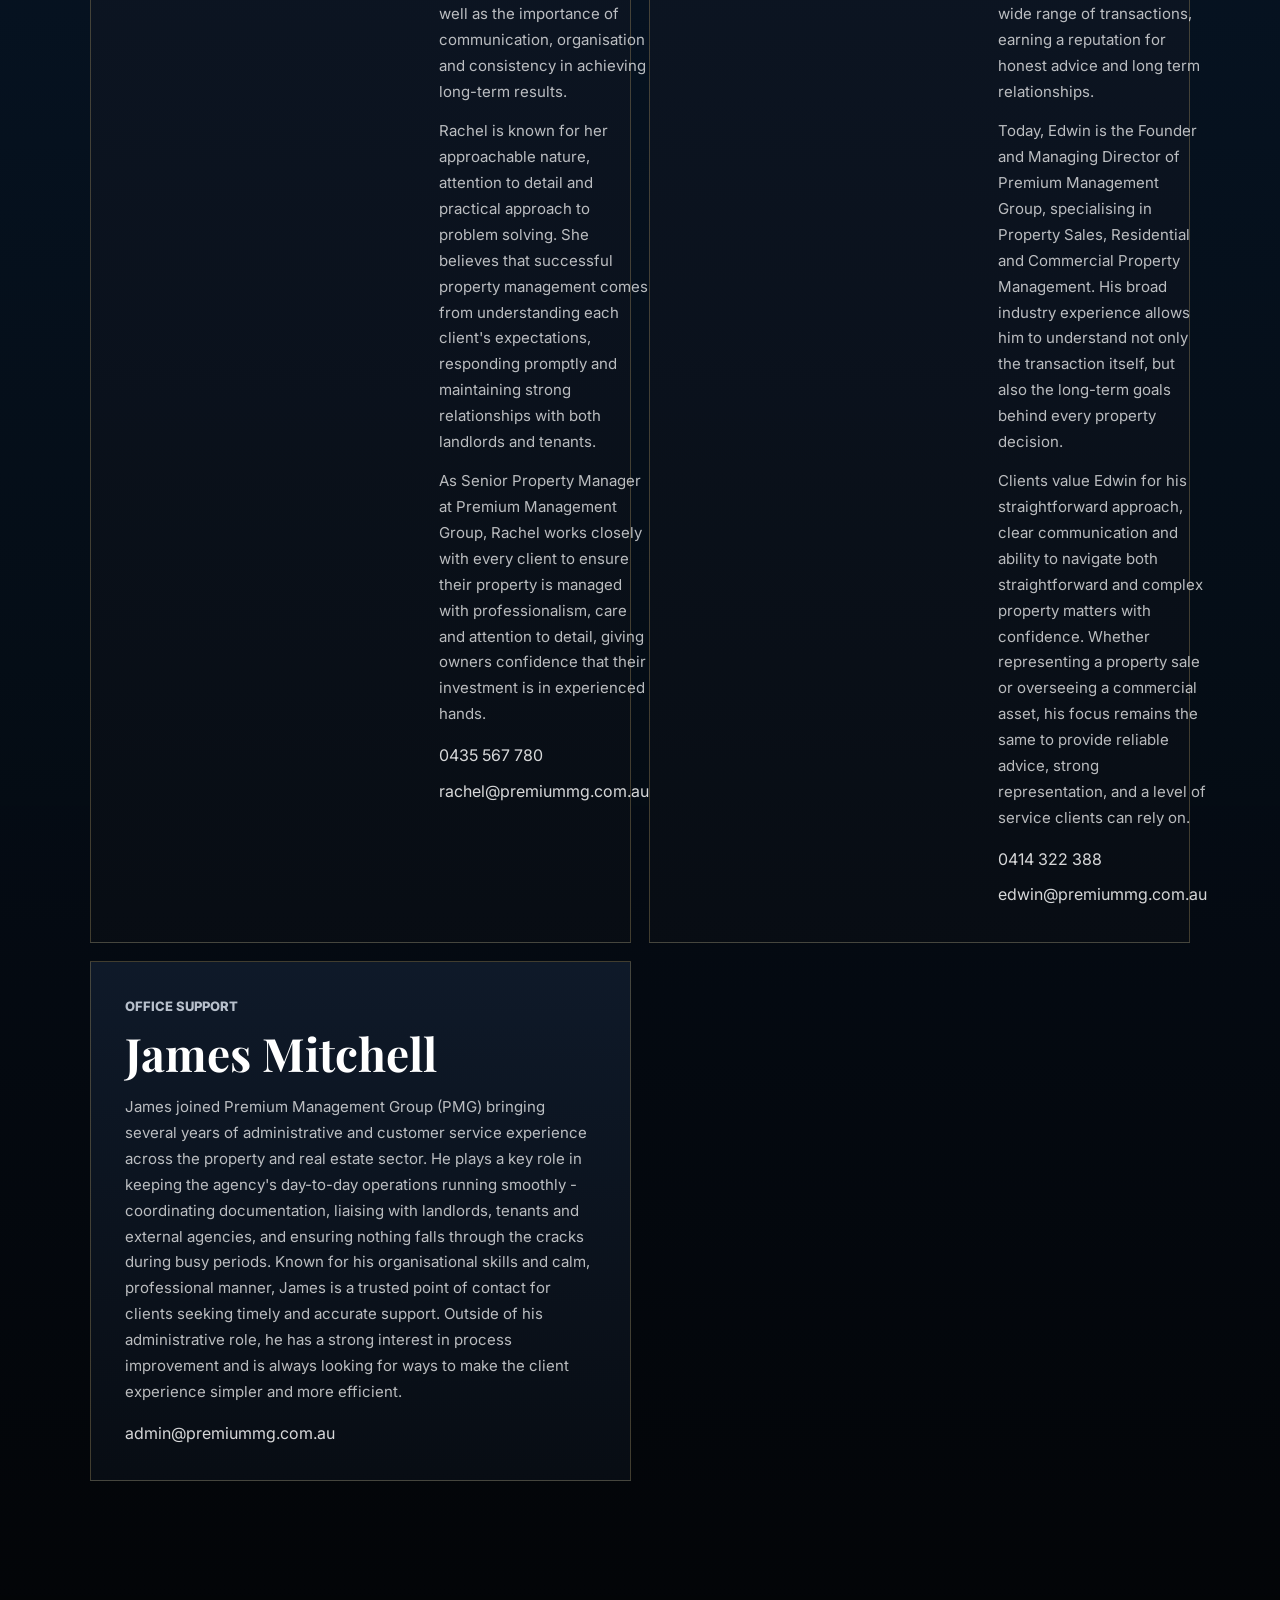
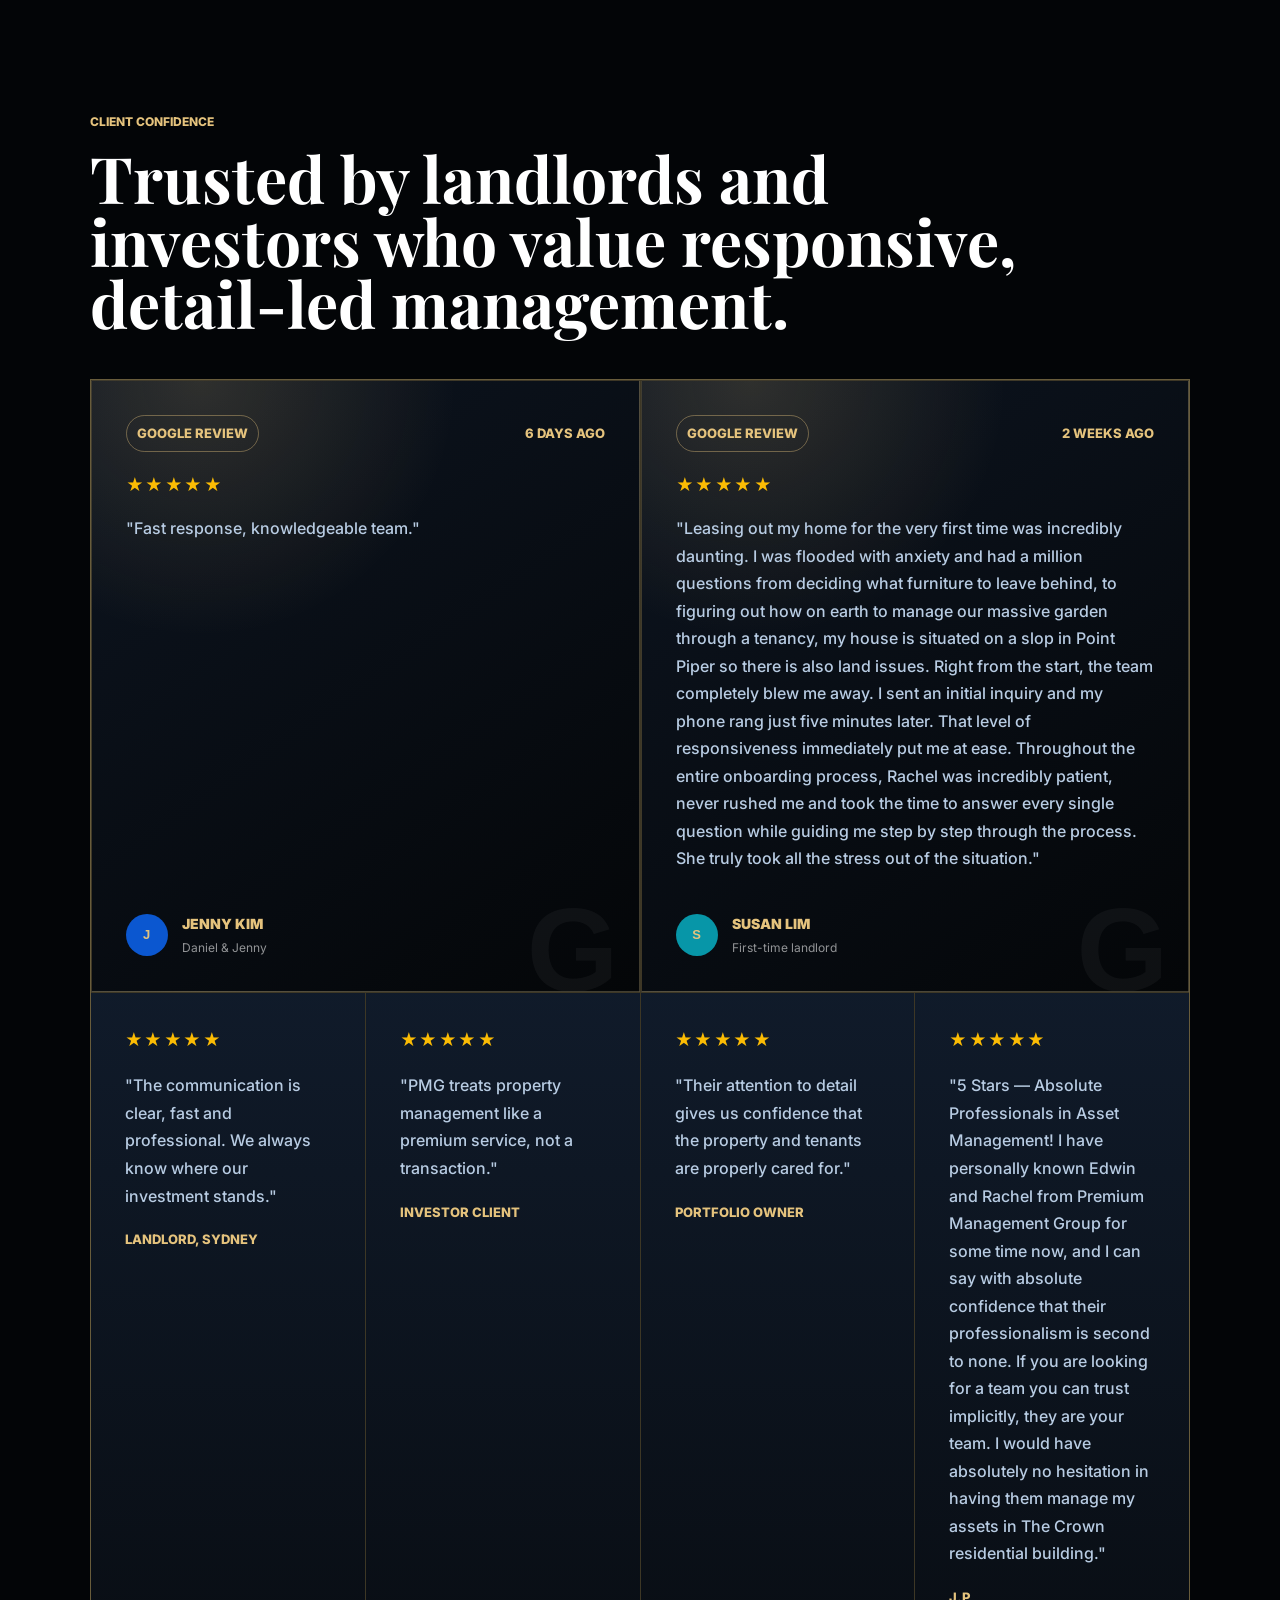
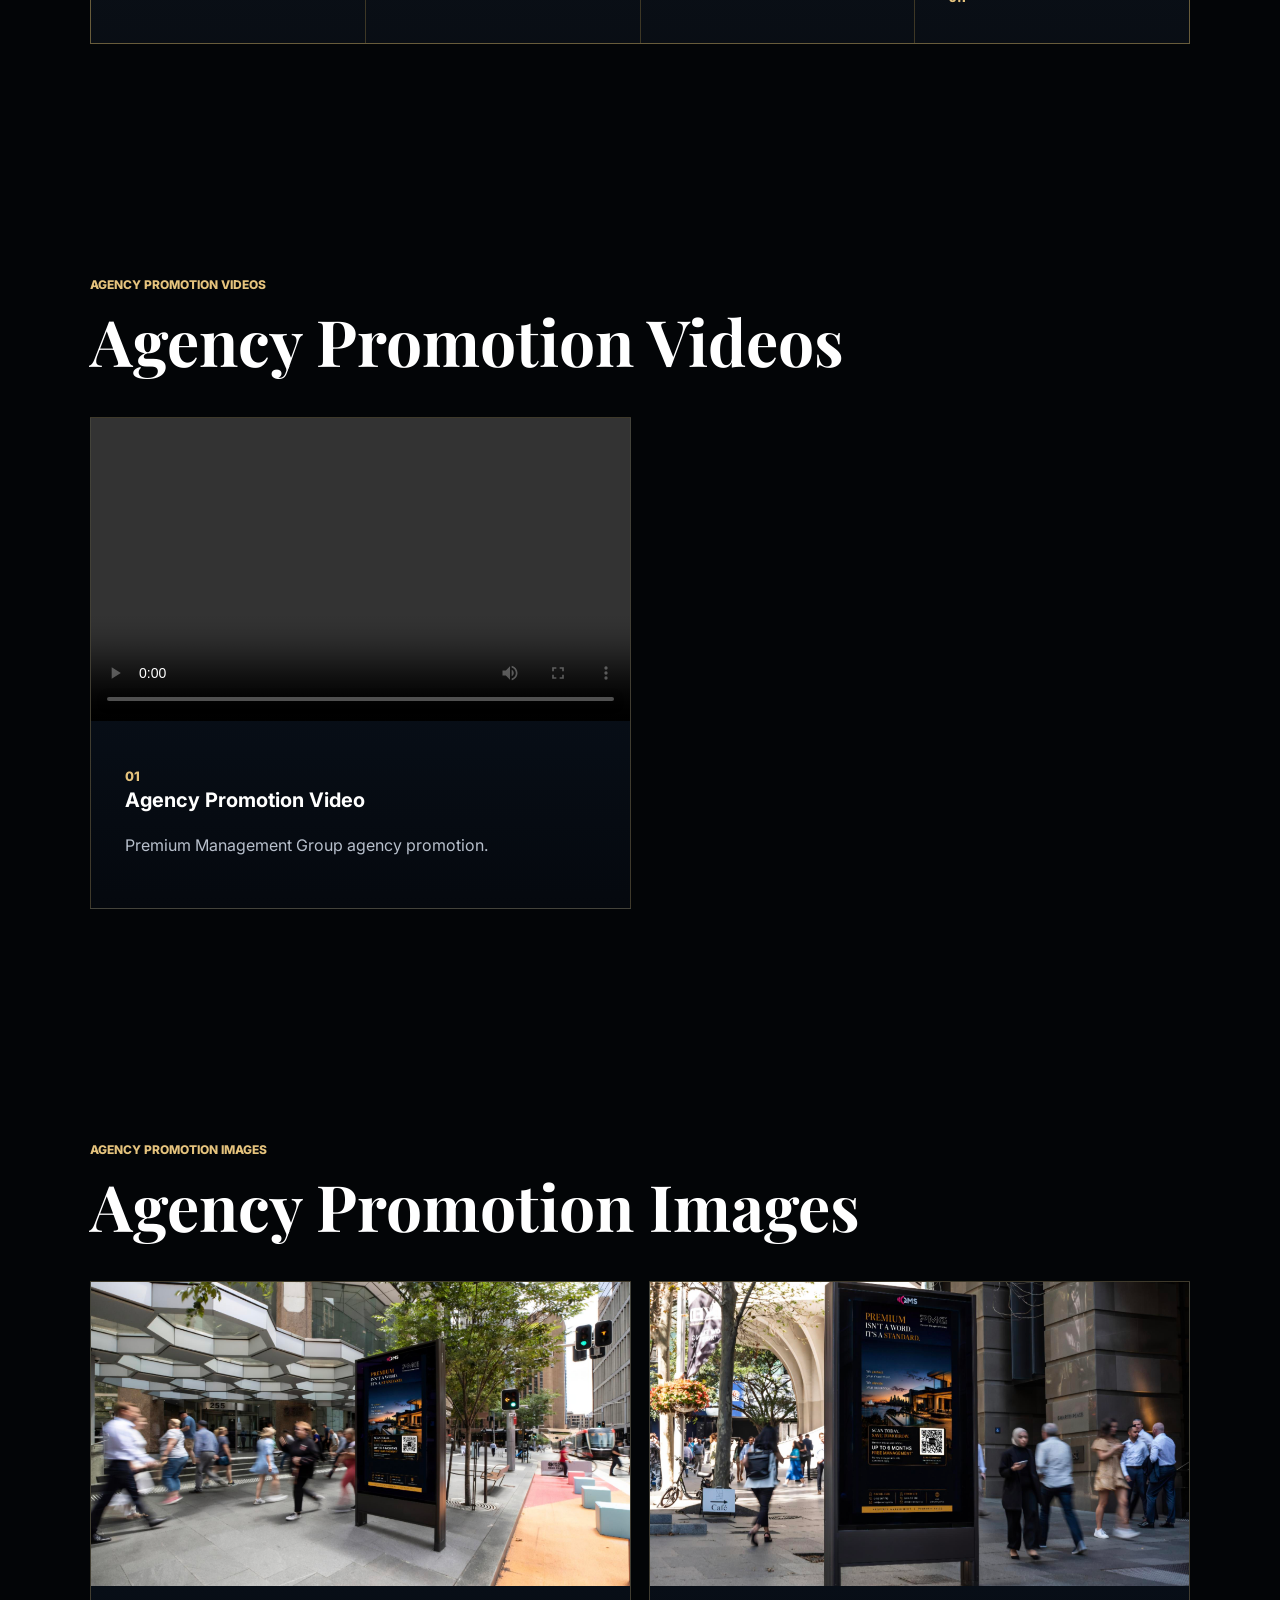
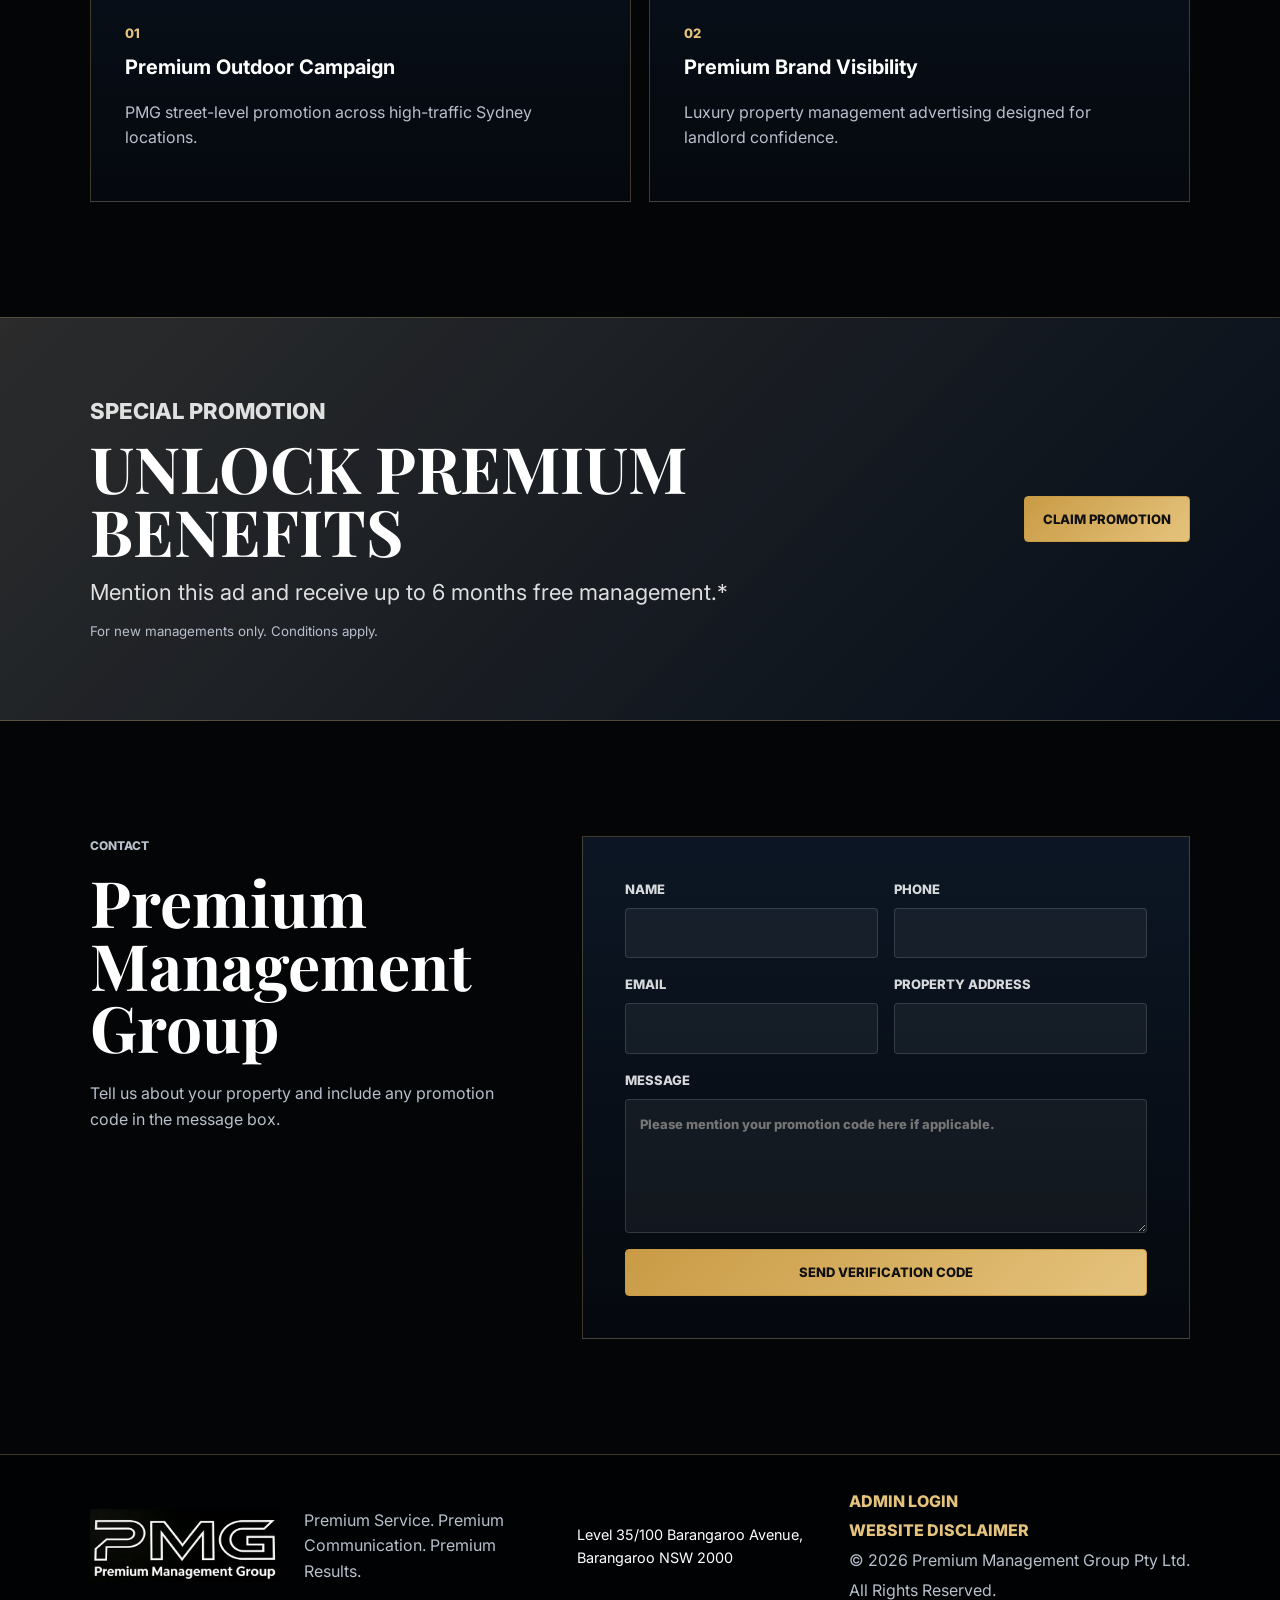
==== commit 9f6bd669: "Add files via upload" ====
--- a/index.html
+++ b/index.html
@@ -21,7 +21,7 @@
       href="https://fonts.googleapis.com/css2?family=Inter:wght@400;500;600;700;800&family=Playfair+Display:wght@600;700&display=swap"
       rel="stylesheet"
     />
-    <link rel="stylesheet" href="styles.css?v=20260724-review-cachefix" />
+    <link rel="stylesheet" href="styles.css?v=20260809-rosebery-update" />
   </head>
   <body>
     <header class="site-header" data-elevate>
@@ -175,36 +175,36 @@
         <div class="property-grid" id="leaseGrid" data-property-grid="for_lease">
           <article class="property-card reveal is-visible" data-property-gallery>
             <div class="property-media">
-              <button class="property-gallery-trigger" type="button" data-gallery-image="assets/dalmeny-ave/living-dining-01.jpg" aria-label="View 213/95 Dalmeny Avenue living and dining area">
-                <img src="assets/dalmeny-ave/living-dining-01.jpg" alt="213/95 Dalmeny Avenue Rosebery living and dining area" loading="lazy" />
+              <button class="property-gallery-trigger" type="button" data-gallery-image="assets/dalmeny-ave/living-dining-01.jpg" aria-label="View 213/97 Dalmeny Avenue living and dining area">
+                <img src="assets/dalmeny-ave/living-dining-01.jpg" alt="213/97 Dalmeny Avenue Rosebery living and dining area" loading="lazy" />
               </button>
               <span class="property-status">For Lease</span>
               <span class="property-view-gallery">View Photos</span>
             </div>
             <div class="property-thumbs">
-              <button class="property-thumb-trigger" type="button" data-gallery-image="assets/dalmeny-ave/213-dalmeny-bedroom-alt.jpg" aria-label="View 213/95 Dalmeny Avenue bedroom">
-                <img src="assets/dalmeny-ave/213-dalmeny-bedroom-alt.jpg" alt="213/95 Dalmeny Avenue bedroom" loading="lazy" />
-              </button>
-              <button class="property-thumb-trigger" type="button" data-gallery-image="assets/dalmeny-ave/balcony.jpg" aria-label="View 213/95 Dalmeny Avenue balcony">
-                <img src="assets/dalmeny-ave/balcony.jpg" alt="213/95 Dalmeny Avenue balcony" loading="lazy" />
-              </button>
-              <button class="property-thumb-trigger" type="button" data-gallery-image="assets/dalmeny-ave/bathroom-reflection.png" aria-label="View 213/95 Dalmeny Avenue bathroom">
-                <img src="assets/dalmeny-ave/bathroom-reflection.png" alt="213/95 Dalmeny Avenue bathroom" loading="lazy" />
-              </button>
-              <button class="property-thumb-trigger" type="button" data-gallery-image="assets/dalmeny-ave/laundry.jpg" aria-label="View 213/95 Dalmeny Avenue laundry">
-                <img src="assets/dalmeny-ave/laundry.jpg" alt="213/95 Dalmeny Avenue laundry" loading="lazy" />
-              </button>
-              <button class="property-thumb-trigger" type="button" data-gallery-image="assets/dalmeny-ave/living-dining-02.jpg" aria-label="View 213/95 Dalmeny Avenue living room">
-                <img src="assets/dalmeny-ave/living-dining-02.jpg" alt="213/95 Dalmeny Avenue living room" loading="lazy" />
+              <button class="property-thumb-trigger" type="button" data-gallery-image="assets/dalmeny-ave/213-dalmeny-bedroom-alt.jpg" aria-label="View 213/97 Dalmeny Avenue bedroom">
+                <img src="assets/dalmeny-ave/213-dalmeny-bedroom-alt.jpg" alt="213/97 Dalmeny Avenue bedroom" loading="lazy" />
+              </button>
+              <button class="property-thumb-trigger" type="button" data-gallery-image="assets/dalmeny-ave/balcony.jpg" aria-label="View 213/97 Dalmeny Avenue balcony">
+                <img src="assets/dalmeny-ave/balcony.jpg" alt="213/97 Dalmeny Avenue balcony" loading="lazy" />
+              </button>
+              <button class="property-thumb-trigger" type="button" data-gallery-image="https://caqfpahfforgonprcxhd.supabase.co/storage/v1/object/public/promotion-videos/property-videos/bathroom.png" aria-label="View 213/97 Dalmeny Avenue bathroom">
+                <img src="https://caqfpahfforgonprcxhd.supabase.co/storage/v1/object/public/promotion-videos/property-videos/bathroom.png" alt="213/97 Dalmeny Avenue bathroom" loading="lazy" />
+              </button>
+              <button class="property-thumb-trigger" type="button" data-gallery-image="assets/dalmeny-ave/laundry.jpg" aria-label="View 213/97 Dalmeny Avenue laundry">
+                <img src="assets/dalmeny-ave/laundry.jpg" alt="213/97 Dalmeny Avenue laundry" loading="lazy" />
+              </button>
+              <button class="property-thumb-trigger" type="button" data-gallery-image="assets/dalmeny-ave/living-dining-02.jpg" aria-label="View 213/97 Dalmeny Avenue living room">
+                <img src="assets/dalmeny-ave/living-dining-02.jpg" alt="213/97 Dalmeny Avenue living room" loading="lazy" />
               </button>
             </div>
             <div class="property-content">
               <h3>Stylish One-Bedroom Living in the Heart of Rosebery</h3>
-              <p class="property-address">213/95 Dalmeny Avenue, Rosebery, NSW 2018</p>
+              <p class="property-address">213/97 Dalmeny Avenue, Rosebery NSW 2018</p>
               <p class="property-price">$770 per week</p>
               <div class="property-meta">
                 <span>Available 14 August 2026</span>
-                <span>Open Inspection: 8 August 2026, 10:00 am - 10:15 am</span>
+                <span>Open Inspection: 10 August 2026, 10:00 am - 10:15 am</span>
               </div>
               <div class="property-description">
                 <p>Stylish One-Bedroom Living in the Heart of Rosebery</p>
@@ -225,7 +225,8 @@
               </div>
               <div class="property-virtual-tour">
                 <h4>Virtual tour</h4>
-                <video src="https://caqfpahfforgonprcxhd.supabase.co/storage/v1/object/public/promotion-videos/property-videos/Promotion%20video.mp4" controls playsinline preload="metadata"></video>
+                <p class="property-video-address">213/97 Dalmeny Avenue, Rosebery NSW 2018</p>
+                <video src="https://caqfpahfforgonprcxhd.supabase.co/storage/v1/object/public/promotion-videos/property-videos/213-dalmeny-domain-tour-v4-music.mp4" controls playsinline preload="metadata"></video>
               </div>
               <div class="property-actions">
                 <a class="property-floorplan-link" href="assets/dalmeny-ave/floorplan-apartment-213.jpg" target="_blank" rel="noopener">View Floorplan</a>
@@ -491,6 +492,6 @@
     </div>
 
     <script src="https://cdn.jsdelivr.net/npm/@supabase/supabase-js@2/dist/umd/supabase.min.js"></script>
-    <script src="script.js?v=20260807-property-gallery"></script>
+    <script src="script.js?v=20260809-rosebery-update"></script>
   </body>
 </html>
--- a/styles.css
+++ b/styles.css
@@ -975,6 +975,13 @@
   text-transform: uppercase;
 }
 
+.property-video-address {
+  margin: -0.35rem 0 0.85rem;
+  color: var(--text);
+  font-size: 0.9rem;
+  line-height: 1.45;
+}
+
 .property-virtual-tour video {
   display: block;
   width: 100%;
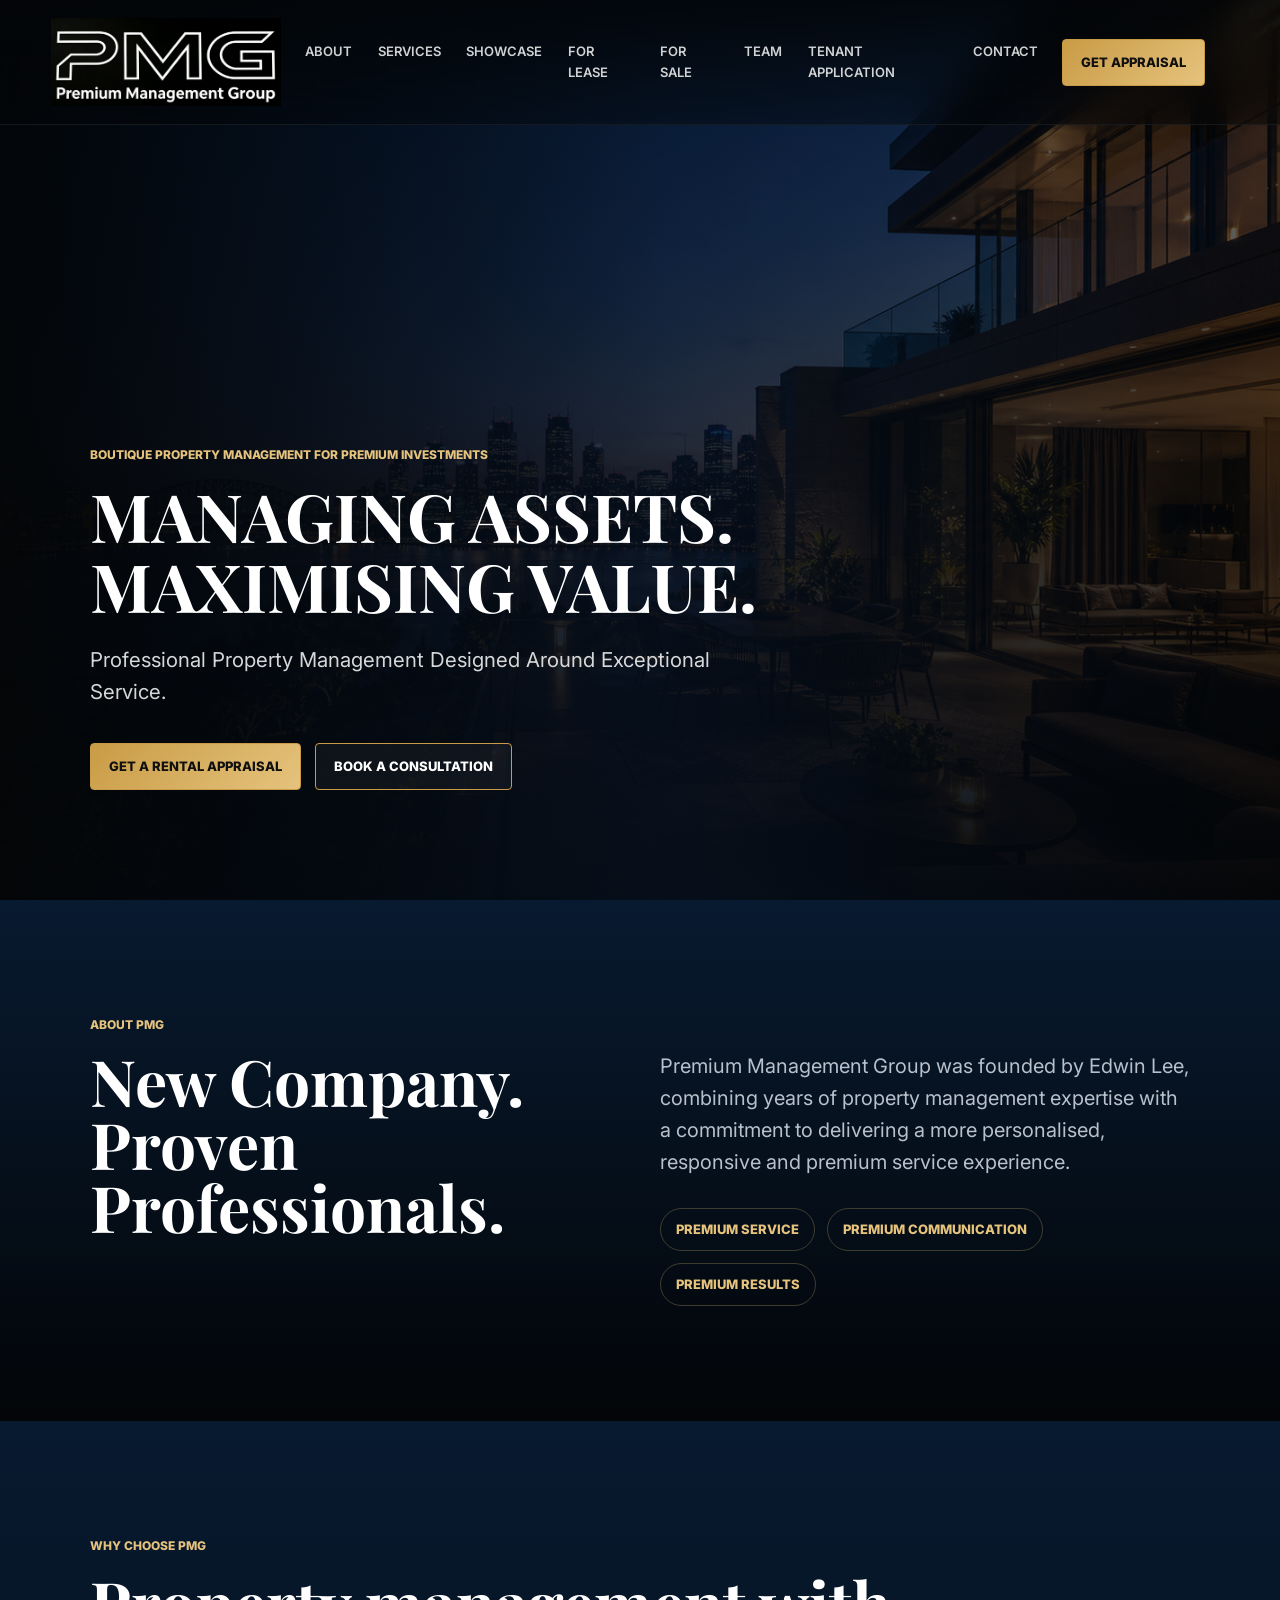
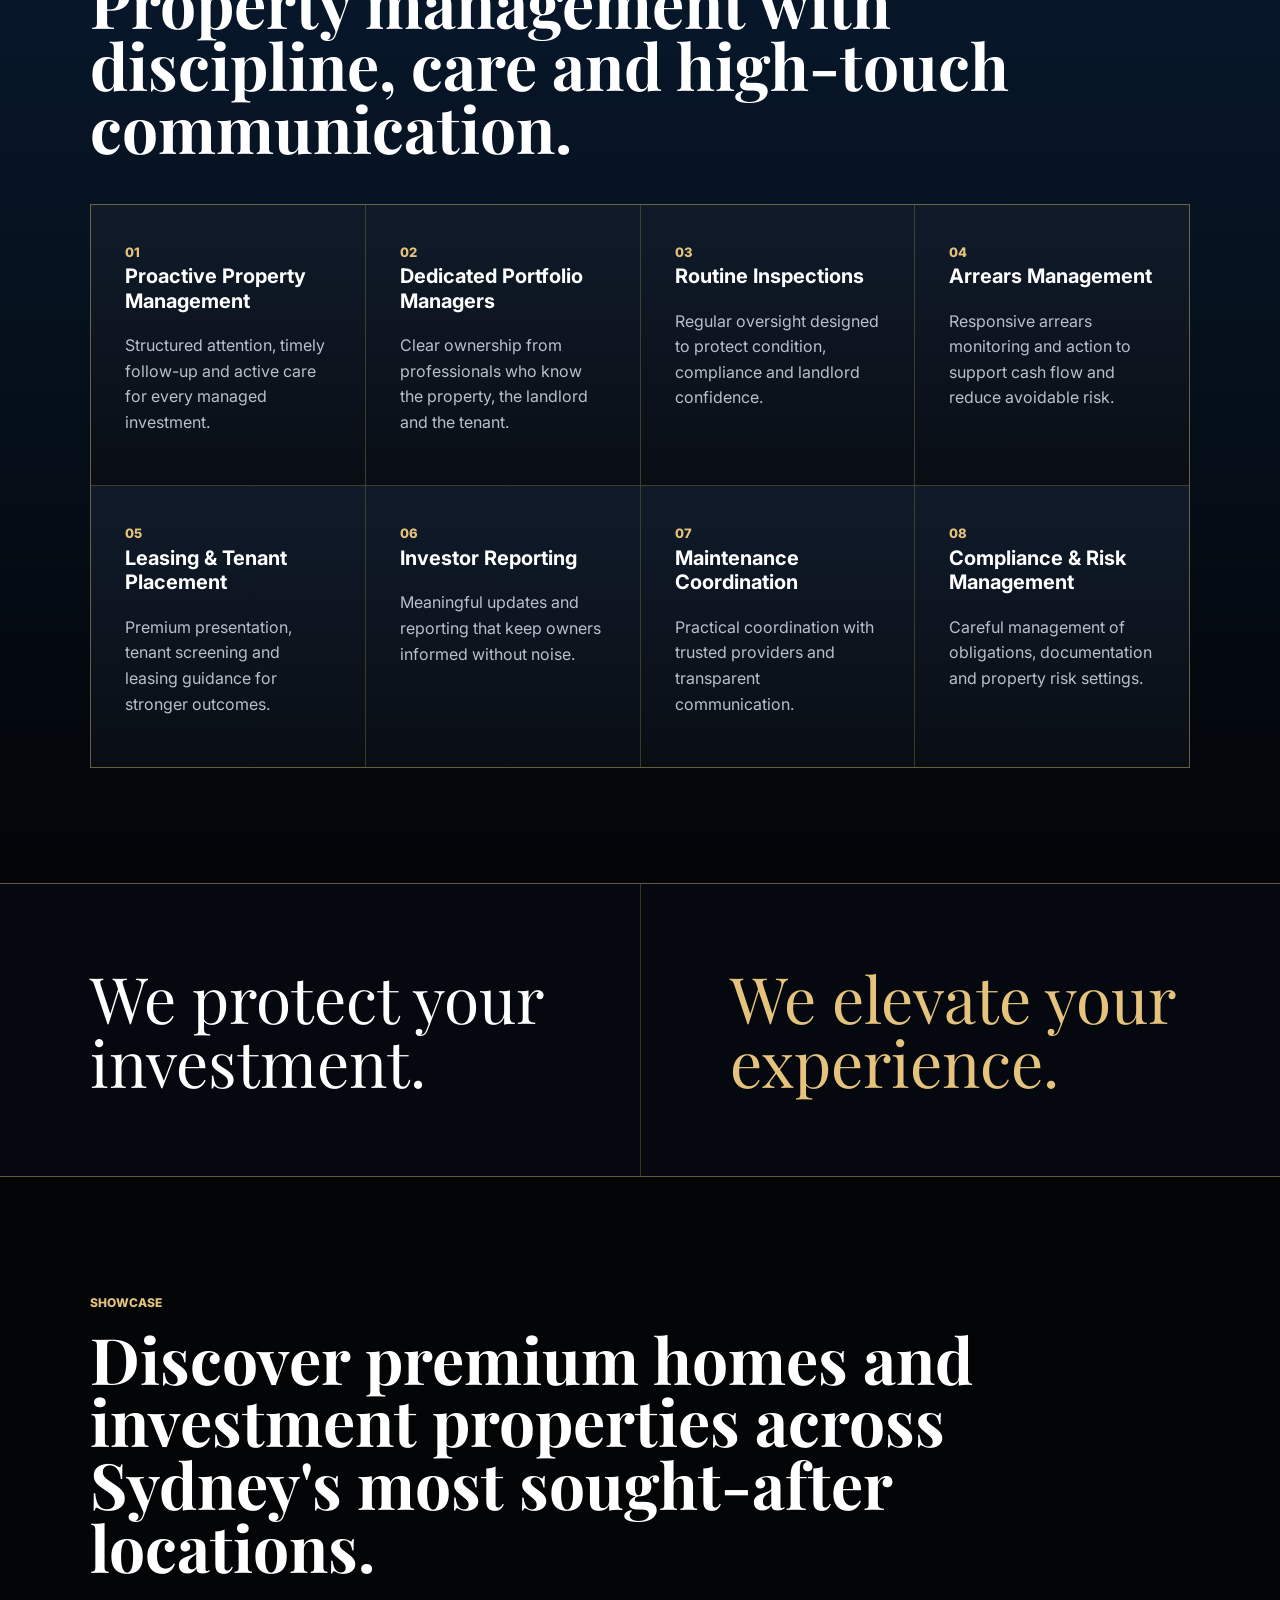
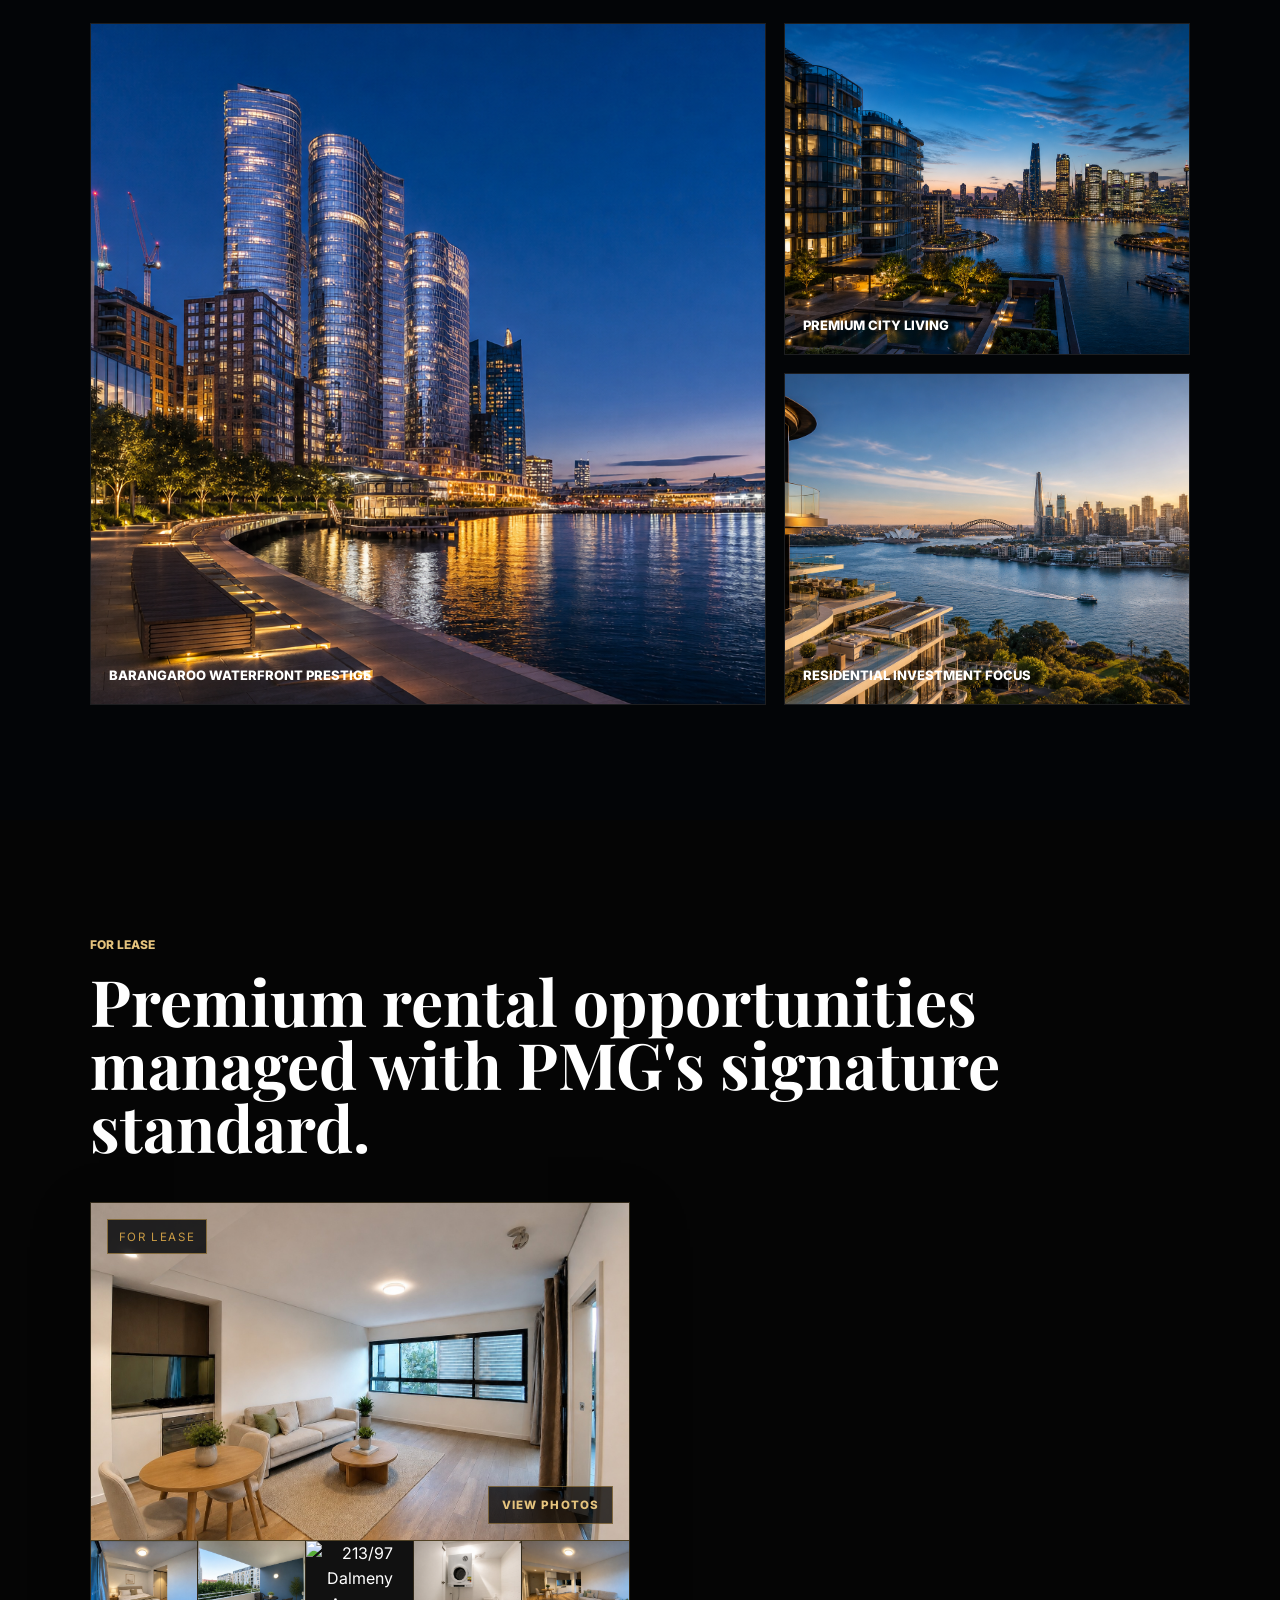
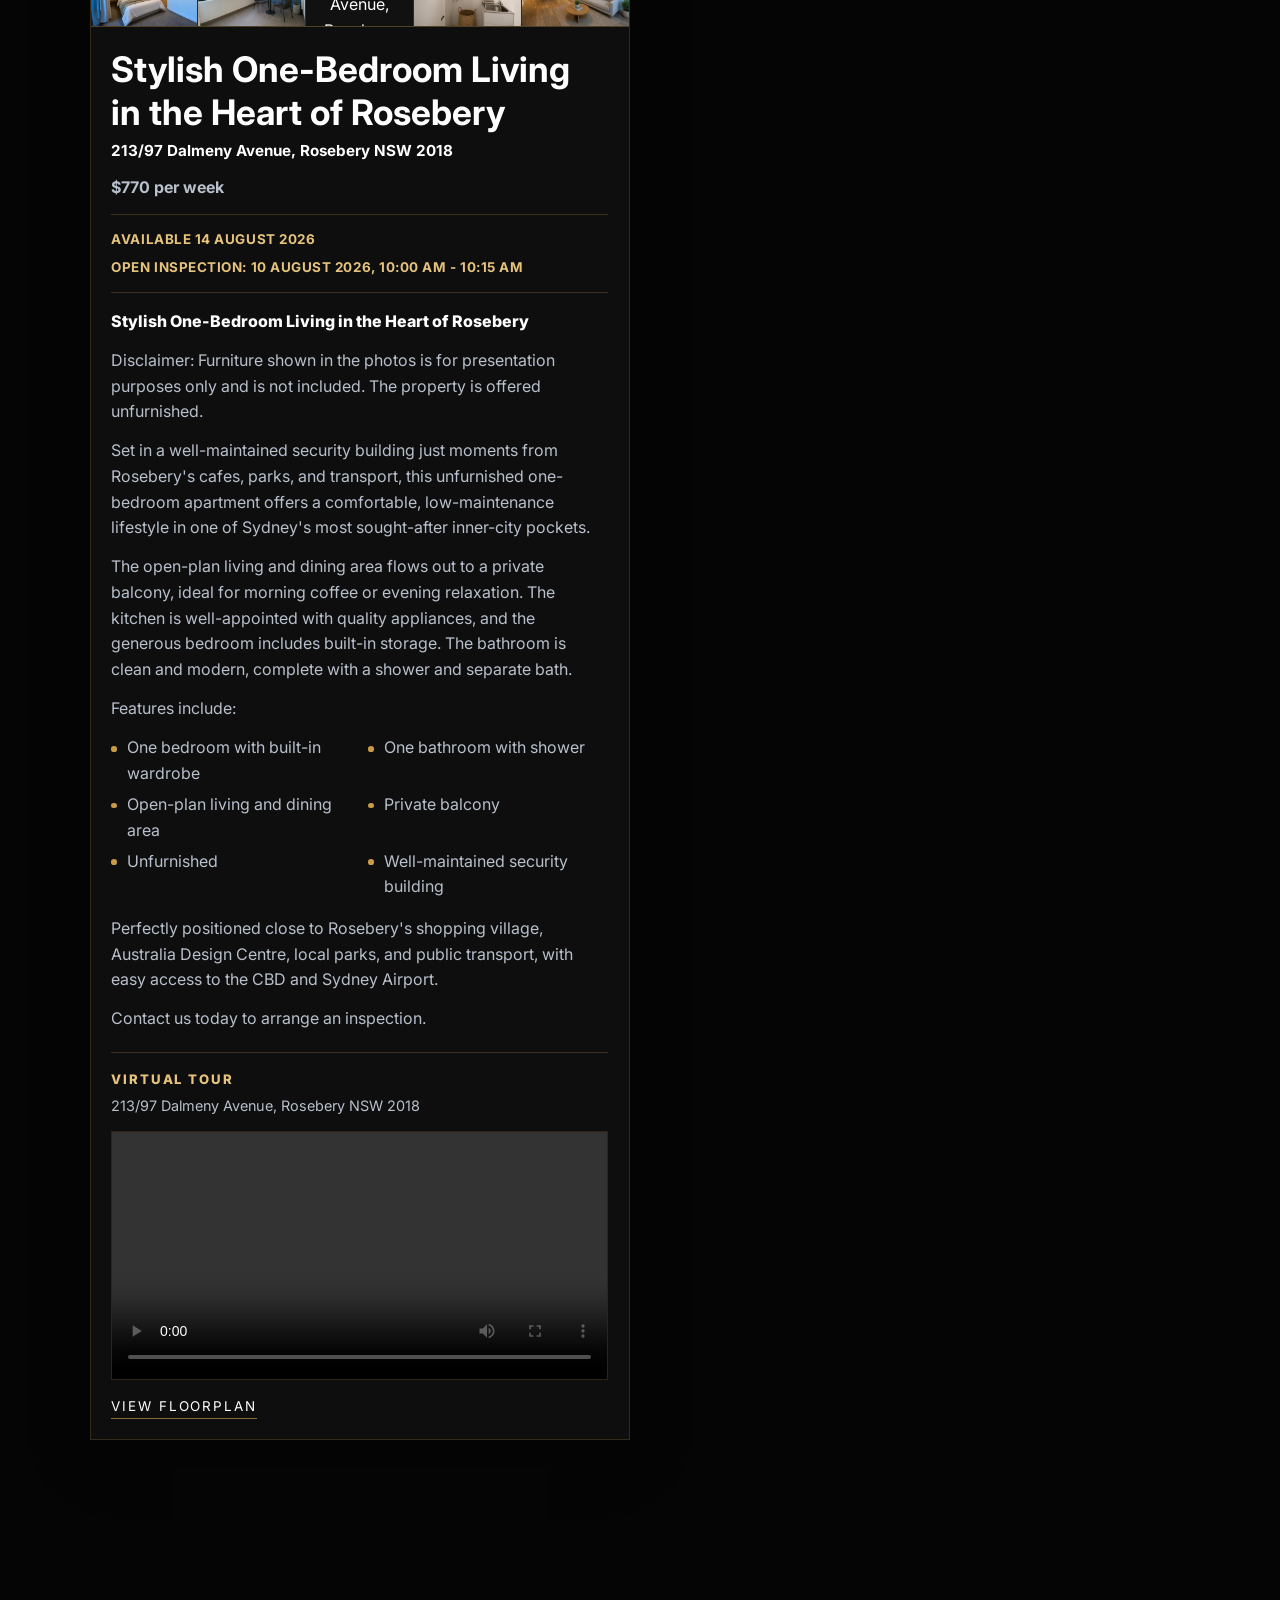
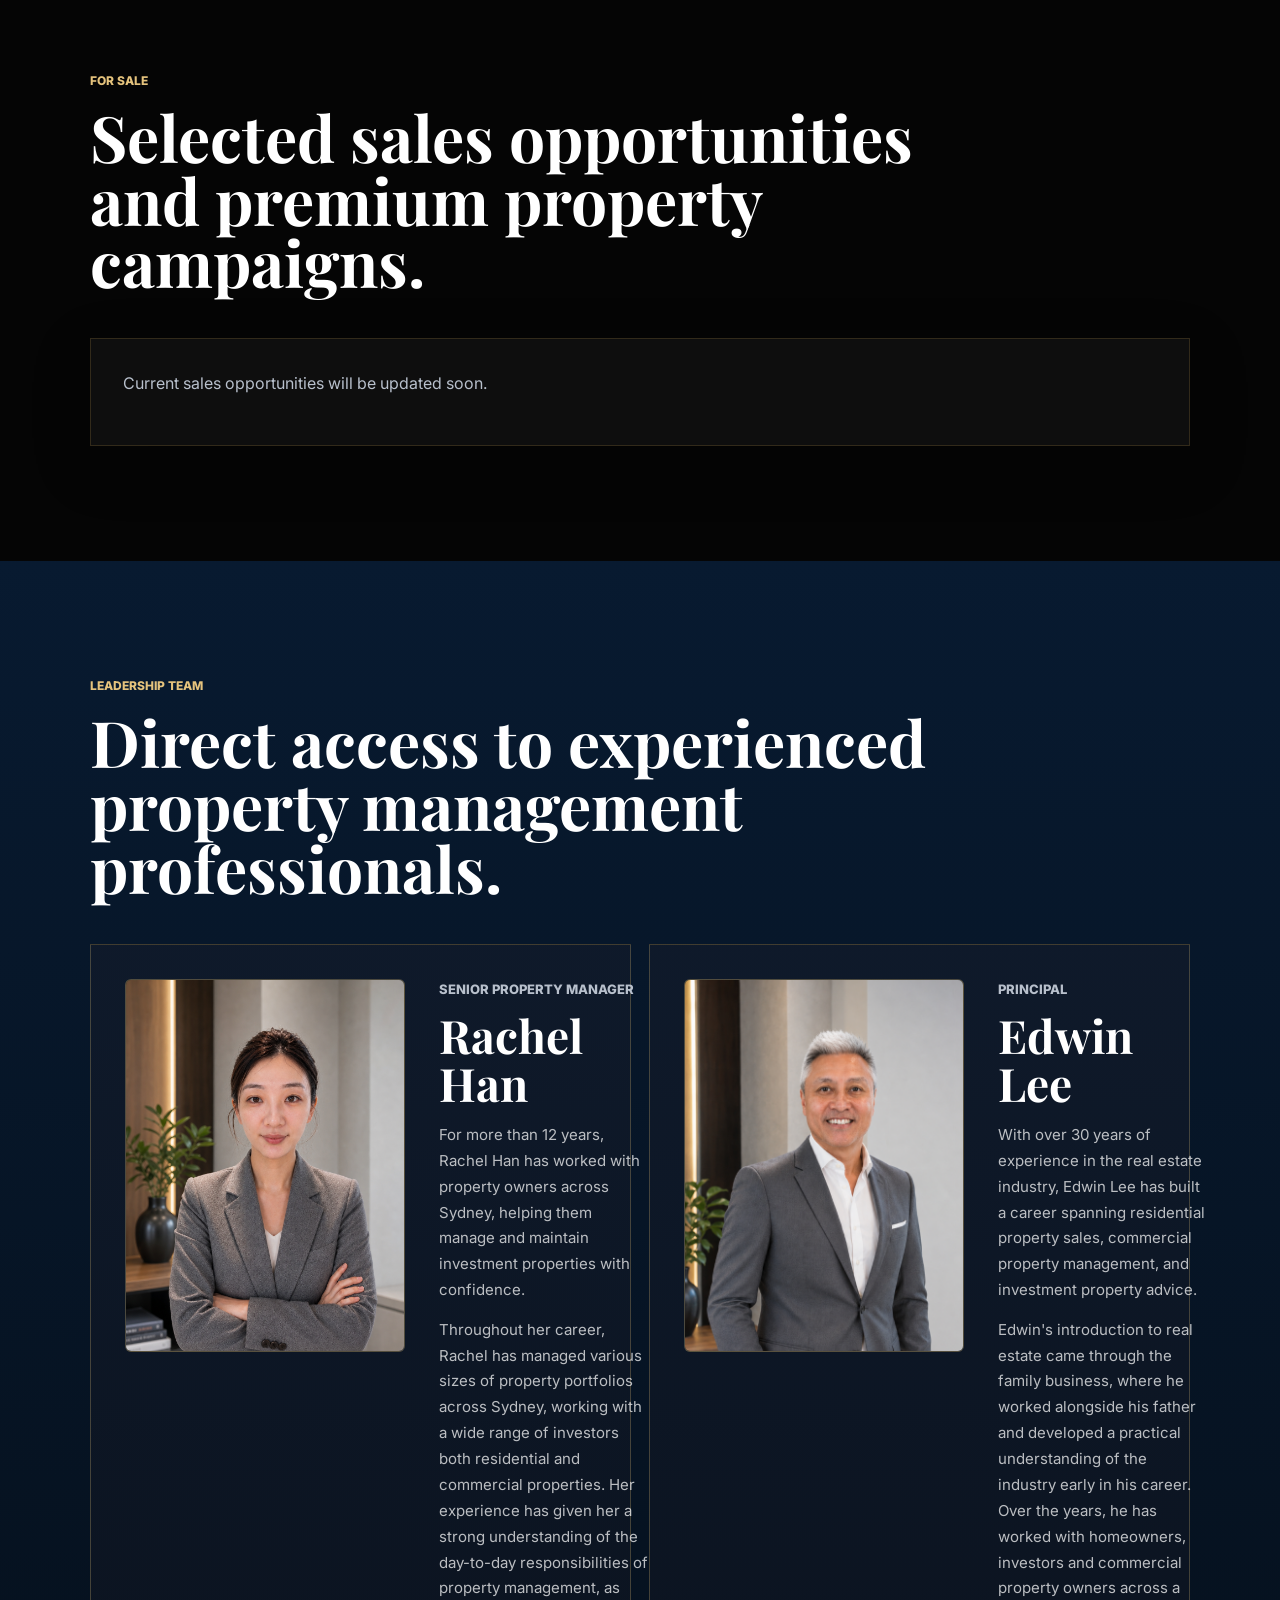
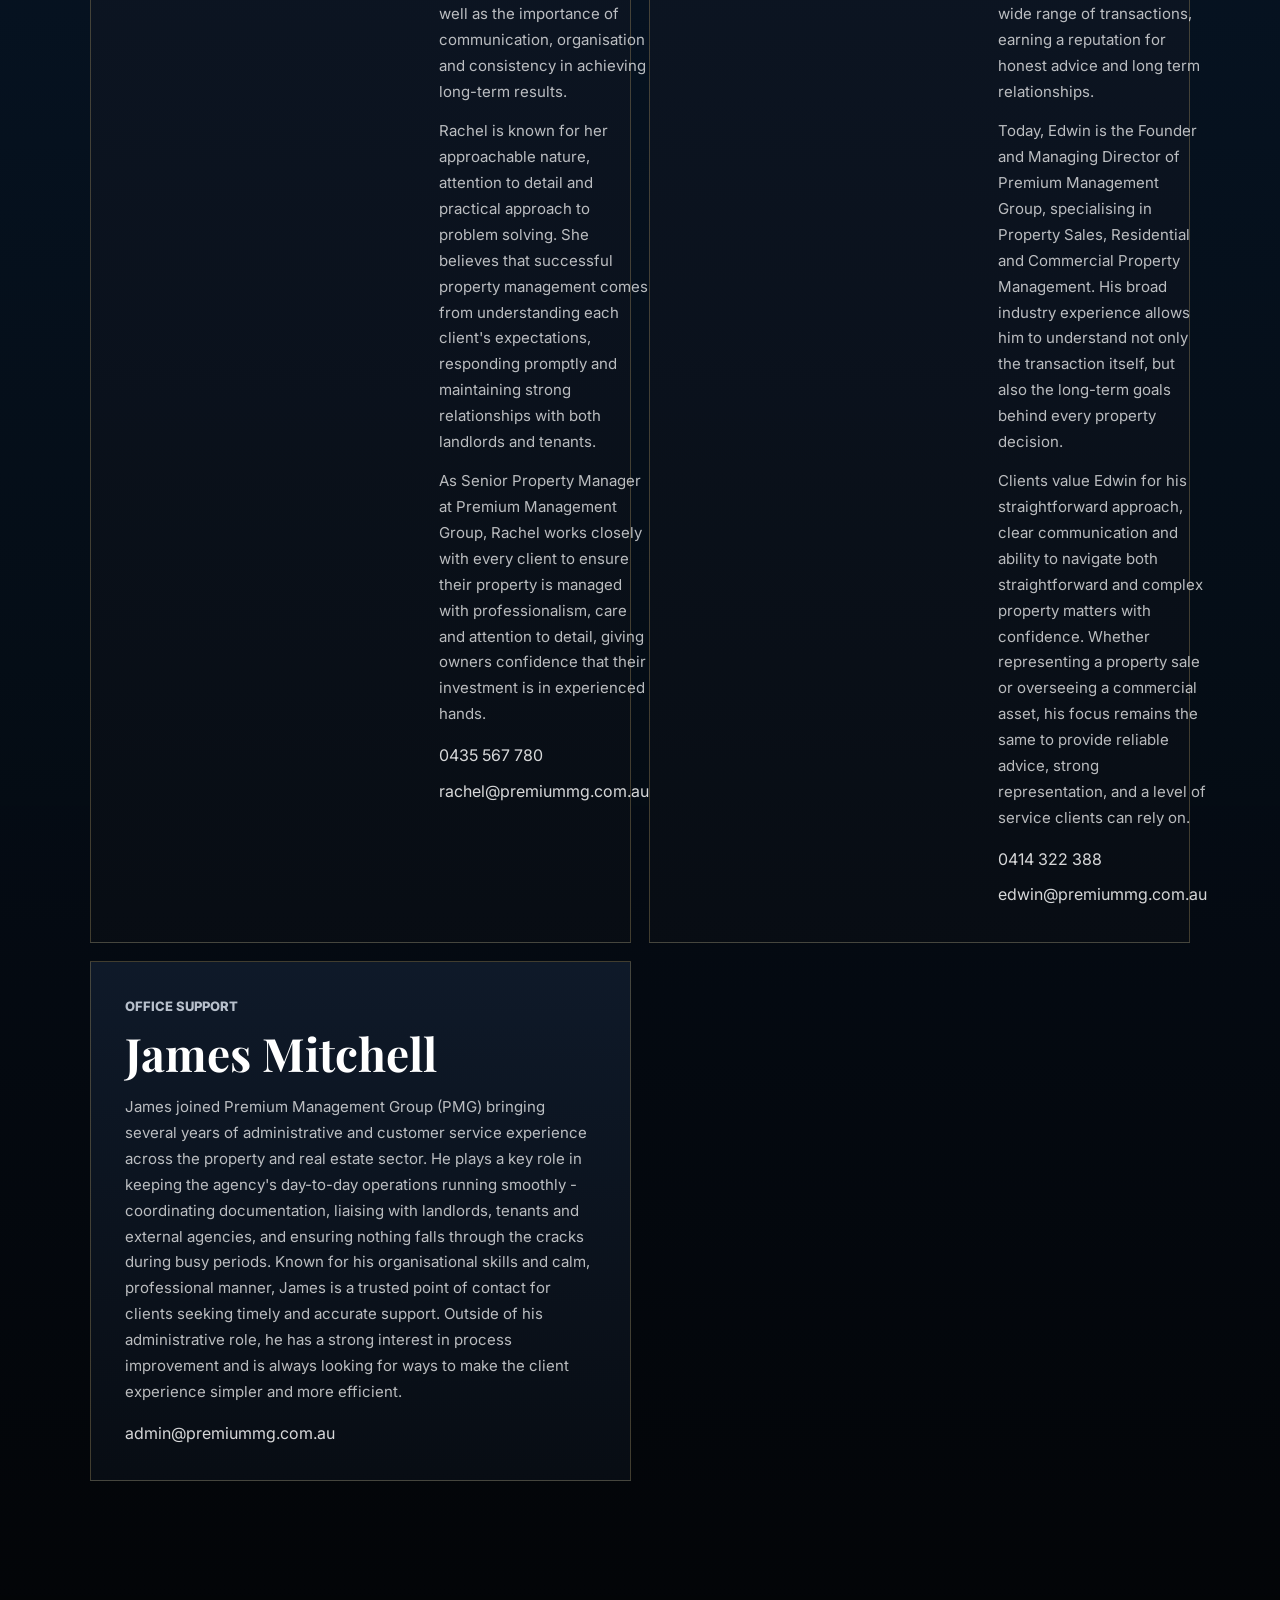
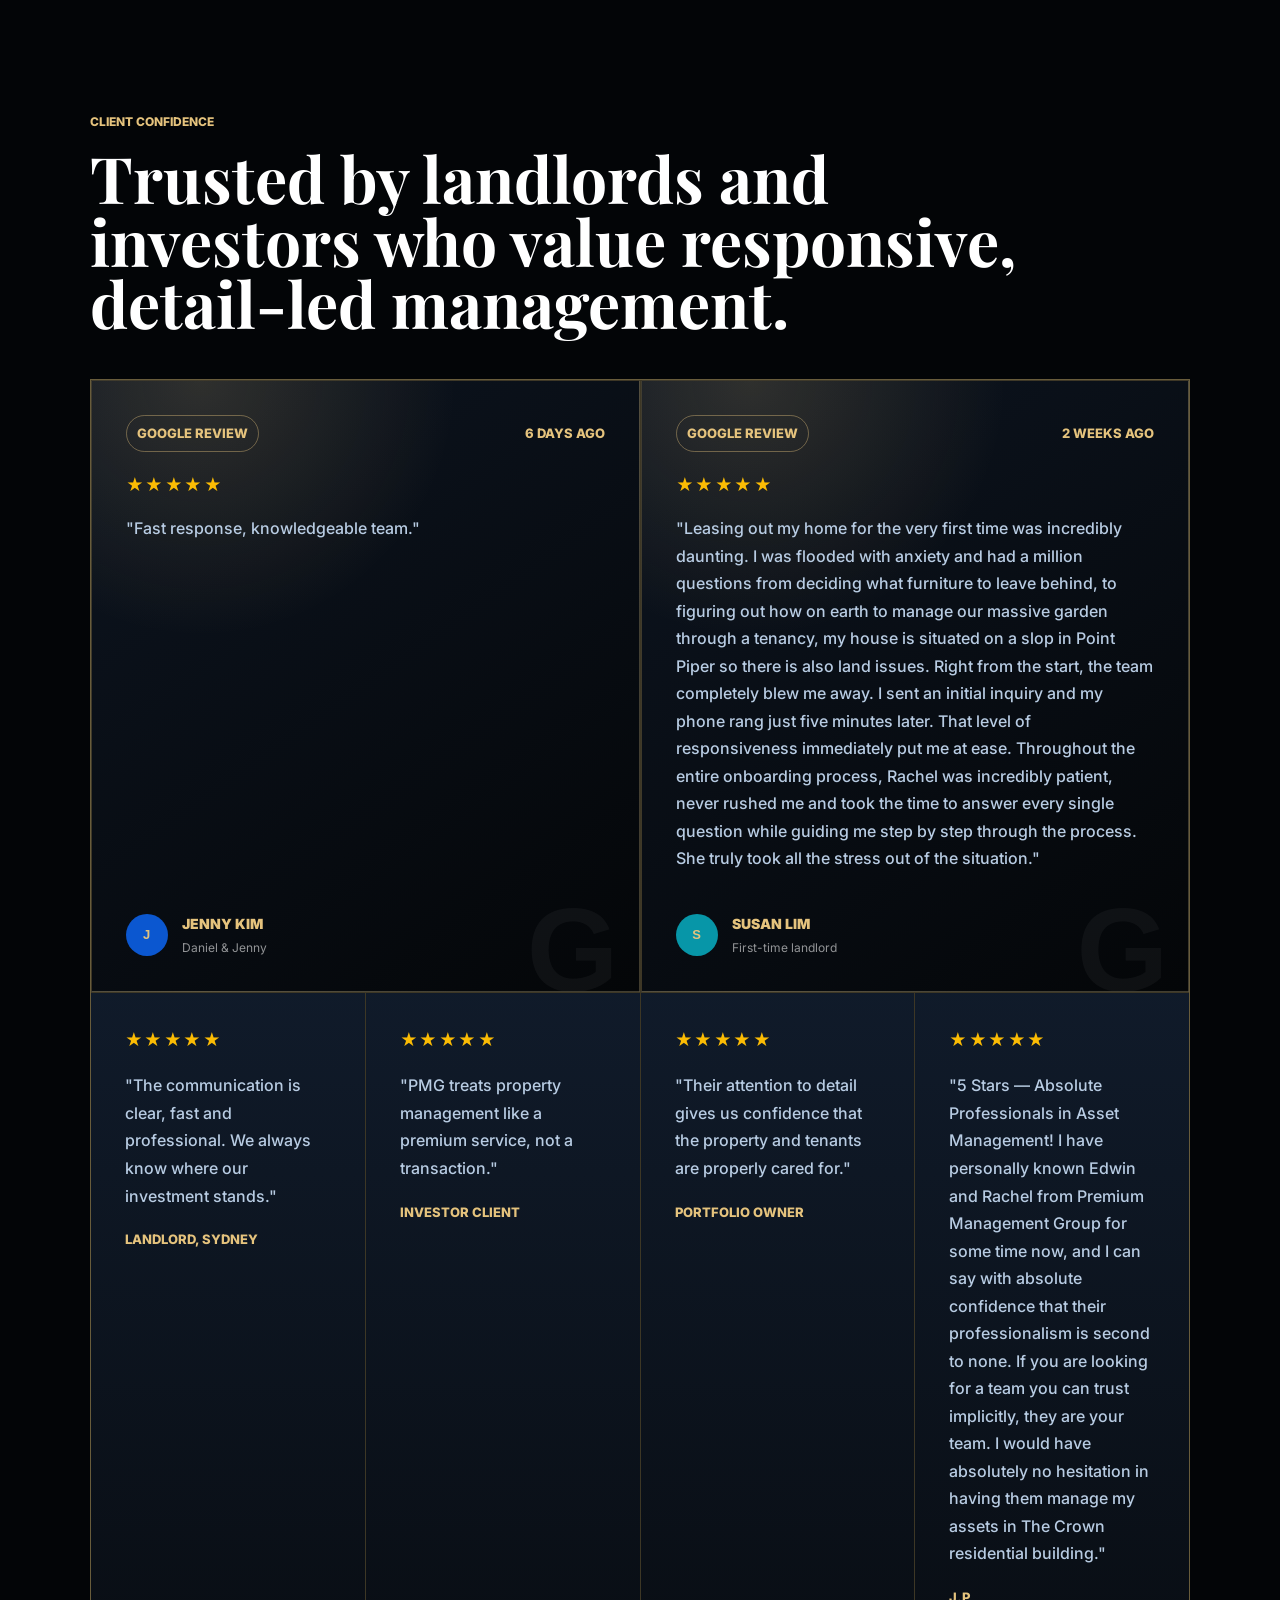
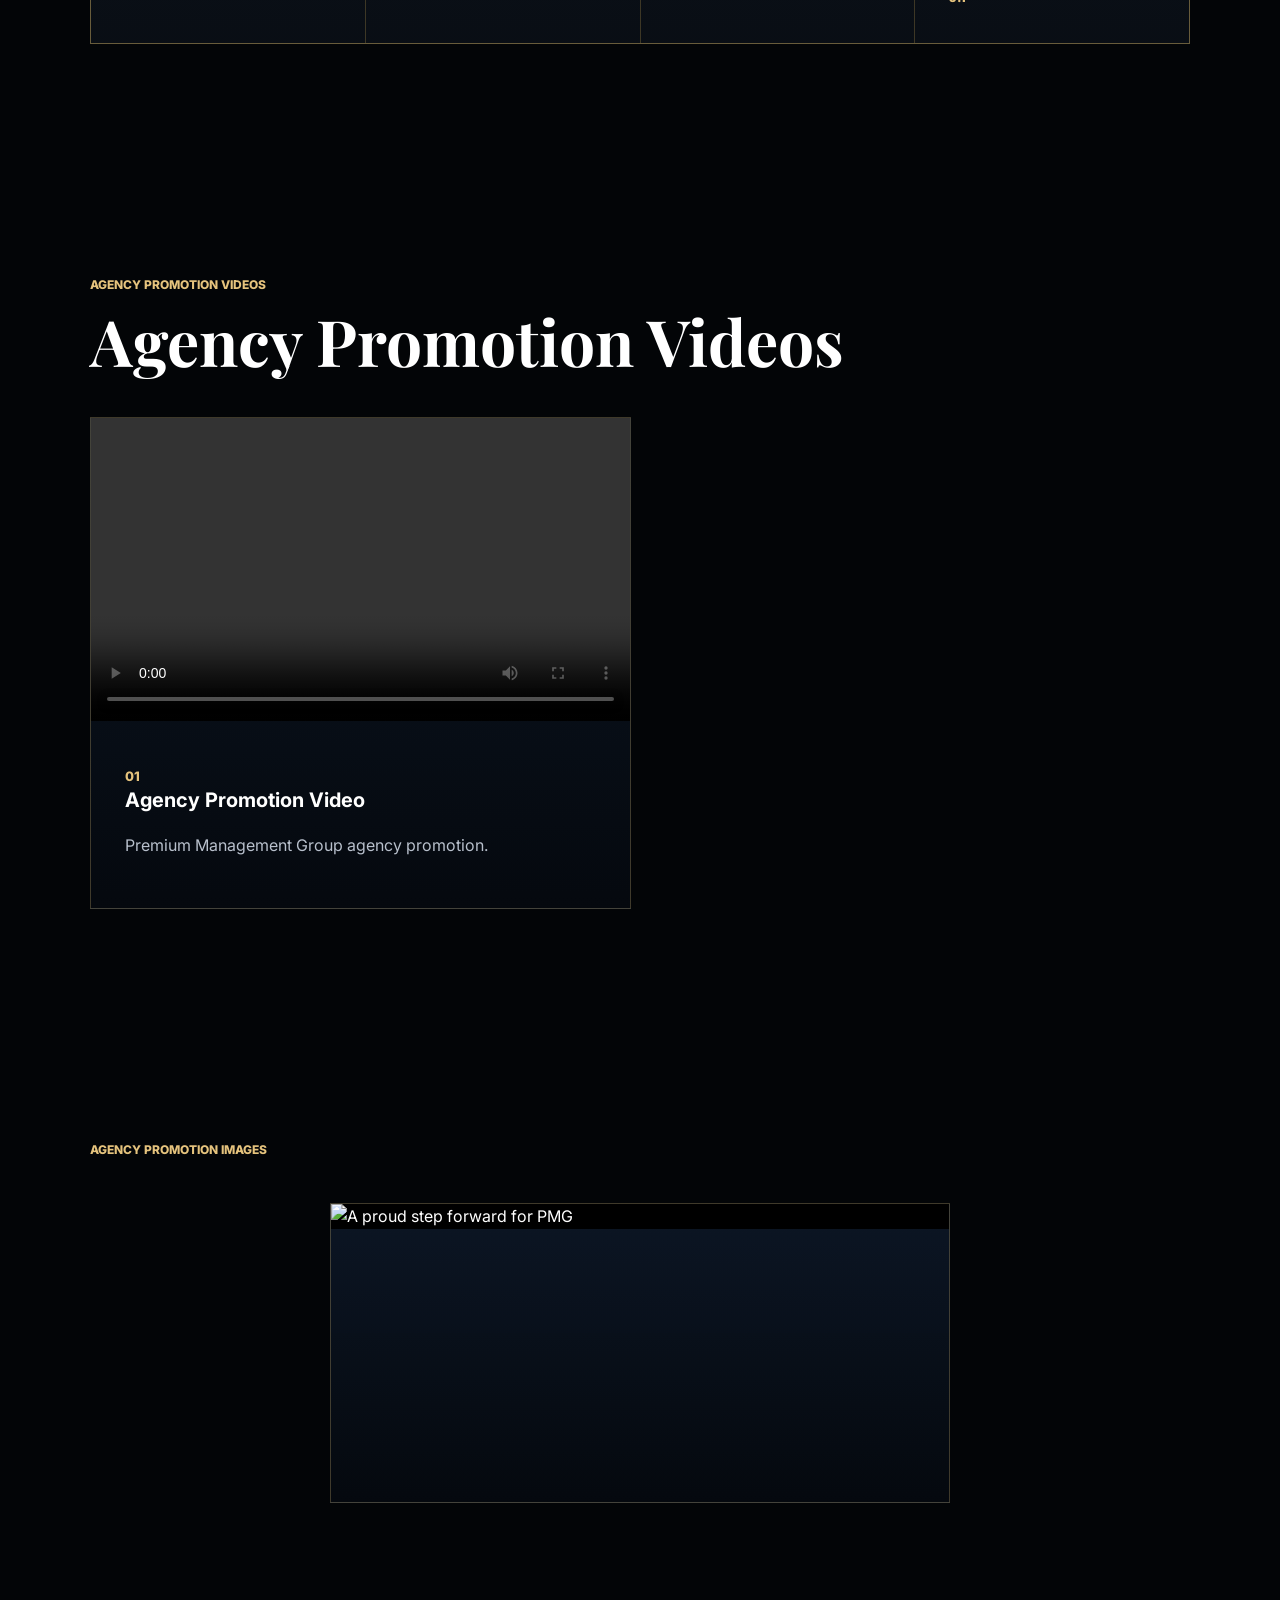
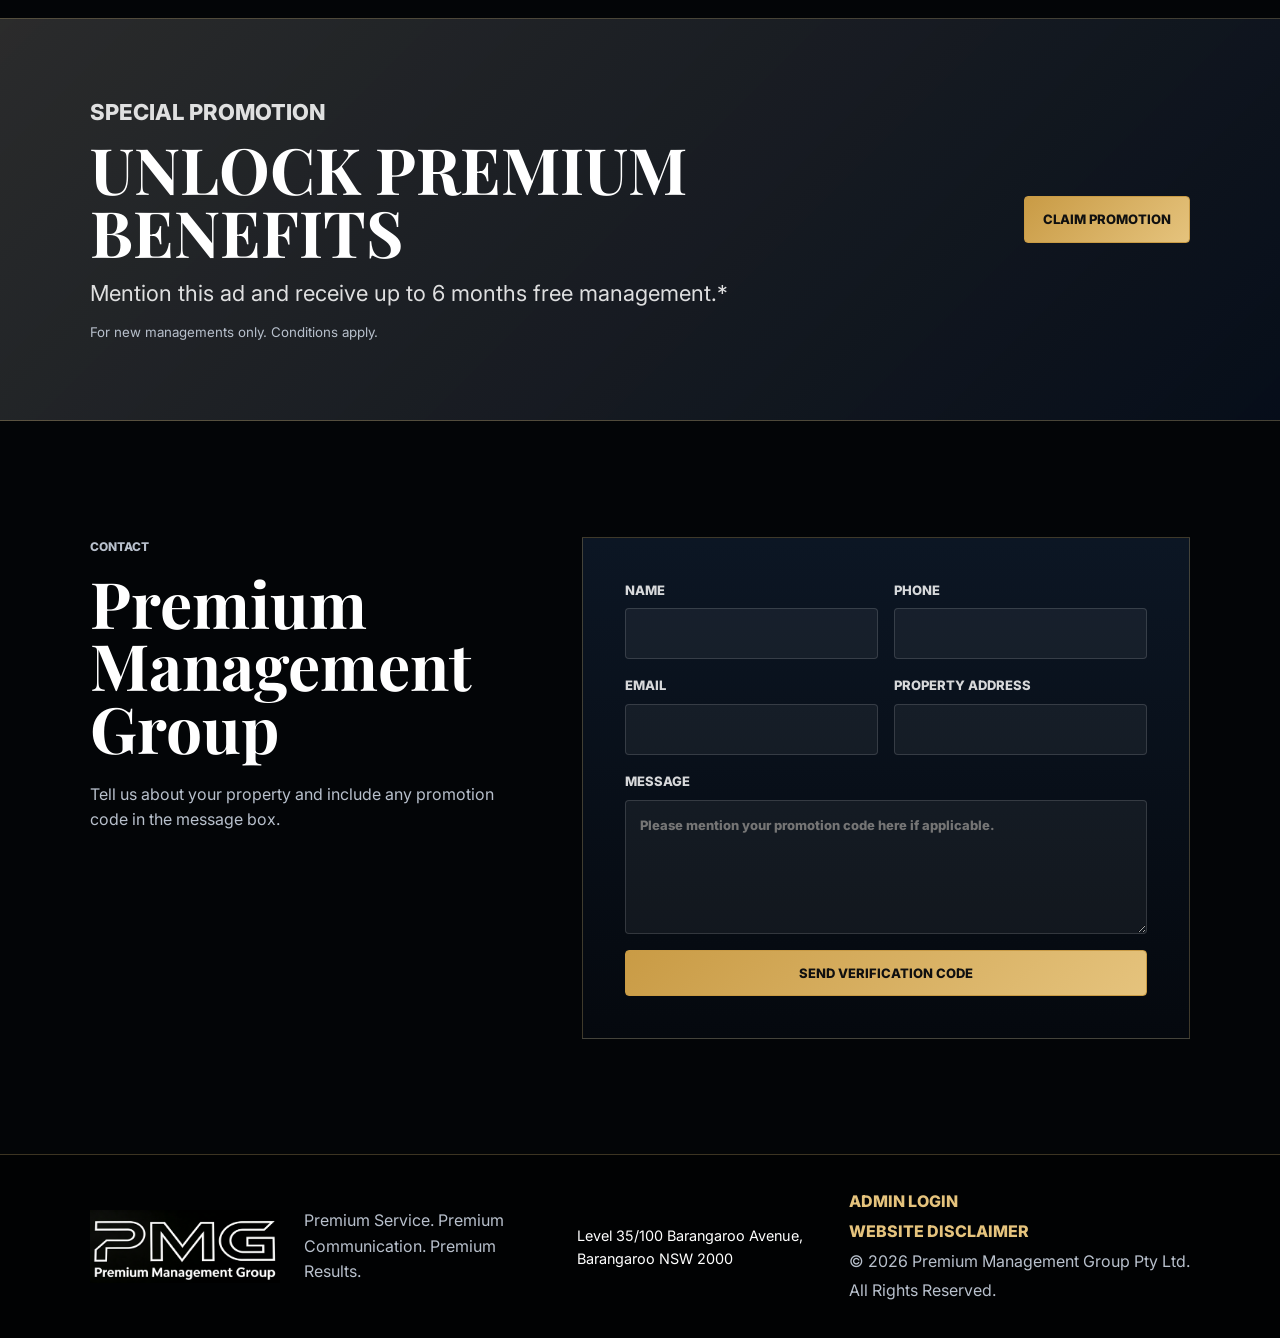
==== commit effb2035: "Add files via upload" ====
--- a/index.html
+++ b/index.html
@@ -226,7 +226,7 @@
               <div class="property-virtual-tour">
                 <h4>Virtual tour</h4>
                 <p class="property-video-address">213/97 Dalmeny Avenue, Rosebery NSW 2018</p>
-                <video src="https://caqfpahfforgonprcxhd.supabase.co/storage/v1/object/public/promotion-videos/property-videos/213-dalmeny-domain-tour-v4-music.mp4" controls playsinline preload="metadata"></video>
+                <video src="https://caqfpahfforgonprcxhd.supabase.co/storage/v1/object/public/promotion-videos/property-videos/213-97-dalmeny-virtual-tour-youtube.webm" controls playsinline preload="metadata"></video>
               </div>
               <div class="property-actions">
                 <a class="property-floorplan-link" href="assets/dalmeny-ave/floorplan-apartment-213.jpg" target="_blank" rel="noopener">View Floorplan</a>
@@ -349,25 +349,11 @@
 
       <section id="promotion-images" class="section promotion-images-section">
         <div class="section-heading reveal">
-          <p class="section-kicker">Agency Promotion Images</p>
-          <h2 data-content-field="imageSectionTitle">Agency Promotion Images</h2>
+          <h2 class="section-kicker" data-content-field="imageSectionTitle">Agency Promotion Images</h2>
         </div>
         <div class="promotion-image-grid" id="promotionImageGrid" data-promotion-image-grid>
           <article class="promotion-image-card reveal">
-            <img src="assets/promotion-ad-street-01.jpeg" alt="PMG outdoor advertising campaign in Sydney" loading="lazy" />
-            <div class="promotion-image-card-content">
-              <span>01</span>
-              <h3>Premium Outdoor Campaign</h3>
-              <p>PMG street-level promotion across high-traffic Sydney locations.</p>
-            </div>
-          </article>
-          <article class="promotion-image-card reveal">
-            <img src="assets/promotion-ad-street-02.jpeg" alt="PMG premium brand visibility campaign in Sydney" loading="lazy" />
-            <div class="promotion-image-card-content">
-              <span>02</span>
-              <h3>Premium Brand Visibility</h3>
-              <p>Luxury property management advertising designed for landlord confidence.</p>
-            </div>
+            <img src="assets/pmg-buy-nsw-announcement-20260922.png" alt="A proud step forward for PMG" loading="lazy" />
           </article>
         </div>
       </section>
--- a/styles.css
+++ b/styles.css
@@ -346,6 +346,12 @@
   margin-bottom: 44px;
 }
 
+.promotion-images-section .section-kicker {
+  font-family: Inter, Arial, sans-serif;
+  line-height: 1.6;
+  text-transform: uppercase;
+}
+
 .feature-grid,
 .testimonial-grid {
   display: grid;
@@ -718,6 +724,13 @@
 
 .promotion-image-card {
   overflow: hidden;
+  width: 100%;
+  max-width: 620px;
+  justify-self: center;
+}
+
+.promotion-image-card:only-child {
+  grid-column: 1 / -1;
 }
 
 .video-card video {
@@ -730,9 +743,10 @@
 .promotion-image-card img {
   display: block;
   width: 100%;
-  aspect-ratio: 16 / 9;
+  height: auto;
+  max-height: 780px;
   background: #000;
-  object-fit: cover;
+  object-fit: contain;
 }
 
 .video-card-content,
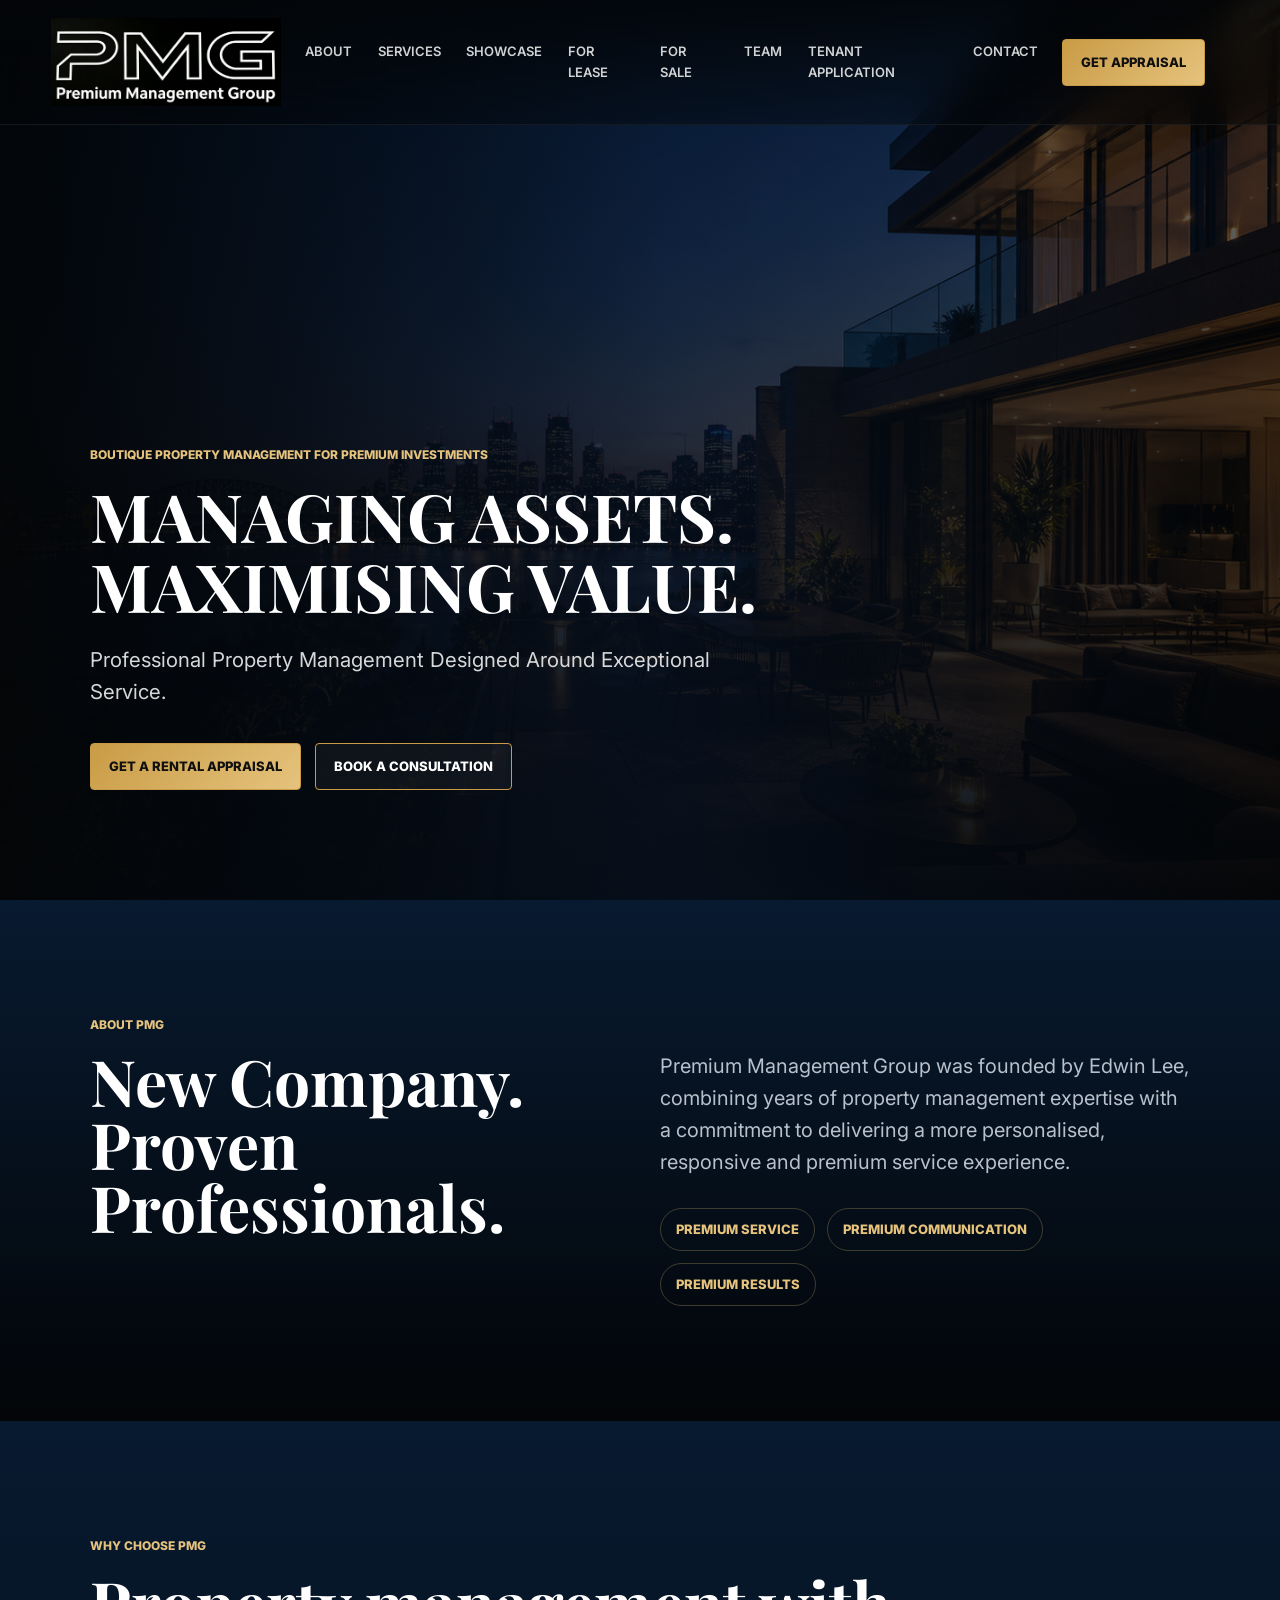
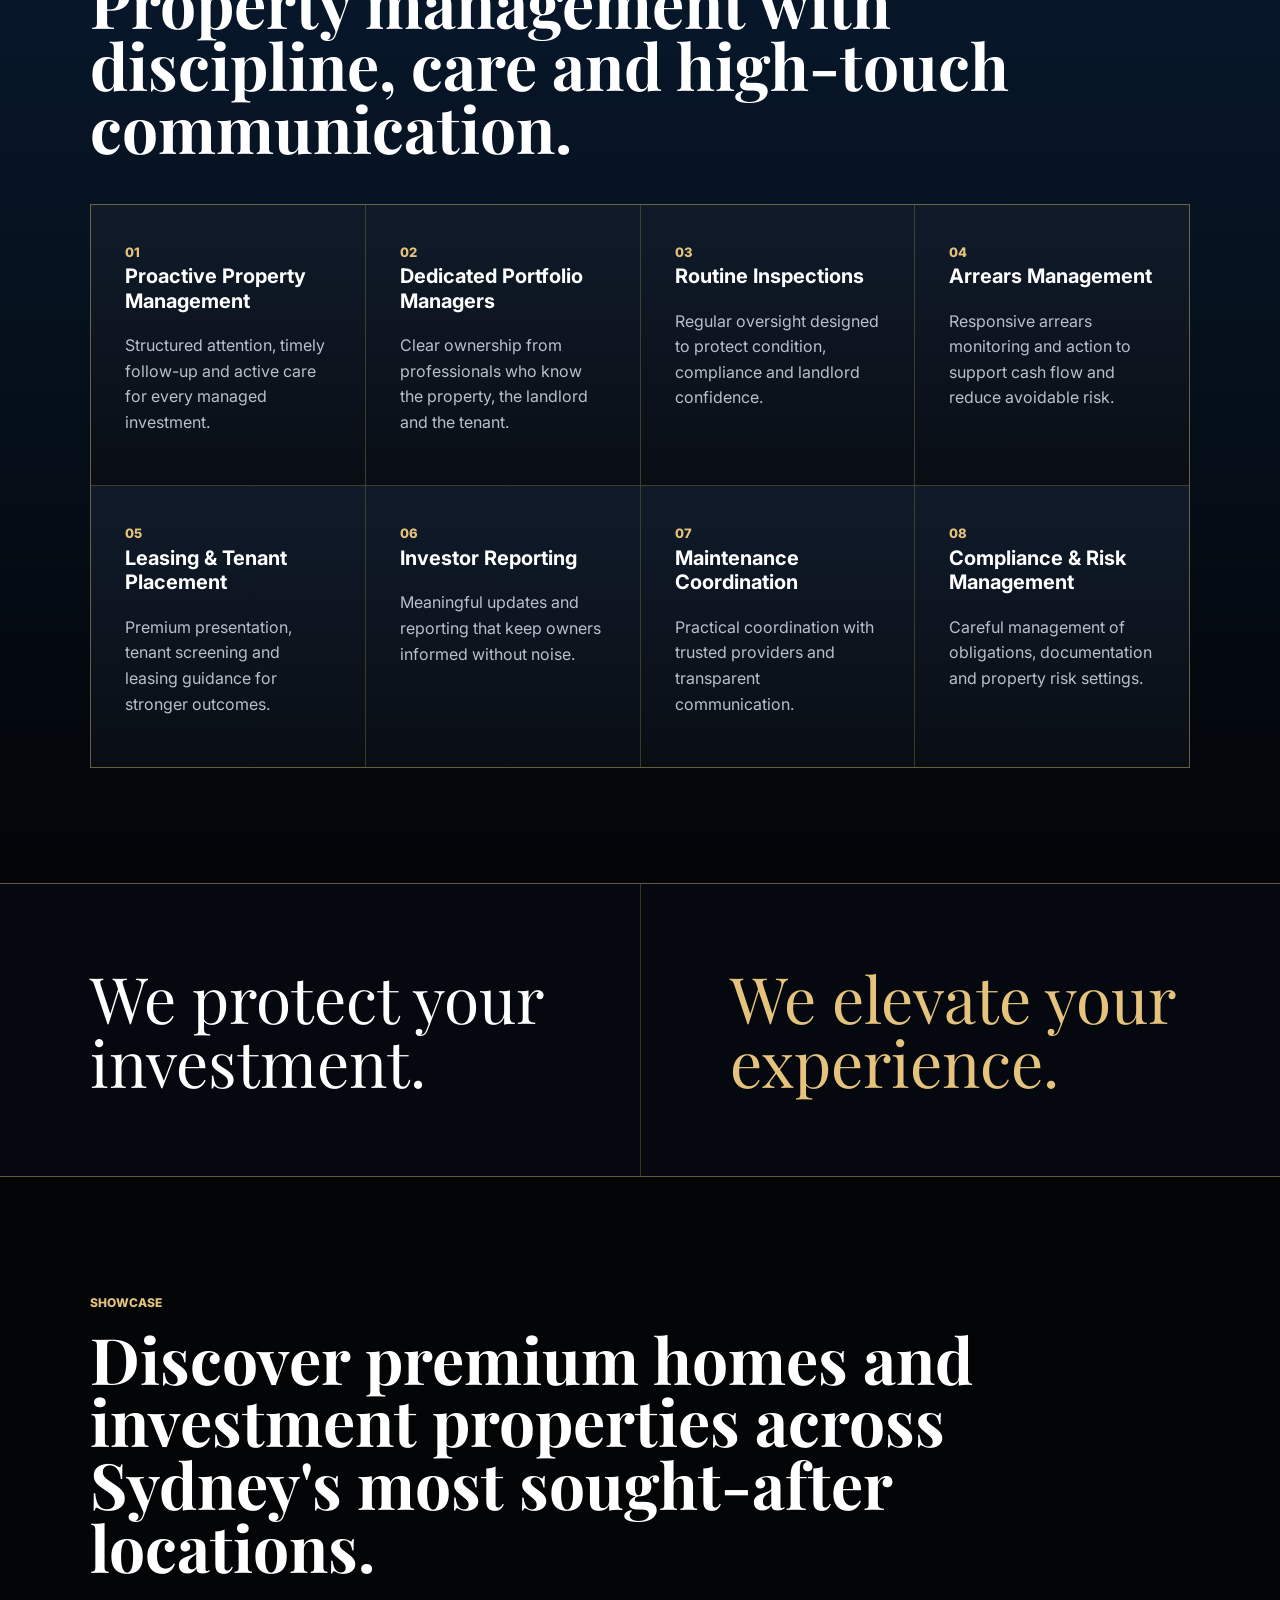
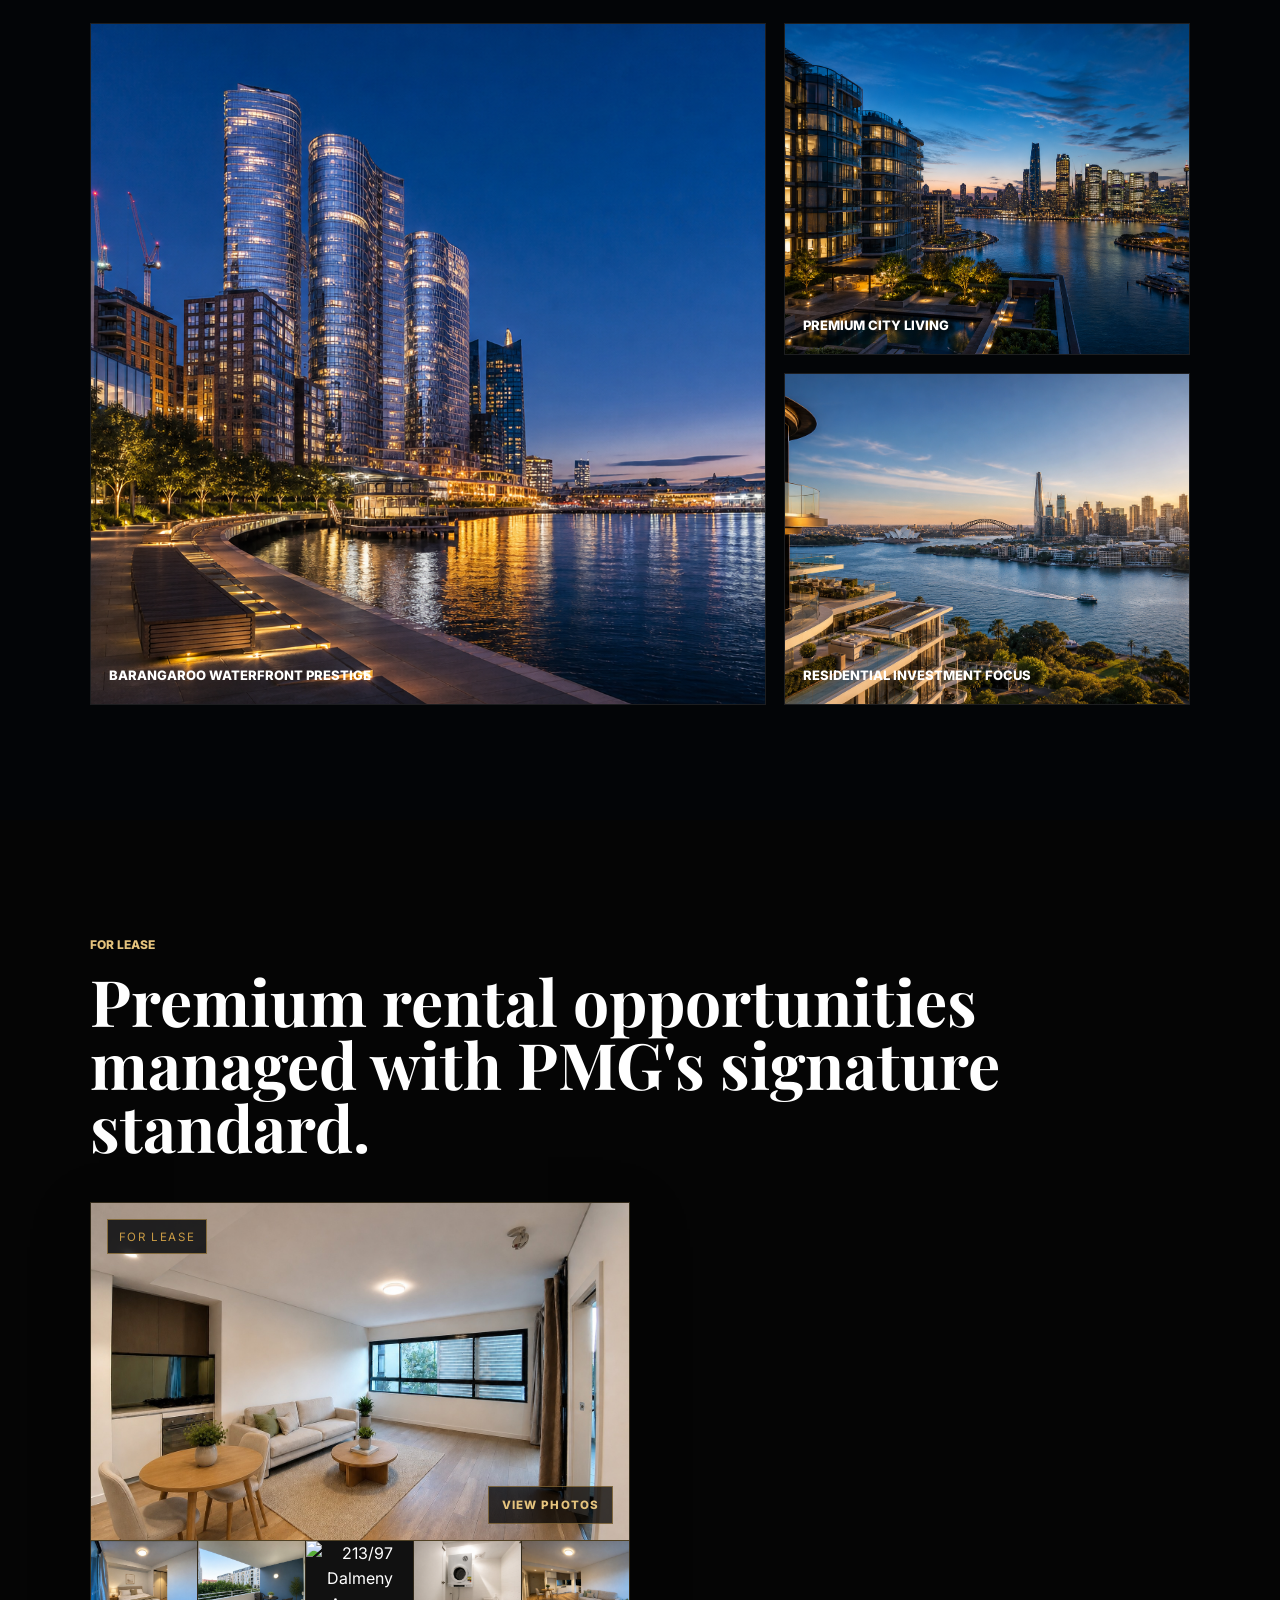
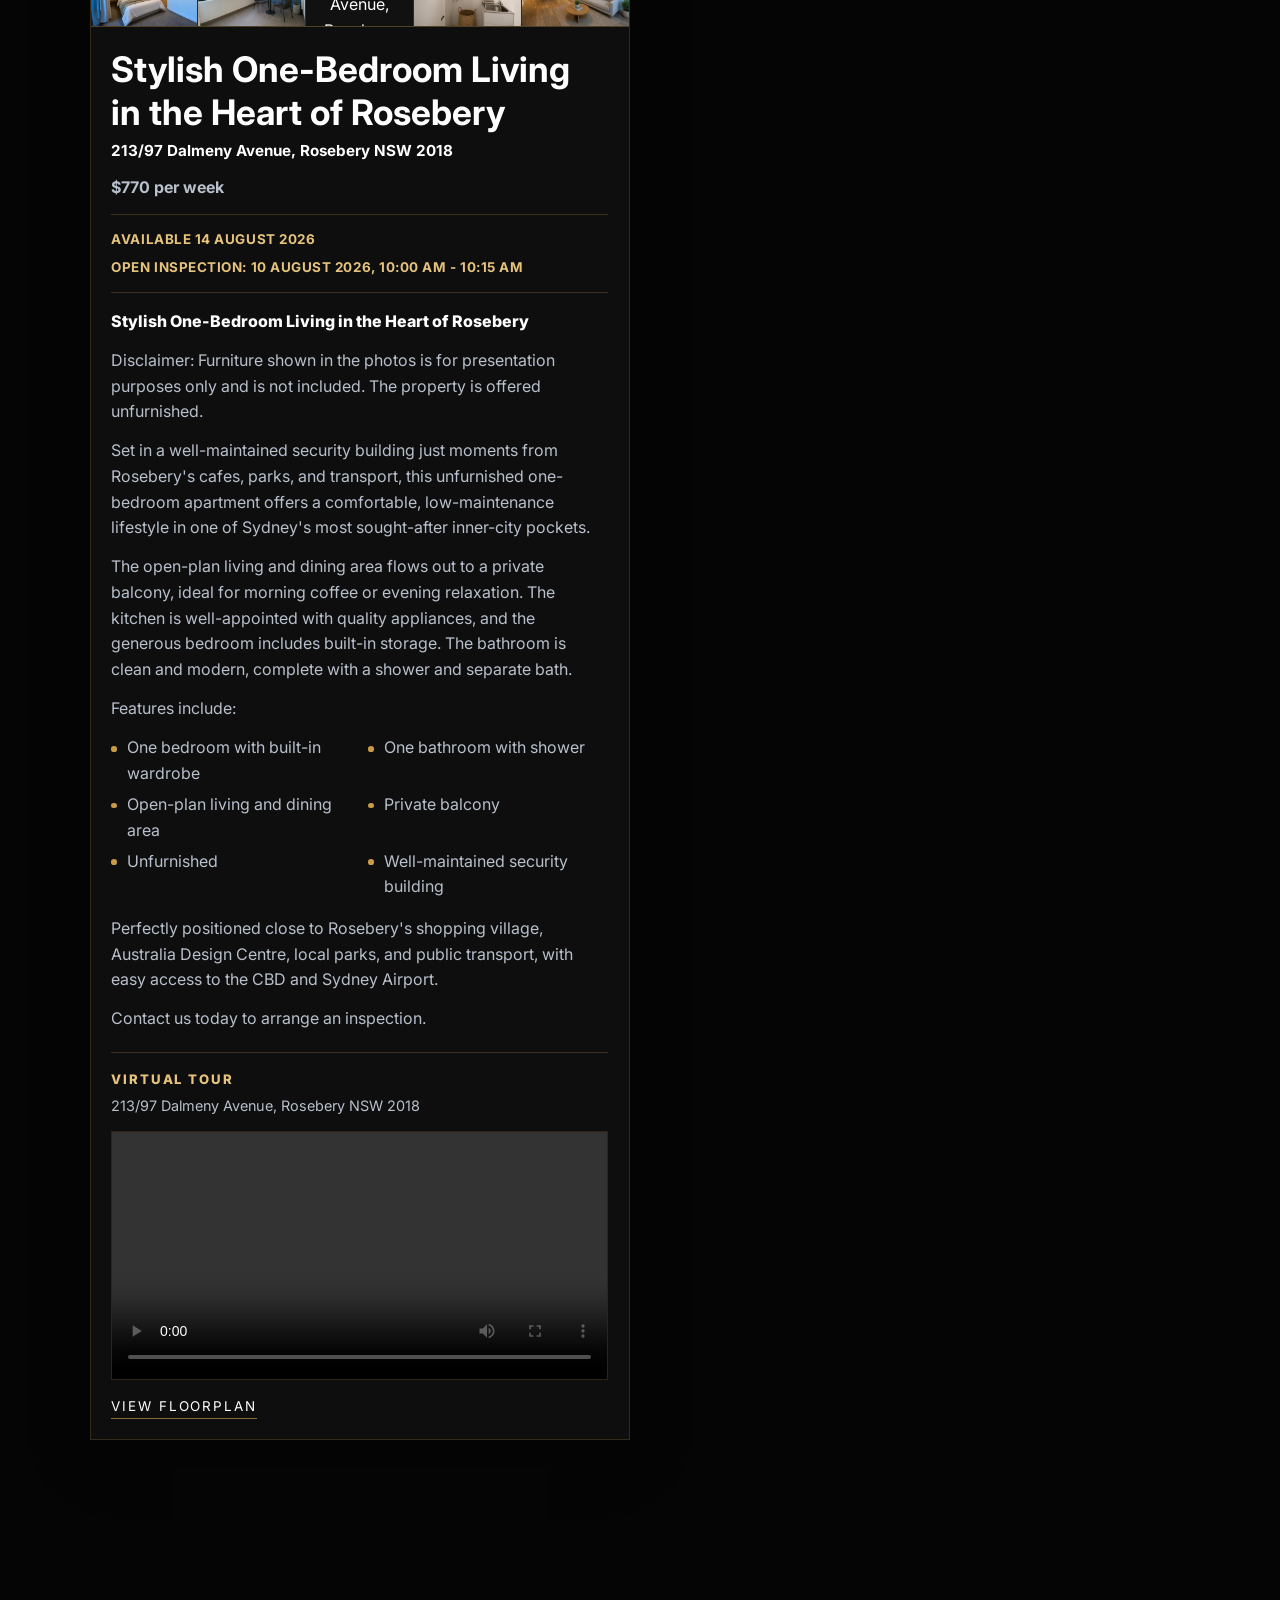
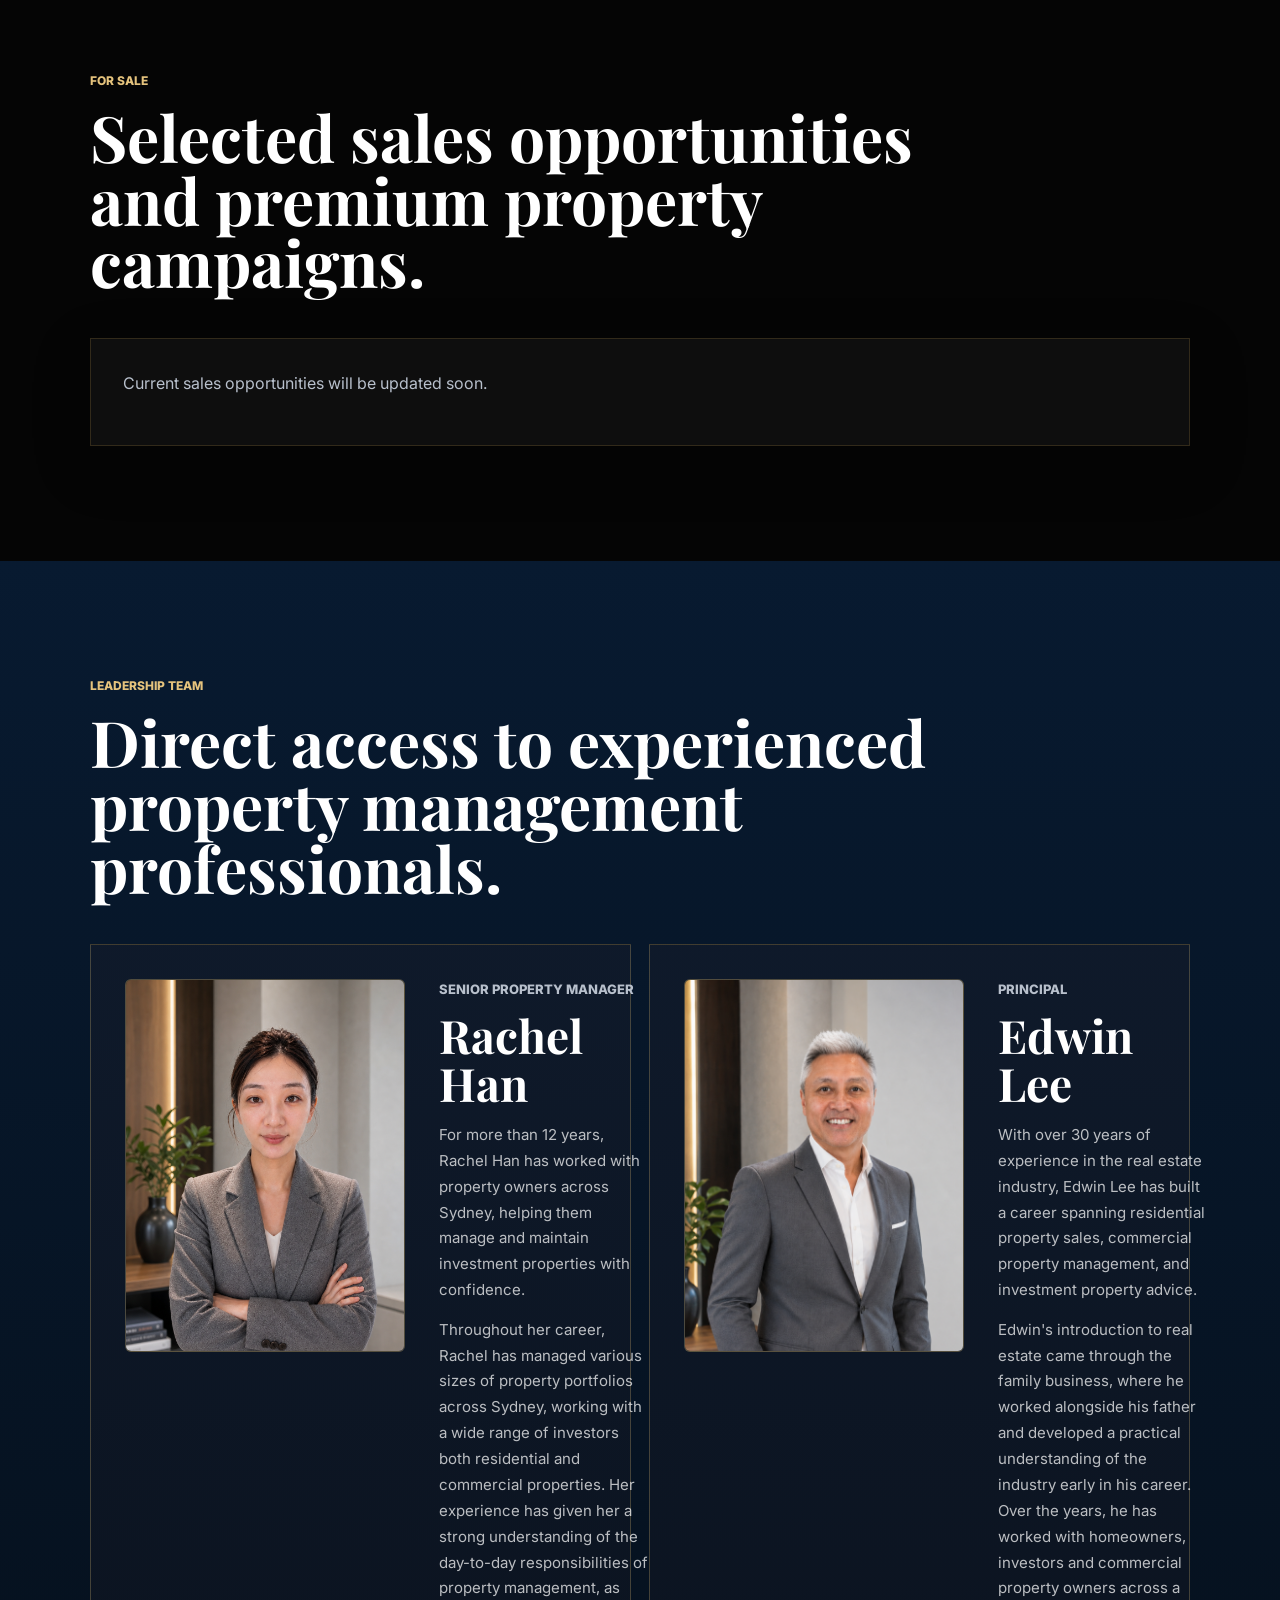
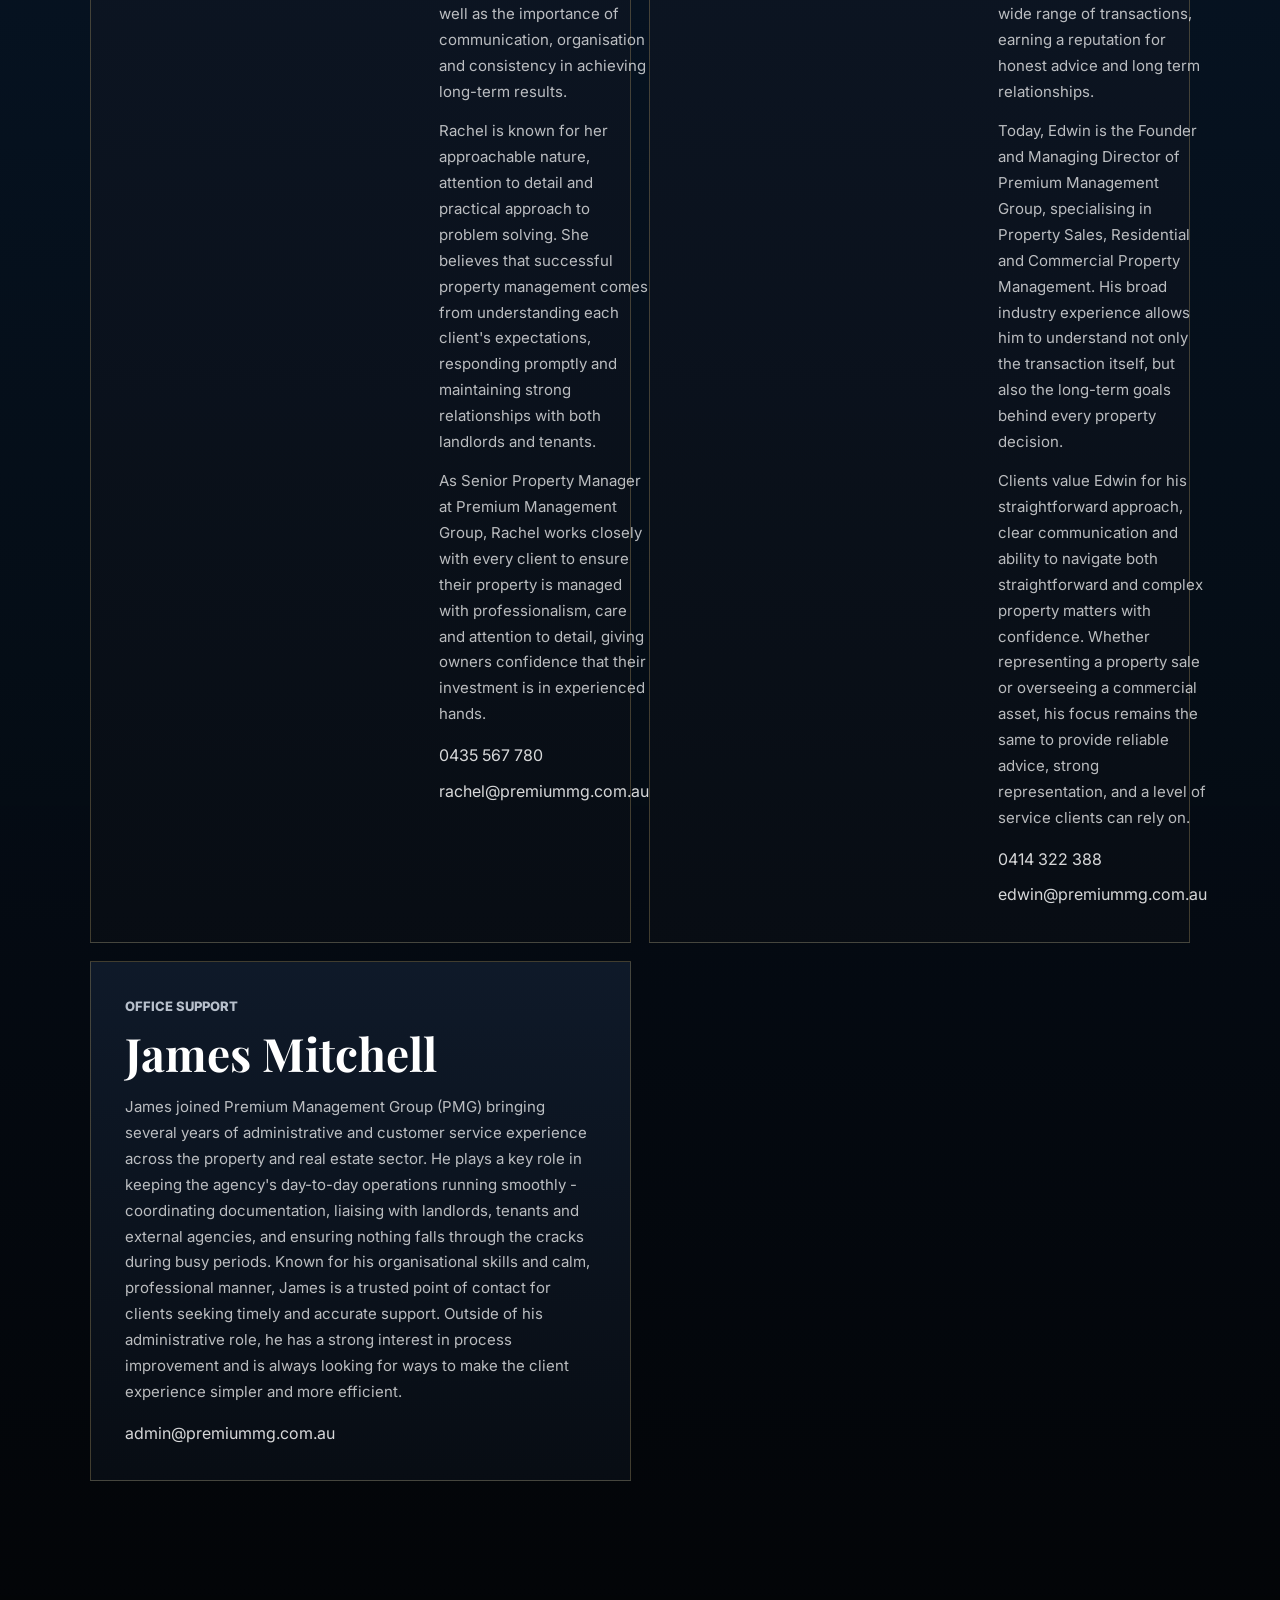
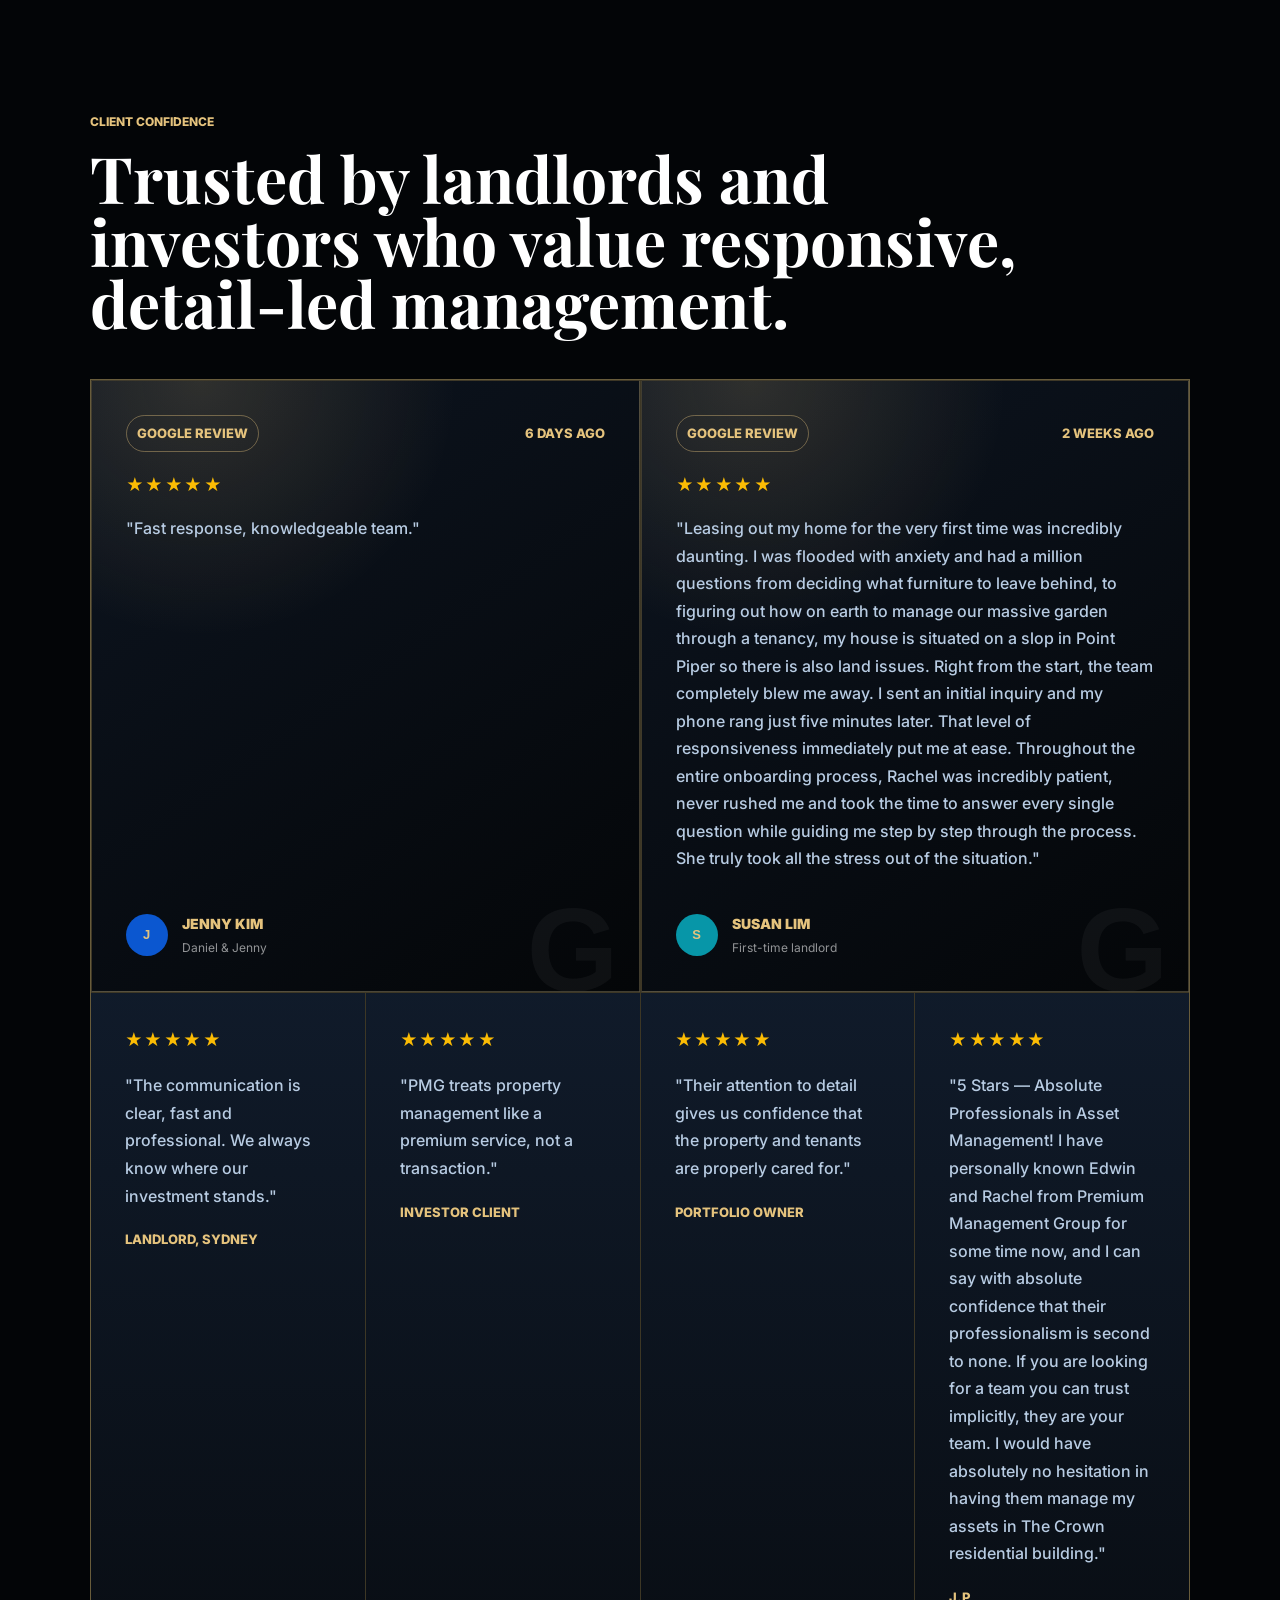
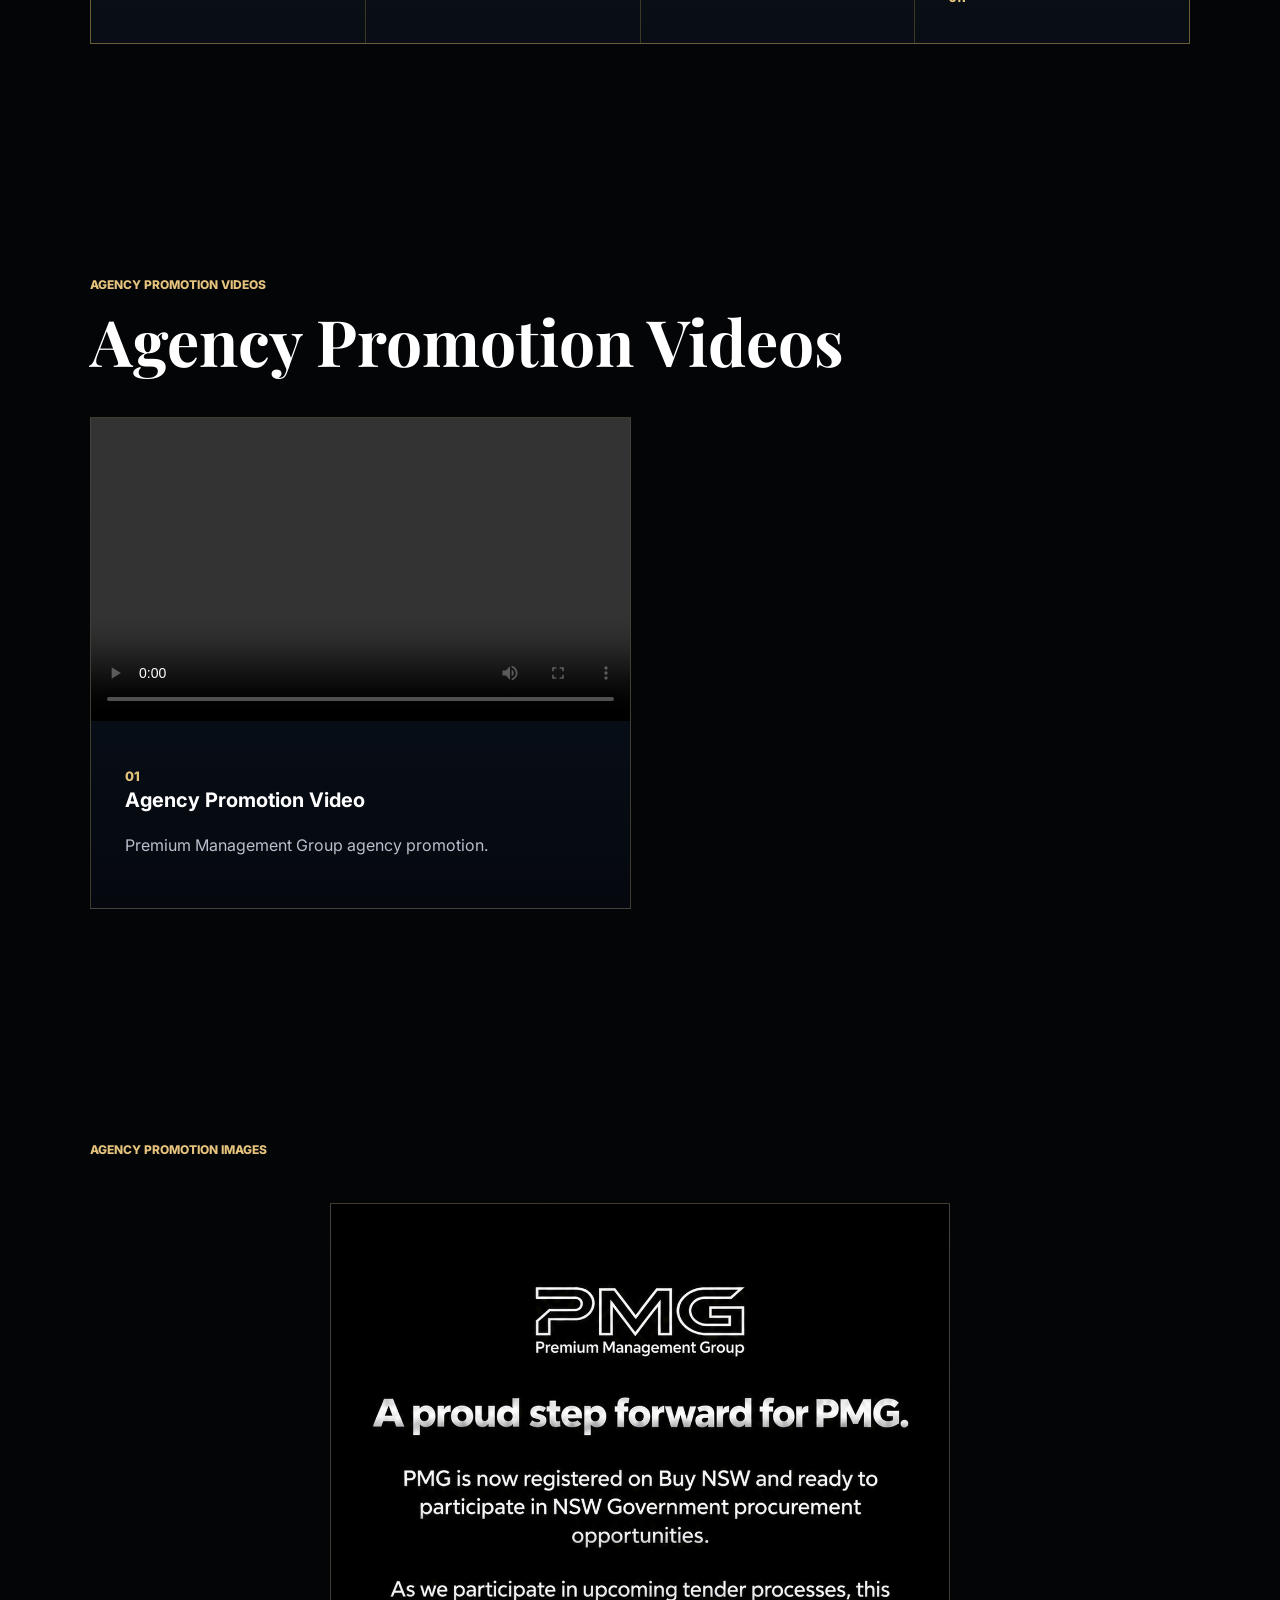
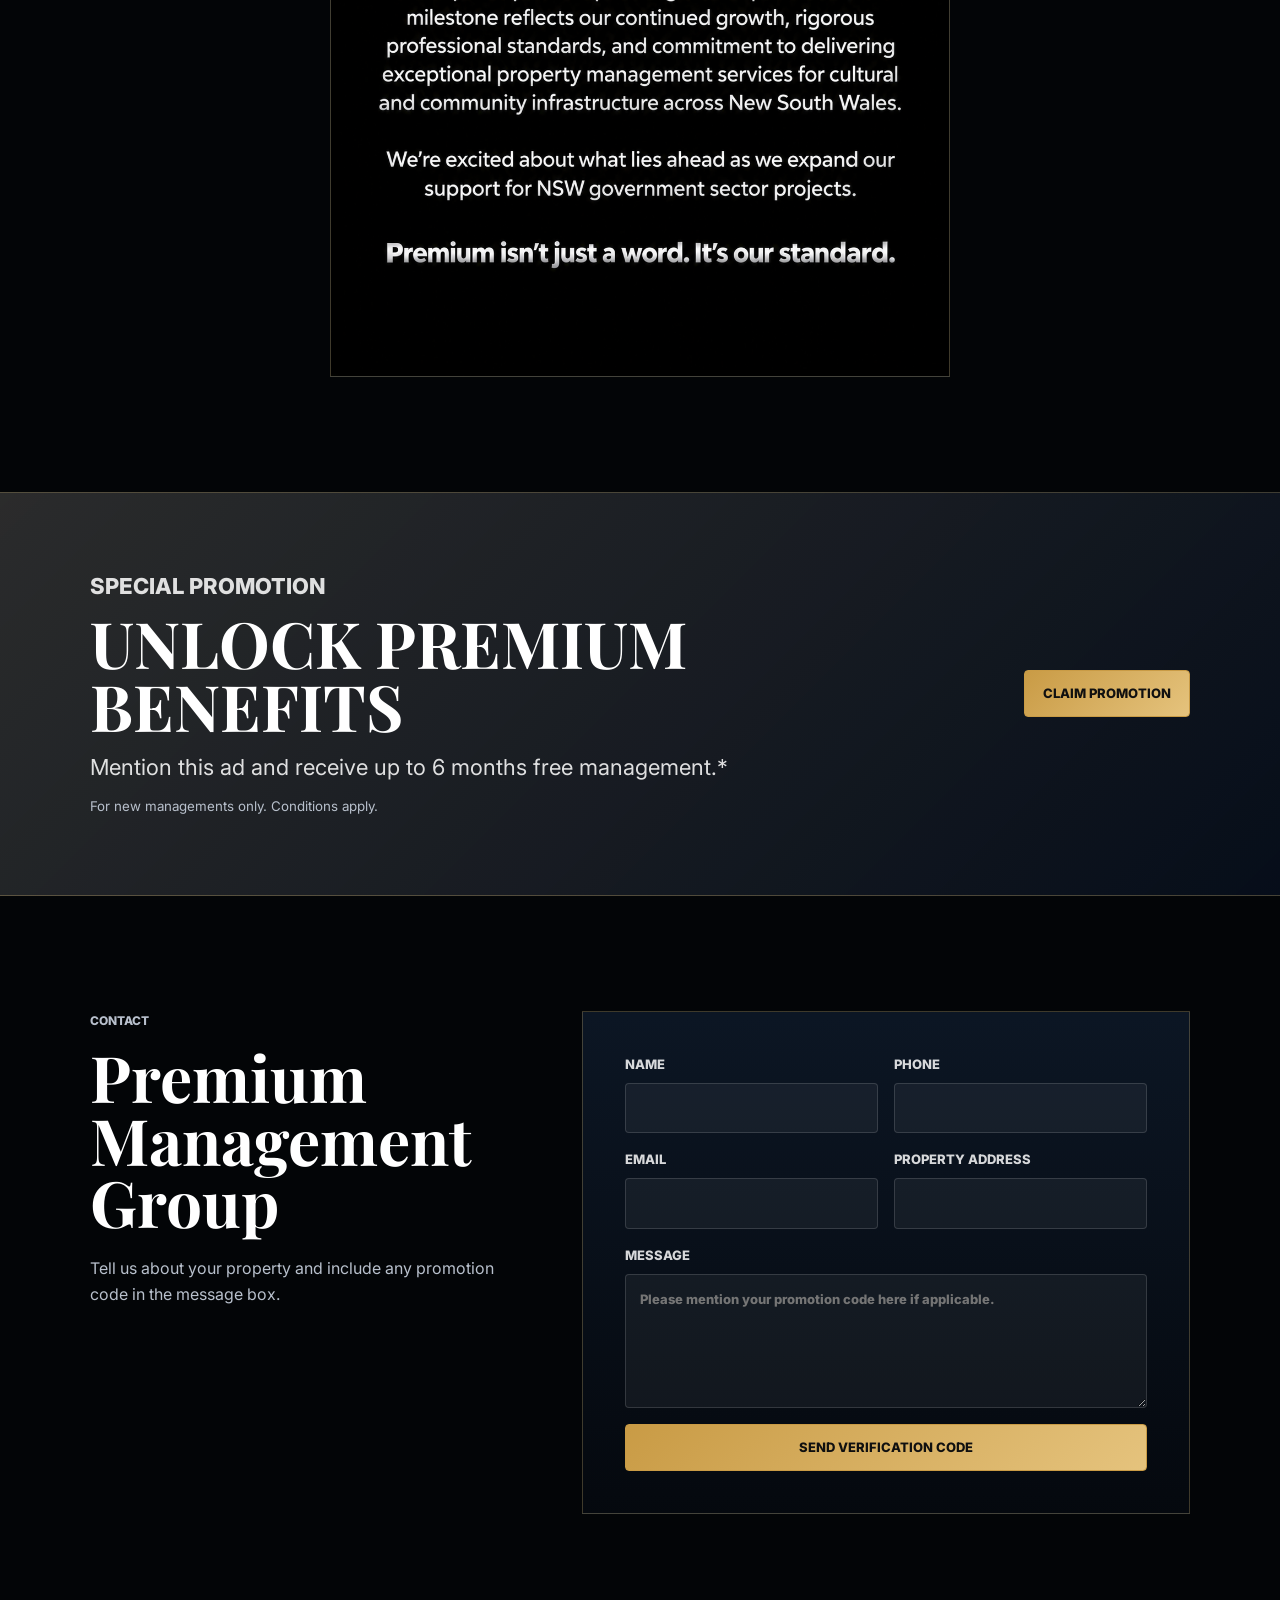
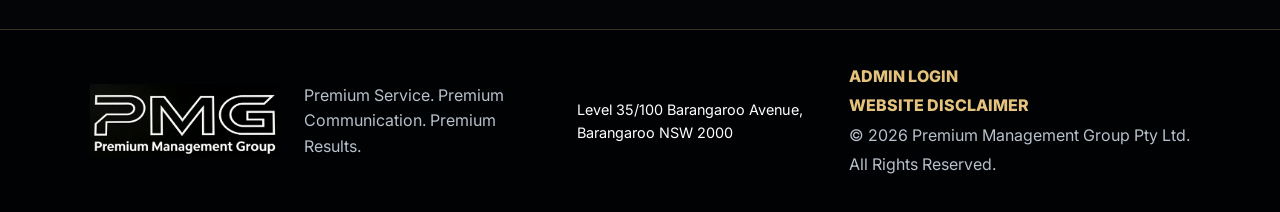
==== commit df2ce92c: "Add files via upload" ====
--- a/index.html
+++ b/index.html
@@ -353,7 +353,7 @@
         </div>
         <div class="promotion-image-grid" id="promotionImageGrid" data-promotion-image-grid>
           <article class="promotion-image-card reveal">
-            <img src="assets/pmg-buy-nsw-announcement-20260922.png" alt="A proud step forward for PMG" loading="lazy" />
+            <img src="pmg-buy-nsw-announcement-20260922.png" alt="A proud step forward for PMG" loading="lazy" />
           </article>
         </div>
       </section>
